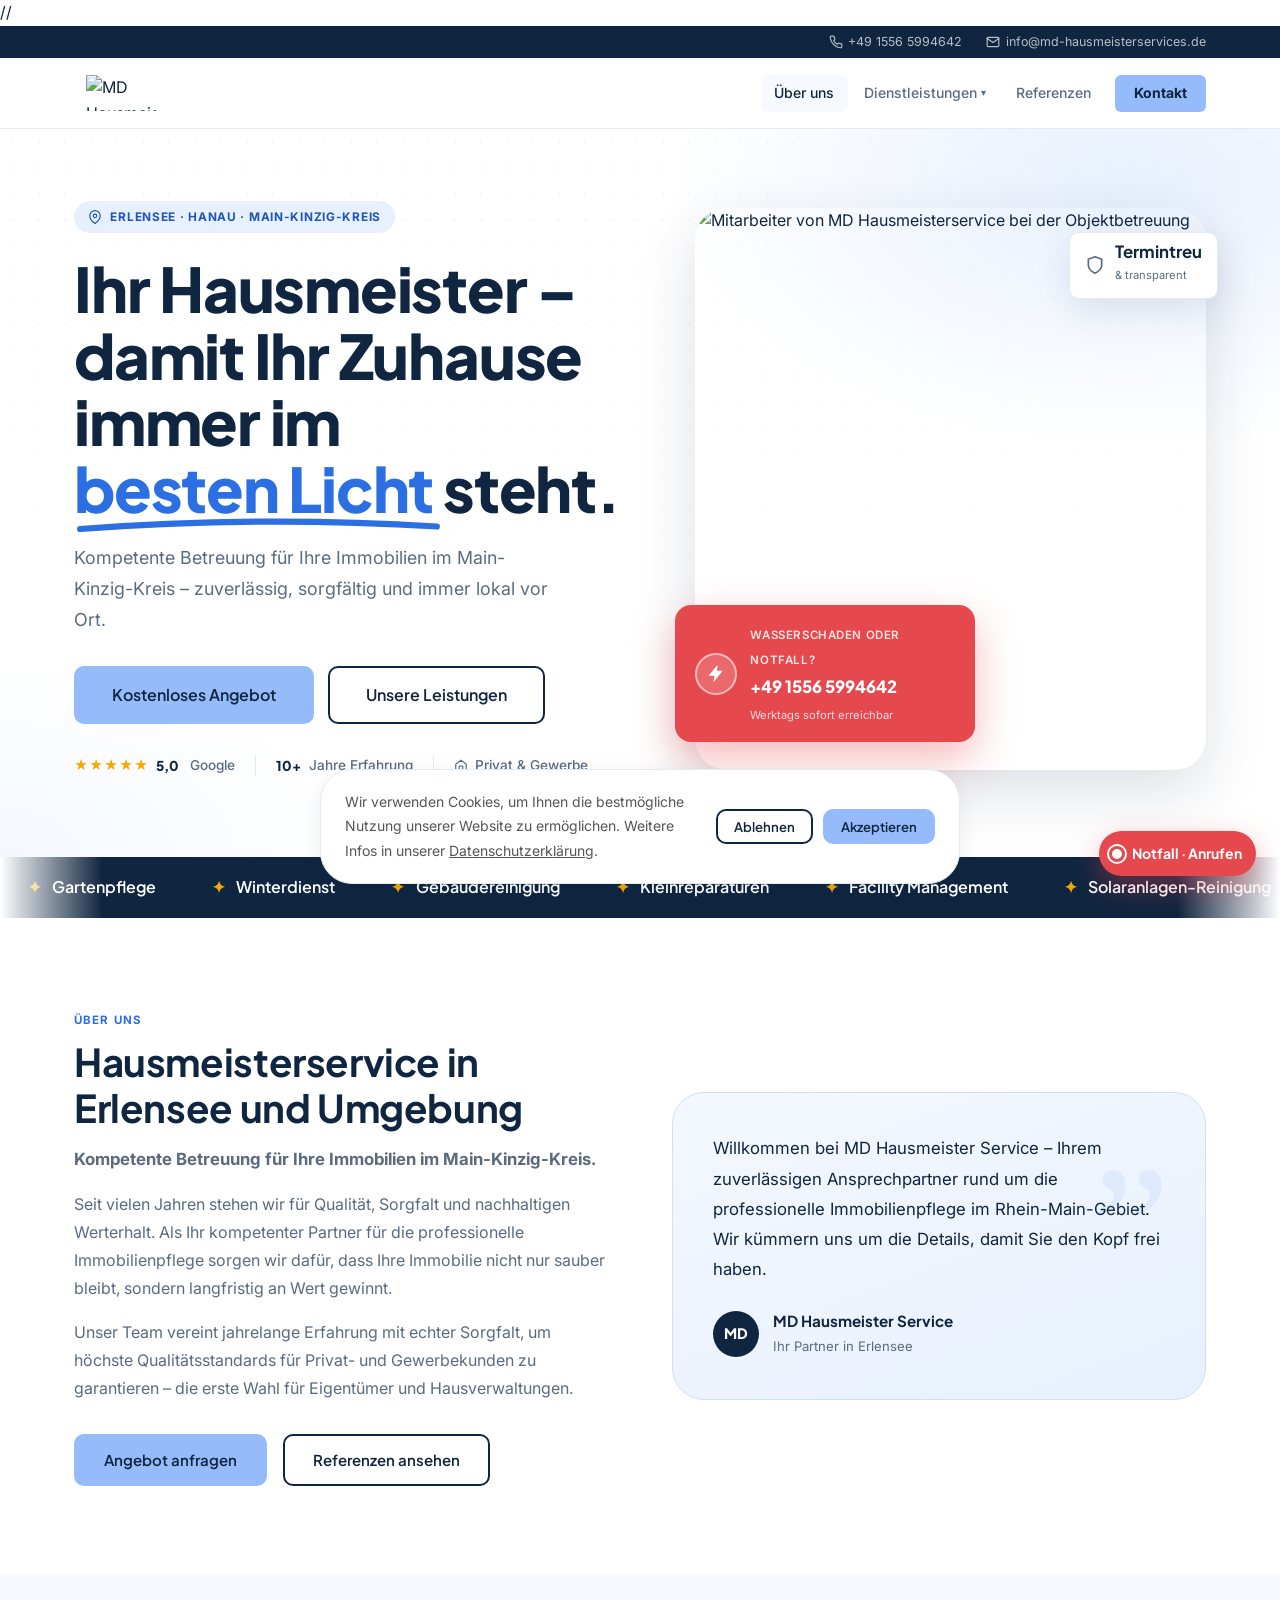
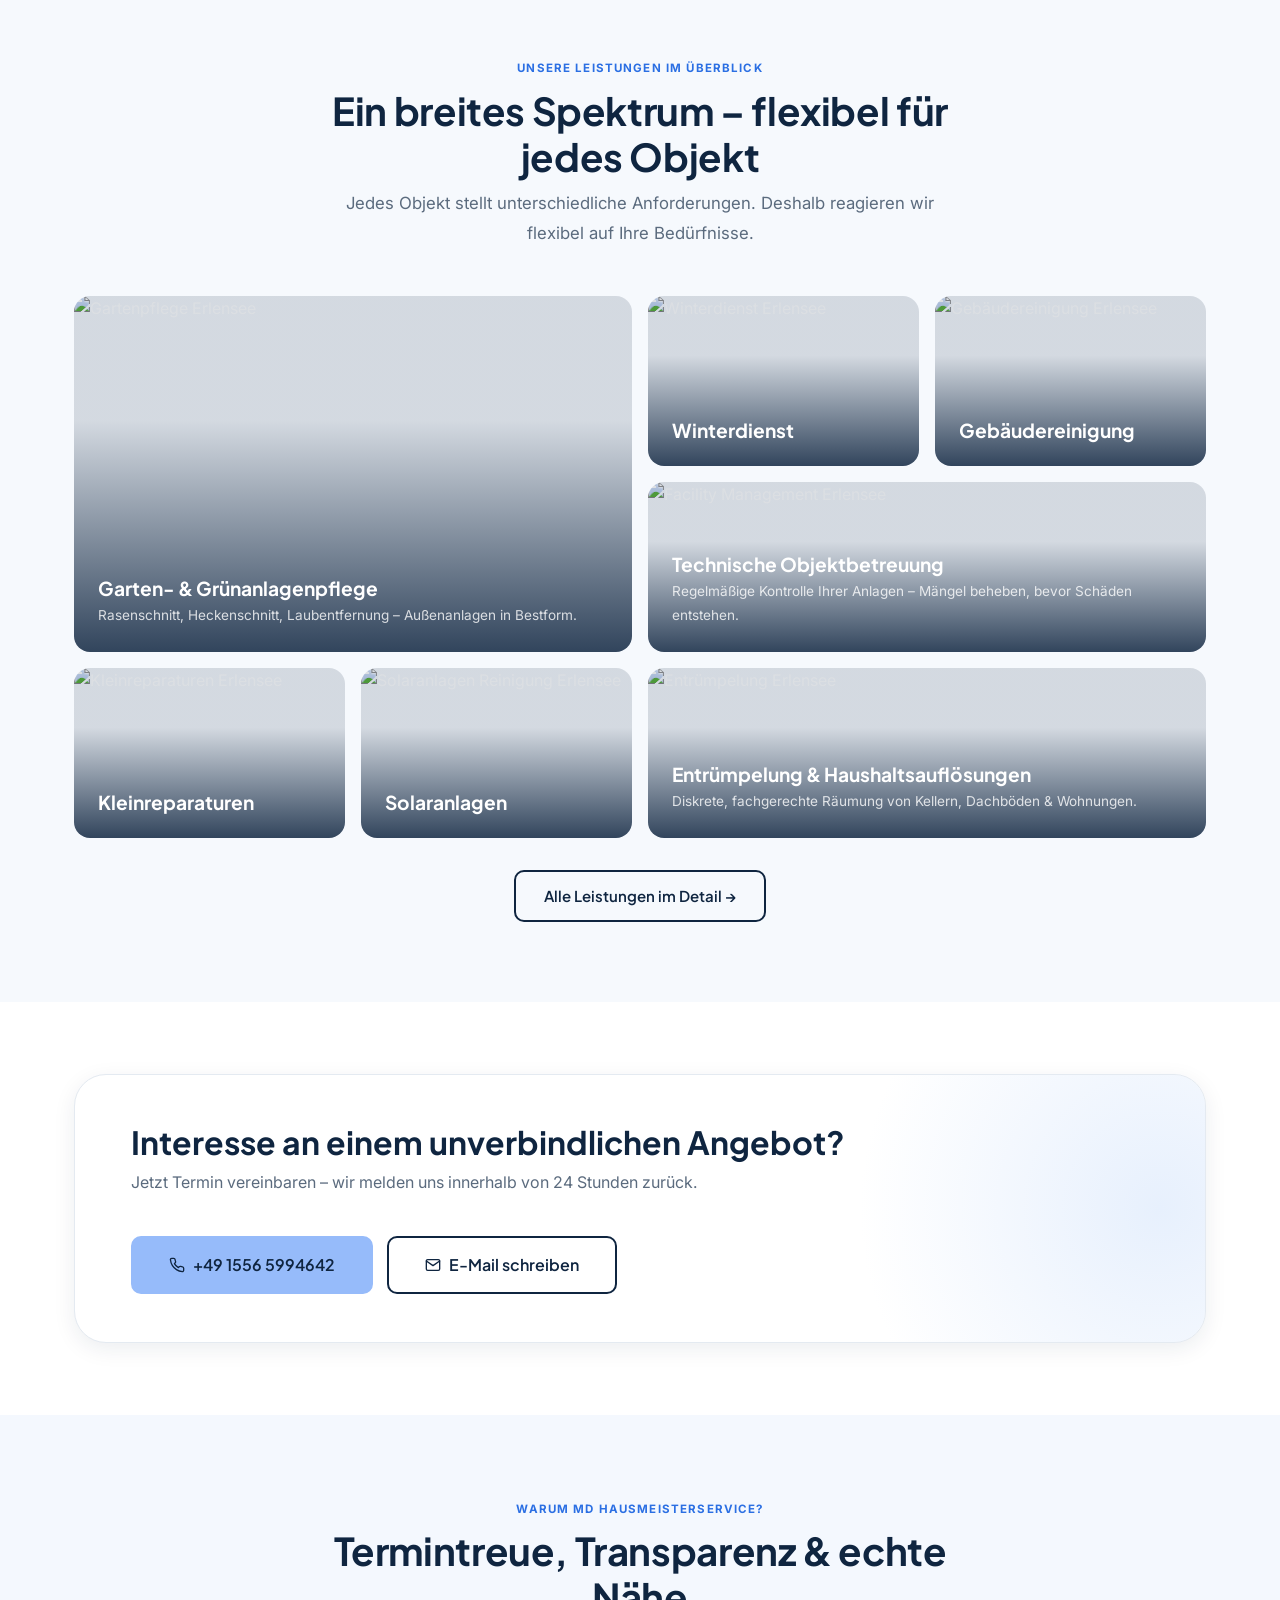
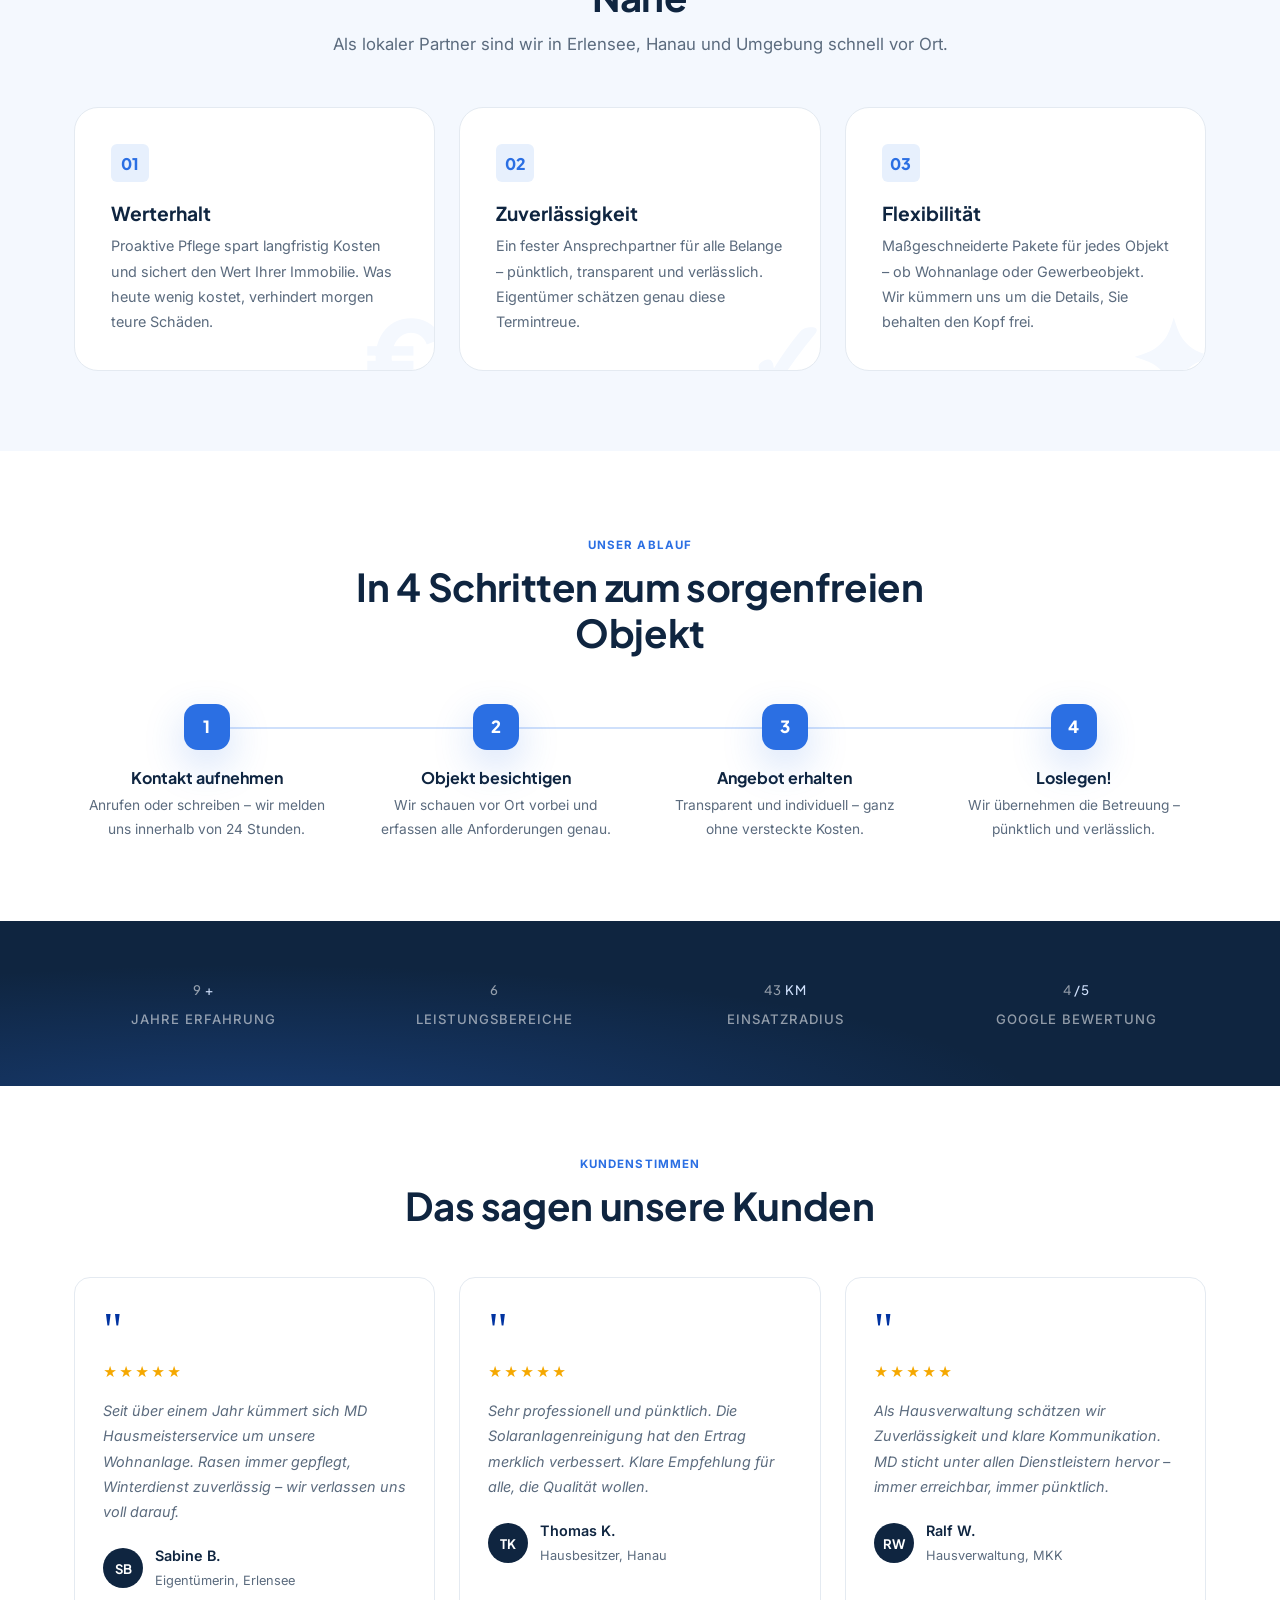
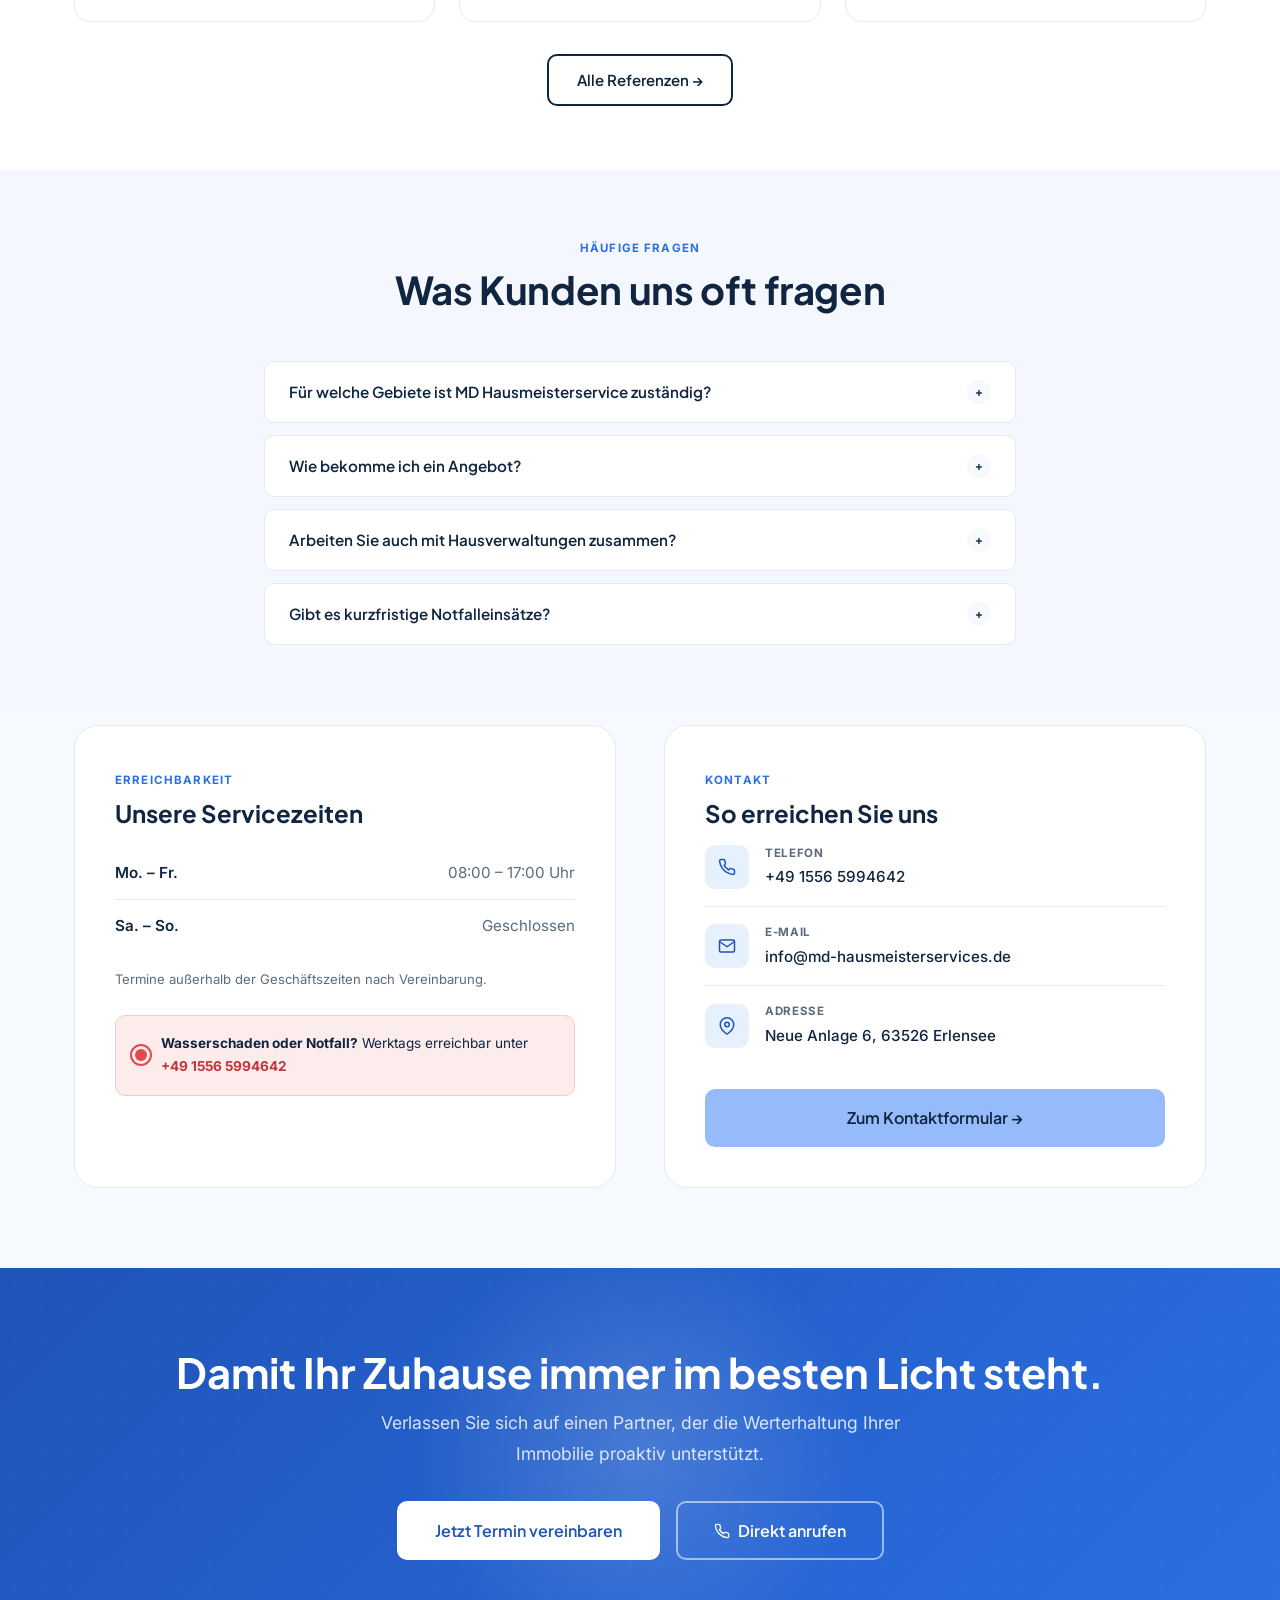
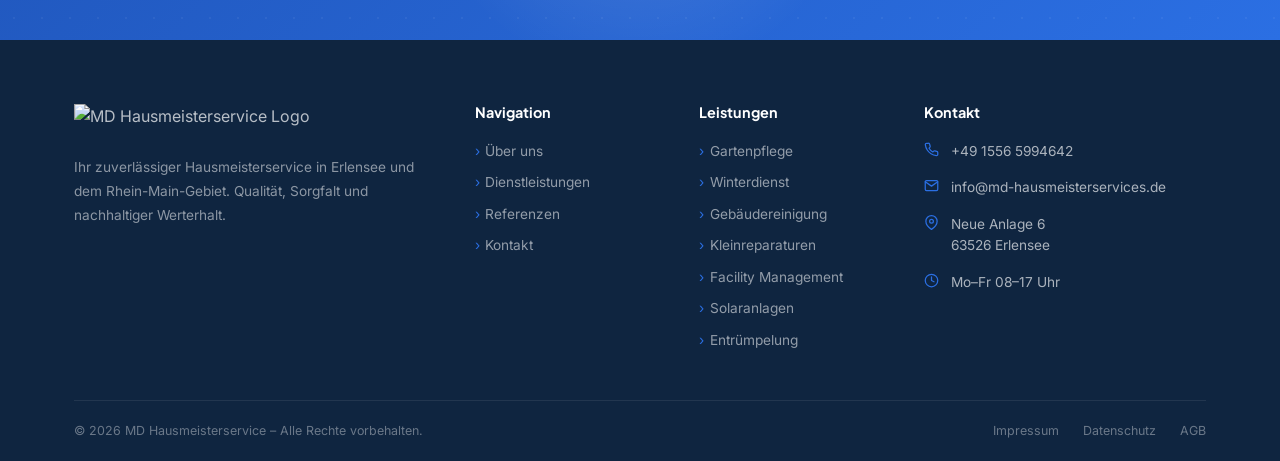
==== index.html @ 7825d95e "but now" ====
<!DOCTYPE html>
<!-- BUILD: 2026-07-04-v3 (Google-Bewertung neu, Abstände gefixt, keine Emojis) -->
<html lang="de">
<head>
  <meta charset="UTF-8">
  <meta name="viewport" content="width=device-width, initial-scale=1.0">
  <title>Hausmeisterservice Erlensee &amp; Hanau | MD Hausmeisterservice</title>
  <meta name="description" content="Ihr Hausmeisterservice in Erlensee, Hanau und dem Main-Kinzig-Kreis: Gartenpflege, Winterdienst, Gebäudereinigung, Kleinreparaturen &amp; Entrümpelung – zuverlässig und lokal.">
  <link rel="canonical" href="https://md-hausmeisterservices.de/">
  <meta property="og:type" content="website">
  <meta property="og:locale" content="de_DE">
  <meta property="og:site_name" content="MD Hausmeisterservice">
  <meta property="og:title" content="Hausmeisterservice Erlensee & Hanau">
  <meta property="og:description" content="Ihr Hausmeisterservice in Erlensee, Hanau und dem Main-Kinzig-Kreis: Gartenpflege, Winterdienst, Gebäudereinigung, Kleinreparaturen &amp; Entrümpelung – zuverlässig und lokal.">
  <meta property="og:url" content="https://md-hausmeisterservices.de/">
  <meta property="og:image" content="https://md-hausmeisterservices.de/wp-content/uploads/2026/02/MD-Hausmeisterservice-Logo-hell-NoBackground-200x102.png">
  <meta name="twitter:card" content="summary_large_image">
  <link rel="preconnect" href="https://fonts.googleapis.com">
  <link rel="preconnect" href="https://fonts.gstatic.com" crossorigin>
  <link href="https://fonts.googleapis.com/css2?family=Plus+Jakarta+Sans:wght@400;600;700;800&family=Inter:wght@400;500;600&display=swap" rel="stylesheet">
  <link rel="stylesheet" href="style.css">
  <script type="application/ld+json">
  {
    "@context": "https://schema.org",
    "@type": "LocalBusiness",
    "name": "MD Hausmeisterservice",
    "image": "https://md-hausmeisterservices.de/wp-content/uploads/2026/02/MD-Hausmeisterservice-Logo-hell-NoBackground-200x102.png",
    "url": "https://md-hausmeisterservices.de/",
    "telephone": "+4915565994642",
    "email": "info@md-hausmeisterservices.de",
    "address": {
      "@type": "PostalAddress",
      "streetAddress": "Neue Anlage 6",
      "postalCode": "63526",
      "addressLocality": "Erlensee",
      "addressCountry": "DE"
    },
    "areaServed": ["Erlensee", "Hanau", "Main-Kinzig-Kreis", "Rhein-Main-Gebiet"],
    "openingHoursSpecification": {
      "@type": "OpeningHoursSpecification",
      "dayOfWeek": ["Monday", "Tuesday", "Wednesday", "Thursday", "Friday"],
      "opens": "08:00",
      "closes": "17:00"
    }
  }
  </script>
</head>
<body>
//
<div id="progress-bar"></div>
<button id="back-to-top" title="Nach oben">↑</button>
<a href="tel:+4915565994642" class="x-sos" aria-label="Notfall anrufen">
  <span class="dot"></span>
  <span class="label-sos">Notfall · Anrufen</span>
</a>
<a href="kontakt.html" class="mobile-cta"><span class="ico"><svg viewBox="0 0 24 24" width="16" height="16" fill="none" stroke="currentColor" stroke-width="2" stroke-linecap="round" stroke-linejoin="round"><path d="M16 4h2a2 2 0 0 1 2 2v14a2 2 0 0 1-2 2H6a2 2 0 0 1-2-2V6a2 2 0 0 1 2-2h2"/><rect x="8" y="2" width="8" height="4" rx="1" ry="1"/></svg></span> Kostenloses Angebot anfragen</a>

<header>
  <div class="topbar">
    <div class="container">
      <a href="tel:+4915565994642"><span class="ico"><svg viewBox="0 0 24 24" width="14" height="14" fill="none" stroke="currentColor" stroke-width="2" stroke-linecap="round" stroke-linejoin="round"><path d="M22 16.92v3a2 2 0 0 1-2.18 2 19.79 19.79 0 0 1-8.63-3.07 19.5 19.5 0 0 1-6-6 19.79 19.79 0 0 1-3.07-8.67A2 2 0 0 1 4.11 2h3a2 2 0 0 1 2 1.72c.127.96.361 1.903.7 2.81a2 2 0 0 1-.45 2.11L8.09 9.91a16 16 0 0 0 6 6l1.27-1.27a2 2 0 0 1 2.11-.45c.907.339 1.85.573 2.81.7A2 2 0 0 1 22 16.92z"/></svg></span> +49 1556 5994642</a>
      <a href="mailto:info@md-hausmeisterservices.de"><span class="ico"><svg viewBox="0 0 24 24" width="14" height="14" fill="none" stroke="currentColor" stroke-width="2" stroke-linecap="round" stroke-linejoin="round"><path d="M4 4h16c1.1 0 2 .9 2 2v12c0 1.1-.9 2-2 2H4c-1.1 0-2-.9-2-2V6c0-1.1.9-2 2-2z"/><polyline points="22,6 12,13 2,6"/></svg></span> info@md-hausmeisterservices.de</a>
    </div>
  </div>
  <nav class="navbar" id="navbar">
    <div class="container">
      <a href="index.html" class="nav-logo" aria-label="MD Hausmeisterservice Startseite">
        <img src="https://md-hausmeisterservices.de/wp-content/uploads/2026/02/MD-Hausmeisterservice-Logo-hell-NoBackground-200x102.png"
             alt="MD Hausmeisterservice Logo" width="150" height="77" loading="eager">
      </a>
      <button class="nav-toggle" id="navToggle" aria-label="Menü öffnen" aria-expanded="false">
        <span></span><span></span><span></span>
      </button>
      <ul class="nav-menu" id="navMenu">
        <li><a href="index.html" class="active">Über uns</a></li>
        <li class="has-dropdown">
          <a href="dienstleistungen.html">Dienstleistungen <span class="arrow">▾</span></a>
          <ul class="dropdown">
            <li><a href="solaranlagen.html">Reinigung für Solaranlagen</a></li>
            <li><a href="facility-management.html">Facility Management</a></li>
            <li><a href="entruepelung.html">Entrümpelung &amp; Haushaltsauflösungen</a></li>
            <li><a href="gebaeudereinigung.html">Fensterreinigung &amp; Gebäudereinigung</a></li>
            <li><a href="gartenpflege.html">Gartenpflege</a></li>
            <li><a href="kleinreparaturen.html">Kleinreparaturen</a></li>
            <li><a href="winterdienst.html">Winterdienst</a></li>
          </ul>
        </li>
        <li><a href="referenzen.html">Referenzen</a></li>
        <li><a href="kontakt.html" class="nav-cta">Kontakt</a></li>
      </ul>
    </div>
  </nav>
  <div class="nav-overlay" id="navOverlay"></div>
</header>

<main>

  <!-- ═══════════ HERO ═══════════ -->
  <section class="x-hero">
    <div class="container">
      <div class="x-hero-copy reveal">
        <span class="x-eyebrow"><span class="ico"><svg viewBox="0 0 24 24" width="14" height="14" fill="none" stroke="currentColor" stroke-width="2" stroke-linecap="round" stroke-linejoin="round"><path d="M21 10c0 7-9 13-9 13s-9-6-9-13a9 9 0 0 1 18 0z"/><circle cx="12" cy="10" r="3"/></svg></span> Erlensee · Hanau · Main-Kinzig-Kreis</span>
        <h1>Ihr Hausmeister – damit Ihr Zuhause immer im
          <span class="x-mark">besten Licht
            <svg viewBox="0 0 300 20" preserveAspectRatio="none"><path d="M5,13 Q150,2 295,11"/></svg>
          </span> steht.</h1>
        <p class="x-hero-lead">Kompetente Betreuung für Ihre Immobilien im Main-Kinzig-Kreis – zuverlässig, sorgfältig und immer lokal vor Ort.</p>
        <div class="x-hero-cta">
          <a href="kontakt.html" class="btn btn-primary btn-lg">Kostenloses Angebot</a>
          <a href="dienstleistungen.html" class="btn btn-outline btn-lg">Unsere Leistungen</a>
        </div>
        <div class="x-trust">
          <span class="x-trust-item"><span class="stars">★★★★★</span> <b>5,0</b>&nbsp;Google</span>
          <span class="divider"></span>
          <span class="x-trust-item"><b>10+</b> Jahre Erfahrung</span>
          <span class="divider"></span>
          <span class="x-trust-item"><span class="ico"><svg viewBox="0 0 24 24" width="14" height="14" fill="none" stroke="currentColor" stroke-width="2" stroke-linecap="round" stroke-linejoin="round"><path d="M3 9l9-7 9 7v11a2 2 0 0 1-2 2H5a2 2 0 0 1-2-2z"/><polyline points="9 22 9 12 15 12 15 22"/></svg></span> Privat &amp; Gewerbe</span>
        </div>
      </div>

      <div class="x-hero-visual reveal d2">
        <div class="x-hero-img">
          <img src="https://md-hausmeisterservices.de/wp-content/uploads/2026/02/Hausmeister-Service.webp" alt="Mitarbeiter von MD Hausmeisterservice bei der Objektbetreuung" loading="eager">
        </div>
        <!-- Notfall-Karte (sticht ins Auge) -->
        <a href="tel:+4915565994642" class="x-emg">
          <div class="x-emg-icon"><svg viewBox="0 0 24 24" width="20" height="20" fill="currentColor" stroke="none"><path d="M13 2 3 14h7l-1 8 11-14h-7l1-6z"/></svg></div>
          <div>
            <span class="t">Wasserschaden oder Notfall?</span>
            <span class="n">+49 1556 5994642</span>
            <span class="sub">Werktags sofort erreichbar</span>
          </div>
        </a>
        <!-- Trust-Badge -->
        <div class="x-badge">
          <span class="em ico"><svg viewBox="0 0 24 24" width="20" height="20" fill="none" stroke="currentColor" stroke-width="2" stroke-linecap="round" stroke-linejoin="round"><path d="M12 22s8-4 8-10V5l-8-3-8 3v7c0 6 8 10 8 10z"/></svg></span>
          <div><b>Termintreu</b><span>&amp; transparent</span></div>
        </div>
      </div>
    </div>
  </section>

  <!-- ═══════════ MARQUEE ═══════════ -->
  <div class="x-marquee" aria-hidden="true">
    <div class="x-marquee-track">
      <span class="x-marquee-item"><span class="star">✦</span> Gartenpflege</span>
      <span class="x-marquee-item"><span class="star">✦</span> Winterdienst</span>
      <span class="x-marquee-item"><span class="star">✦</span> Gebäudereinigung</span>
      <span class="x-marquee-item"><span class="star">✦</span> Kleinreparaturen</span>
      <span class="x-marquee-item"><span class="star">✦</span> Facility Management</span>
      <span class="x-marquee-item"><span class="star">✦</span> Solaranlagen-Reinigung</span>
      <span class="x-marquee-item"><span class="star">✦</span> Entrümpelung</span>
      <!-- Duplikat für nahtlose Schleife -->
      <span class="x-marquee-item"><span class="star">✦</span> Gartenpflege</span>
      <span class="x-marquee-item"><span class="star">✦</span> Winterdienst</span>
      <span class="x-marquee-item"><span class="star">✦</span> Gebäudereinigung</span>
      <span class="x-marquee-item"><span class="star">✦</span> Kleinreparaturen</span>
      <span class="x-marquee-item"><span class="star">✦</span> Facility Management</span>
      <span class="x-marquee-item"><span class="star">✦</span> Solaranlagen-Reinigung</span>
      <span class="x-marquee-item"><span class="star">✦</span> Entrümpelung</span>
    </div>
  </div>

  <!-- ═══════════ ÜBER UNS ═══════════ -->
  <section class="x-about">
    <div class="container">
      <div class="reveal">
        <span class="label">Über uns</span>
        <h2 style="font-size:clamp(1.7rem,3vw,2.4rem);letter-spacing:-.01em;">Hausmeisterservice in Erlensee und Umgebung</h2>
        <p style="margin-top:.9rem;font-size:1.05rem;"><strong>Kompetente Betreuung für Ihre Immobilien im Main-Kinzig-Kreis.</strong></p>
        <p style="margin-top:1rem;">Seit vielen Jahren stehen wir für Qualität, Sorgfalt und nachhaltigen Werterhalt. Als Ihr kompetenter Partner für die professionelle Immobilienpflege sorgen wir dafür, dass Ihre Immobilie nicht nur sauber bleibt, sondern langfristig an Wert gewinnt.</p>
        <p style="margin-top:1rem;">Unser Team vereint jahrelange Erfahrung mit echter Sorgfalt, um höchste Qualitätsstandards für Privat- und Gewerbekunden zu garantieren – die erste Wahl für Eigentümer und Hausverwaltungen.</p>
        <div class="flex-gap mt-4">
          <a href="kontakt.html" class="btn btn-primary">Angebot anfragen</a>
          <a href="referenzen.html" class="btn btn-outline">Referenzen ansehen</a>
        </div>
      </div>
      <div class="x-about-panel reveal d2">
        <p>Willkommen bei MD Hausmeister Service – Ihrem zuverlässigen Ansprechpartner rund um die professionelle Immobilienpflege im Rhein-Main-Gebiet. Wir kümmern uns um die Details, damit Sie den Kopf frei haben.</p>
        <div class="x-about-sign">
          <div class="av">MD</div>
          <div>
            <b>MD Hausmeister Service</b>
            <span>Ihr Partner in Erlensee</span>
          </div>
        </div>
      </div>
    </div>
  </section>

  <!-- ═══════════ LEISTUNGEN — BENTO ═══════════ -->
  <section class="x-bento-wrap">
    <div class="container">
      <div class="x-section-head reveal">
        <span class="label">Unsere Leistungen im Überblick</span>
        <h2>Ein breites Spektrum – flexibel für jedes Objekt</h2>
        <p>Jedes Objekt stellt unterschiedliche Anforderungen. Deshalb reagieren wir flexibel auf Ihre Bedürfnisse.</p>
      </div>
      <div class="x-bento reveal">

        <a href="gartenpflege.html" class="x-tile img big">
          <img src="https://md-hausmeisterservices.de/wp-content/uploads/2026/02/Hausmeister-service-gartenarbeiten-1024x683.webp" alt="Gartenpflege Erlensee">
          <div class="tile-c">
            <h3>Garten- &amp; Grünanlagenpflege</h3>
            <p>Rasenschnitt, Heckenschnitt, Laubentfernung – Außenanlagen in Bestform.</p>
          </div>
        </a>

        <a href="winterdienst.html" class="x-tile img">
          <img src="https://md-hausmeisterservices.de/wp-content/uploads/2026/02/Hausmeister-schneebereinigen-1024x683.webp" alt="Winterdienst Erlensee">
          <div class="tile-c"><h3>Winterdienst</h3></div>
        </a>

        <a href="gebaeudereinigung.html" class="x-tile img">
          <img src="https://md-hausmeisterservices.de/wp-content/uploads/2026/02/fensterreinigung-erlensee-md-hausmeister-service-1024x683.webp" alt="Gebäudereinigung Erlensee">
          <div class="tile-c"><h3>Gebäudereinigung</h3></div>
        </a>

        <a href="facility-management.html" class="x-tile img wide">
          <img src="https://md-hausmeisterservices.de/wp-content/uploads/2026/02/gebaeudeservice-erlensee-md-hausmeister-service-1024x683.webp" alt="Facility Management Erlensee">
          <div class="tile-c">
            <h3>Technische Objektbetreuung</h3>
            <p>Regelmäßige Kontrolle Ihrer Anlagen – Mängel beheben, bevor Schäden entstehen.</p>
          </div>
        </a>

        <a href="kleinreparaturen.html" class="x-tile img">
          <img src="https://md-hausmeisterservices.de/wp-content/uploads/2026/02/hausmeister-kleine-reparaturen-1024x683.webp" alt="Kleinreparaturen Erlensee">
          <div class="tile-c"><h3>Kleinreparaturen</h3></div>
        </a>

        <a href="solaranlagen.html" class="x-tile img">
          <img src="https://md-hausmeisterservices.de/wp-content/uploads/2026/02/hausmeister-solaranlagen-reinigung-1024x683.webp" alt="Solaranlagen Reinigung Erlensee">
          <div class="tile-c"><h3>Solaranlagen</h3></div>
        </a>

        <a href="entruepelung.html" class="x-tile img wide">
          <img src="https://md-hausmeisterservices.de/wp-content/uploads/2026/02/entruempelung-main-kinzig-kreis-md-service-1024x683.webp" alt="Entrümpelung Erlensee">
          <div class="tile-c">
            <h3>Entrümpelung &amp; Haushaltsauflösungen</h3>
            <p>Diskrete, fachgerechte Räumung von Kellern, Dachböden &amp; Wohnungen.</p>
          </div>
        </a>

      </div>
      <div class="text-center mt-4">
        <a href="dienstleistungen.html" class="btn btn-outline">Alle Leistungen im Detail →</a>
      </div>
    </div>
  </section>

  <!-- ═══════════ MID CTA — Angebot ═══════════ -->
  <section class="x-midcta">
    <div class="container">
      <div class="x-midcta-box reveal">
        <div class="c">
          <h2>Interesse an einem unverbindlichen Angebot?</h2>
          <p>Jetzt Termin vereinbaren – wir melden uns innerhalb von 24 Stunden zurück.</p>
        </div>
        <div class="x-midcta-actions">
          <a href="tel:+4915565994642" class="btn btn-primary btn-lg"><span class="ico"><svg viewBox="0 0 24 24" width="16" height="16" fill="none" stroke="currentColor" stroke-width="2" stroke-linecap="round" stroke-linejoin="round"><path d="M22 16.92v3a2 2 0 0 1-2.18 2 19.79 19.79 0 0 1-8.63-3.07 19.5 19.5 0 0 1-6-6 19.79 19.79 0 0 1-3.07-8.67A2 2 0 0 1 4.11 2h3a2 2 0 0 1 2 1.72c.127.96.361 1.903.7 2.81a2 2 0 0 1-.45 2.11L8.09 9.91a16 16 0 0 0 6 6l1.27-1.27a2 2 0 0 1 2.11-.45c.907.339 1.85.573 2.81.7A2 2 0 0 1 22 16.92z"/></svg></span> +49 1556 5994642</a>
          <a href="mailto:info@md-hausmeisterservices.de" class="btn btn-outline btn-lg"><span class="ico"><svg viewBox="0 0 24 24" width="16" height="16" fill="none" stroke="currentColor" stroke-width="2" stroke-linecap="round" stroke-linejoin="round"><path d="M4 4h16c1.1 0 2 .9 2 2v12c0 1.1-.9 2-2 2H4c-1.1 0-2-.9-2-2V6c0-1.1.9-2 2-2z"/><polyline points="22,6 12,13 2,6"/></svg></span> E-Mail schreiben</a>
        </div>
      </div>
    </div>
  </section>

  <!-- ═══════════ WARUM MD ═══════════ -->
  <section class="x-why">
    <div class="container">
      <div class="x-section-head reveal">
        <span class="label">Warum MD Hausmeisterservice?</span>
        <h2>Termintreue, Transparenz &amp; echte Nähe</h2>
        <p>Als lokaler Partner sind wir in Erlensee, Hanau und Umgebung schnell vor Ort.</p>
      </div>
      <div class="x-why-grid">
        <div class="x-why-card reveal">
          <div class="num">01</div>
          <h3>Werterhalt</h3>
          <p>Proaktive Pflege spart langfristig Kosten und sichert den Wert Ihrer Immobilie. Was heute wenig kostet, verhindert morgen teure Schäden.</p>
          <span class="bigwm">€</span>
        </div>
        <div class="x-why-card reveal d1">
          <div class="num">02</div>
          <h3>Zuverlässigkeit</h3>
          <p>Ein fester Ansprechpartner für alle Belange – pünktlich, transparent und verlässlich. Eigentümer schätzen genau diese Termintreue.</p>
          <span class="bigwm">✓</span>
        </div>
        <div class="x-why-card reveal d2">
          <div class="num">03</div>
          <h3>Flexibilität</h3>
          <p>Maßgeschneiderte Pakete für jedes Objekt – ob Wohnanlage oder Gewerbeobjekt. Wir kümmern uns um die Details, Sie behalten den Kopf frei.</p>
          <span class="bigwm">✦</span>
        </div>
      </div>
    </div>
  </section>

  <!-- ═══════════ ABLAUF ═══════════ -->
  <section class="x-process">
    <div class="container">
      <div class="x-section-head reveal">
        <span class="label">Unser Ablauf</span>
        <h2>In 4 Schritten zum sorgenfreien Objekt</h2>
      </div>
      <div class="x-steps">
        <div class="x-step reveal">
          <div class="line"></div>
          <div class="badge">1</div>
          <h4>Kontakt aufnehmen</h4>
          <p>Anrufen oder schreiben – wir melden uns innerhalb von 24 Stunden.</p>
        </div>
        <div class="x-step reveal d1">
          <div class="line"></div>
          <div class="badge">2</div>
          <h4>Objekt besichtigen</h4>
          <p>Wir schauen vor Ort vorbei und erfassen alle Anforderungen genau.</p>
        </div>
        <div class="x-step reveal d2">
          <div class="line"></div>
          <div class="badge">3</div>
          <h4>Angebot erhalten</h4>
          <p>Transparent und individuell – ganz ohne versteckte Kosten.</p>
        </div>
        <div class="x-step reveal d3">
          <div class="badge">4</div>
          <h4>Loslegen!</h4>
          <p>Wir übernehmen die Betreuung – pünktlich und verlässlich.</p>
        </div>
      </div>
    </div>
  </section>

  <!-- ═══════════ STATS ═══════════ -->
  <section class="x-stats">
    <div class="container">
      <div class="x-stats-grid">
        <div class="x-stat reveal">
          <b><span data-counter="10">10</span><span class="u">+</span></b>
          <span>Jahre Erfahrung</span>
        </div>
        <div class="x-stat reveal d1">
          <b><span data-counter="7">7</span></b>
          <span>Leistungsbereiche</span>
        </div>
        <div class="x-stat reveal d2">
          <b><span data-counter="50">50</span><span class="u"> km</span></b>
          <span>Einsatzradius</span>
        </div>
        <div class="x-stat reveal d3">
          <b><span data-counter="5.0">5,0</span><span class="u">/5</span></b>
          <span>Google Bewertung</span>
        </div>
      </div>
    </div>
  </section>

  <!-- ═══════════ TESTIMONIALS ═══════════ -->
  <section class="section" style="background:var(--bg-white);">
    <div class="container">
      <div class="x-section-head reveal">
        <span class="label">Kundenstimmen</span>
        <h2>Das sagen unsere Kunden</h2>
      </div>
      <div class="t-grid">
        <div class="t-card reveal">
          <div class="t-quote">"</div>
          <div class="t-stars">★★★★★</div>
          <p class="t-text">Seit über einem Jahr kümmert sich MD Hausmeisterservice um unsere Wohnanlage. Rasen immer gepflegt, Winterdienst zuverlässig – wir verlassen uns voll darauf.</p>
          <div class="t-author"><div class="t-avatar">SB</div><div><strong>Sabine B.</strong><span>Eigentümerin, Erlensee</span></div></div>
        </div>
        <div class="t-card reveal d1">
          <div class="t-quote">"</div>
          <div class="t-stars">★★★★★</div>
          <p class="t-text">Sehr professionell und pünktlich. Die Solaranlagenreinigung hat den Ertrag merklich verbessert. Klare Empfehlung für alle, die Qualität wollen.</p>
          <div class="t-author"><div class="t-avatar">TK</div><div><strong>Thomas K.</strong><span>Hausbesitzer, Hanau</span></div></div>
        </div>
        <div class="t-card reveal d2">
          <div class="t-quote">"</div>
          <div class="t-stars">★★★★★</div>
          <p class="t-text">Als Hausverwaltung schätzen wir Zuverlässigkeit und klare Kommunikation. MD sticht unter allen Dienstleistern hervor – immer erreichbar, immer pünktlich.</p>
          <div class="t-author"><div class="t-avatar">RW</div><div><strong>Ralf W.</strong><span>Hausverwaltung, MKK</span></div></div>
        </div>
      </div>
      <div class="text-center mt-4"><a href="referenzen.html" class="btn btn-outline">Alle Referenzen →</a></div>
    </div>
  </section>

  <!-- ═══════════ FAQ ═══════════ -->
  <section class="section" style="background:var(--blue-50);">
    <div class="container" style="max-width:800px;">
      <div class="x-section-head reveal">
        <span class="label">Häufige Fragen</span>
        <h2>Was Kunden uns oft fragen</h2>
      </div>
      <div class="accordion reveal">
        <div class="acc-item">
          <button class="acc-btn">Für welche Gebiete ist MD Hausmeisterservice zuständig? <span class="acc-icon">+</span></button>
          <div class="acc-body"><div class="acc-body-inner">Wir sind im gesamten Rhein-Main-Gebiet tätig, Schwerpunkt Erlensee, Hanau und Main-Kinzig-Kreis. Unser Einsatzradius beträgt rund 50 km ab Erlensee.</div></div>
        </div>
        <div class="acc-item">
          <button class="acc-btn">Wie bekomme ich ein Angebot? <span class="acc-icon">+</span></button>
          <div class="acc-body"><div class="acc-body-inner">Am einfachsten per Telefon oder Kontaktformular. Wir vereinbaren eine Objektbesichtigung und erstellen ein individuelles, transparentes Angebot – kostenlos und unverbindlich.</div></div>
        </div>
        <div class="acc-item">
          <button class="acc-btn">Arbeiten Sie auch mit Hausverwaltungen zusammen? <span class="acc-icon">+</span></button>
          <div class="acc-body"><div class="acc-body-inner">Ja, wir sind zuverlässiger Partner für Hausverwaltungen – mit transparenter Kommunikation, regelmäßigen Berichten und termintreuer Ausführung.</div></div>
        </div>
        <div class="acc-item">
          <button class="acc-btn">Gibt es kurzfristige Notfalleinsätze? <span class="acc-icon">+</span></button>
          <div class="acc-body"><div class="acc-body-inner">Bei Wasserschäden und ähnlichen Notfällen sind wir werktags unter +49 1556 5994642 erreichbar und versuchen, schnellstmöglich vor Ort zu sein.</div></div>
        </div>
      </div>
    </div>
  </section>

  <!-- ═══════════ SERVICEZEITEN + KONTAKT ═══════════ -->
  <section class="x-times">
    <div class="container">
      <div class="x-times-card reveal">
        <span class="label">Erreichbarkeit</span>
        <h2 style="font-size:1.5rem;">Unsere Servicezeiten</h2>
        <table class="x-hours">
          <tr><td>Mo. – Fr.</td><td>08:00 – 17:00 Uhr</td></tr>
          <tr><td>Sa. – So.</td><td class="closed">Geschlossen</td></tr>
        </table>
        <p class="x-times-note">Termine außerhalb der Geschäftszeiten nach Vereinbarung.</p>
        <div class="x-emg-strip">
          <span class="pin"></span>
          <p><strong>Wasserschaden oder Notfall?</strong> Werktags erreichbar unter <a href="tel:+4915565994642">+49 1556 5994642</a></p>
        </div>
      </div>
      <div class="x-contact-card reveal d2">
        <span class="label">Kontakt</span>
        <h2 style="font-size:1.5rem;">So erreichen Sie uns</h2>
        <div class="x-cc-item">
          <div class="x-cc-ico"><svg viewBox="0 0 24 24" width="18" height="18" fill="none" stroke="currentColor" stroke-width="2" stroke-linecap="round" stroke-linejoin="round"><path d="M22 16.92v3a2 2 0 0 1-2.18 2 19.79 19.79 0 0 1-8.63-3.07 19.5 19.5 0 0 1-6-6 19.79 19.79 0 0 1-3.07-8.67A2 2 0 0 1 4.11 2h3a2 2 0 0 1 2 1.72c.127.96.361 1.903.7 2.81a2 2 0 0 1-.45 2.11L8.09 9.91a16 16 0 0 0 6 6l1.27-1.27a2 2 0 0 1 2.11-.45c.907.339 1.85.573 2.81.7A2 2 0 0 1 22 16.92z"/></svg></div>
          <div><strong>Telefon</strong><a href="tel:+4915565994642">+49 1556 5994642</a></div>
        </div>
        <div class="x-cc-item">
          <div class="x-cc-ico"><svg viewBox="0 0 24 24" width="18" height="18" fill="none" stroke="currentColor" stroke-width="2" stroke-linecap="round" stroke-linejoin="round"><path d="M4 4h16c1.1 0 2 .9 2 2v12c0 1.1-.9 2-2 2H4c-1.1 0-2-.9-2-2V6c0-1.1.9-2 2-2z"/><polyline points="22,6 12,13 2,6"/></svg></div>
          <div><strong>E-Mail</strong><a href="mailto:info@md-hausmeisterservices.de">info@md-hausmeisterservices.de</a></div>
        </div>
        <div class="x-cc-item">
          <div class="x-cc-ico"><svg viewBox="0 0 24 24" width="18" height="18" fill="none" stroke="currentColor" stroke-width="2" stroke-linecap="round" stroke-linejoin="round"><path d="M21 10c0 7-9 13-9 13s-9-6-9-13a9 9 0 0 1 18 0z"/><circle cx="12" cy="10" r="3"/></svg></div>
          <div><strong>Adresse</strong><span>Neue Anlage 6, 63526 Erlensee</span></div>
        </div>
        <a href="kontakt.html" class="btn btn-primary btn-lg" style="width:100%;justify-content:center;margin-top:1.5rem;">Zum Kontaktformular →</a>
      </div>
    </div>
  </section>

  <!-- ═══════════ FINAL CTA ═══════════ -->
  <section class="x-final" id="finalCta">
    <div class="container">
      <h2>Damit Ihr Zuhause immer im besten Licht steht.</h2>
      <p>Verlassen Sie sich auf einen Partner, der die Werterhaltung Ihrer Immobilie proaktiv unterstützt.</p>
      <div class="x-final-actions">
        <a href="kontakt.html" class="btn btn-white btn-lg">Jetzt Termin vereinbaren</a>
        <a href="tel:+4915565994642" class="btn btn-outline-white btn-lg"><span class="ico"><svg viewBox="0 0 24 24" width="16" height="16" fill="none" stroke="currentColor" stroke-width="2" stroke-linecap="round" stroke-linejoin="round"><path d="M22 16.92v3a2 2 0 0 1-2.18 2 19.79 19.79 0 0 1-8.63-3.07 19.5 19.5 0 0 1-6-6 19.79 19.79 0 0 1-3.07-8.67A2 2 0 0 1 4.11 2h3a2 2 0 0 1 2 1.72c.127.96.361 1.903.7 2.81a2 2 0 0 1-.45 2.11L8.09 9.91a16 16 0 0 0 6 6l1.27-1.27a2 2 0 0 1 2.11-.45c.907.339 1.85.573 2.81.7A2 2 0 0 1 22 16.92z"/></svg></span> Direkt anrufen</a>
      </div>
    </div>
  </section>

</main>

<!-- FOOTER -->
<footer class="footer">
  <div class="container">
    <div class="footer-grid">
      <div class="footer-brand">
        <img src="https://md-hausmeisterservices.de/wp-content/uploads/2026/02/MD-Hausmeisterservice-Logo-hell-NoBackground-200x102.png" alt="MD Hausmeisterservice Logo" loading="lazy">
        <p>Ihr zuverlässiger Hausmeisterservice in Erlensee und dem Rhein-Main-Gebiet. Qualität, Sorgfalt und nachhaltiger Werterhalt.</p>
      </div>
      <div class="footer-col">
        <h4>Navigation</h4>
        <ul class="footer-links">
          <li><a href="index.html">Über uns</a></li>
          <li><a href="dienstleistungen.html">Dienstleistungen</a></li>
          <li><a href="referenzen.html">Referenzen</a></li>
          <li><a href="kontakt.html">Kontakt</a></li>
        </ul>
      </div>
      <div class="footer-col">
        <h4>Leistungen</h4>
        <ul class="footer-links">
          <li><a href="gartenpflege.html">Gartenpflege</a></li>
          <li><a href="winterdienst.html">Winterdienst</a></li>
          <li><a href="gebaeudereinigung.html">Gebäudereinigung</a></li>
          <li><a href="kleinreparaturen.html">Kleinreparaturen</a></li>
          <li><a href="facility-management.html">Facility Management</a></li>
          <li><a href="solaranlagen.html">Solaranlagen</a></li>
          <li><a href="entruepelung.html">Entrümpelung</a></li>
        </ul>
      </div>
      <div class="footer-col">
        <h4>Kontakt</h4>
        <div class="fci"><i class="fi ico"><svg viewBox="0 0 24 24" width="15" height="15" fill="none" stroke="currentColor" stroke-width="2" stroke-linecap="round" stroke-linejoin="round"><path d="M22 16.92v3a2 2 0 0 1-2.18 2 19.79 19.79 0 0 1-8.63-3.07 19.5 19.5 0 0 1-6-6 19.79 19.79 0 0 1-3.07-8.67A2 2 0 0 1 4.11 2h3a2 2 0 0 1 2 1.72c.127.96.361 1.903.7 2.81a2 2 0 0 1-.45 2.11L8.09 9.91a16 16 0 0 0 6 6l1.27-1.27a2 2 0 0 1 2.11-.45c.907.339 1.85.573 2.81.7A2 2 0 0 1 22 16.92z"/></svg></i><div><a href="tel:+4915565994642">+49 1556 5994642</a></div></div>
        <div class="fci"><i class="fi ico"><svg viewBox="0 0 24 24" width="15" height="15" fill="none" stroke="currentColor" stroke-width="2" stroke-linecap="round" stroke-linejoin="round"><path d="M4 4h16c1.1 0 2 .9 2 2v12c0 1.1-.9 2-2 2H4c-1.1 0-2-.9-2-2V6c0-1.1.9-2 2-2z"/><polyline points="22,6 12,13 2,6"/></svg></i><div><a href="mailto:info@md-hausmeisterservices.de">info@md-hausmeisterservices.de</a></div></div>
        <div class="fci"><i class="fi ico"><svg viewBox="0 0 24 24" width="15" height="15" fill="none" stroke="currentColor" stroke-width="2" stroke-linecap="round" stroke-linejoin="round"><path d="M21 10c0 7-9 13-9 13s-9-6-9-13a9 9 0 0 1 18 0z"/><circle cx="12" cy="10" r="3"/></svg></i><div><span>Neue Anlage 6<br>63526 Erlensee</span></div></div>
        <div class="fci"><i class="fi ico"><svg viewBox="0 0 24 24" width="15" height="15" fill="none" stroke="currentColor" stroke-width="2" stroke-linecap="round" stroke-linejoin="round"><circle cx="12" cy="12" r="10"/><polyline points="12 6 12 12 16 14"/></svg></i><div><span>Mo–Fr 08–17 Uhr</span></div></div>
      </div>
    </div>
    <div class="footer-bottom">
      <p>© 2026 MD Hausmeisterservice – Alle Rechte vorbehalten.</p>
      <nav class="footer-legal">
        <a href="impressum.html">Impressum</a>
        <a href="datenschutz.html">Datenschutz</a>
        <a href="agb.html">AGB</a>
      </nav>
    </div>
  </div>
</footer>

<script src="main.js"></script>
<script>
  /* Index-spezifische Features */
  // Cursor-Spotlight auf Final-CTA
  const fc = document.getElementById('finalCta');
  if (fc) {
    fc.addEventListener('pointermove', e => {
      const r = fc.getBoundingClientRect();
      fc.style.setProperty('--mx', (e.clientX - r.left) + 'px');
      fc.style.setProperty('--my', (e.clientY - r.top) + 'px');
    });
  }
  // Sanftes Schweben der Hero-Elemente beim Scrollen
  const visual = document.querySelector('.x-hero-visual');
  if (visual && !window.matchMedia('(prefers-reduced-motion: reduce)').matches) {
    window.addEventListener('scroll', () => {
      const y = window.scrollY;
      if (y < 800) visual.style.transform = `translateY(${y * 0.04}px)`;
    }, { passive: true });
  }
</script>
</body>
</html>
---- style.css ----
@charset "UTF-8";
/* ================================================
   MD HAUSMEISTERSERVICE — Global Stylesheet v2
   ================================================ */

:root {
  --navy:        #0F2540;
  --navy-800:    #16314F;
  --navy-700:    #1E3F63;
  /* Accent = modernes, einladendes Blau */
  --blue:        #2B6FE3;
  --blue-700:    #1F54B8;
  --blue-50:     #F4F8FE;
  --blue-100:    #E7F0FD;
  --blue-200:    #CFE0FB;
  /* Alias auf die Legacy-Variablen, damit alle Seiten konsistent blau sind */
  --amber:       #2B6FE3;
  --amber-700:   #1F54B8;
  --amber-50:    #F4F8FE;
  --amber-100:   #E7F0FD;
  /* Notfall-Signalfarbe (nur für Wasserschaden/Notfall) */
  --alert:       #E5484D;
  --alert-700:   #C2363B;
  --alert-50:    #FDECEC;
  --green:       #22C55E;
  --bg:          #F6F9FD;
  --bg-white:    #FFFFFF;
  --text:        #0F2540;
  --text-muted:  #5B6B7E;
  --text-light:  #8A99AC;
  --border:      #E4EAF1;
  --shadow-xs:   0 1px 3px rgba(15,37,64,.05);
  --shadow-sm:   0 2px 10px rgba(15,37,64,.06);
  --shadow:      0 6px 22px rgba(15,37,64,.08);
  --shadow-md:   0 12px 36px rgba(15,37,64,.10);
  --shadow-lg:   0 22px 60px rgba(15,37,64,.14);
  --shadow-blue: 0 14px 40px rgba(43,111,227,.22);
  --r-sm:        6px;
  --r:           10px;
  --r-lg:        16px;
  --r-xl:        24px;
  --r-2xl:       32px;
  --font-d:      'Plus Jakarta Sans', sans-serif;
  --font-b:      'Inter', sans-serif;
  --ease:        cubic-bezier(.4,0,.2,1);
  --tr:          .22s var(--ease);
}

/* --- Reset --- */
*, *::before, *::after { box-sizing:border-box; margin:0; padding:0; }
html { scroll-behavior:smooth; font-size:16px; -webkit-text-size-adjust:100%; }
body { font-family:var(--font-b); color:var(--text); background:var(--bg-white); line-height:1.6; overflow-x:hidden; }
img  { max-width:100%; height:auto; display:block; }
a    { color:inherit; text-decoration:none; transition:color var(--tr); }
ul,ol { list-style:none; }
button { cursor:pointer; border:none; background:none; font-family:inherit; }
input, textarea, select { font-family:inherit; }

/* --- Typography --- */
h1,h2,h3,h4,h5 { font-family:var(--font-d); font-weight:700; line-height:1.2; color:var(--text); }
h1 { font-size:clamp(2rem,5vw,3.25rem); }
h2 { font-size:clamp(1.6rem,3vw,2.25rem); }
h3 { font-size:clamp(1.15rem,2.5vw,1.45rem); }
h4 { font-size:1.05rem; }
p  { line-height:1.75; color:var(--text-muted); }

/* --- Layout --- */
.container { width:100%; max-width:1180px; margin:0 auto; padding:0 1.5rem; }
.section    { padding:4rem 0; }

.abstand{
  padding : 1 rem 0 !important;
}

.label {
  display:inline-block;
  font-size:.72rem; font-weight:700;
  letter-spacing:.1em; text-transform:uppercase;
  color:var(--amber);
  margin-bottom:.6rem;
}

/* ================================================
   SCROLL PROGRESS BAR
   ================================================ */
#progress-bar {
  position:fixed; top:0; left:0; height:3px;
  background:var(--amber);
  z-index:9999; width:0%;
  transition:width .1s linear;
}

/* ================================================
   TOPBAR
   ================================================ */
.topbar {
  background:var(--navy);
  padding:.4rem 0;
}
.topbar .container {
  display:flex; align-items:center;
  justify-content:flex-end; gap:1.5rem;
}
.topbar a {
  color:rgba(255,255,255,.7);
  font-size:.78rem;
  display:flex; align-items:center; gap:.35rem;
}
.topbar a:hover { color:var(--amber); }

/* ================================================
   NAVBAR — WHITE
   ================================================ */
.navbar {
  background:#fff;
  border-bottom:1px solid var(--border);
  position:sticky; top:0; z-index:1000;
  transition:box-shadow var(--tr);
}
.navbar.scrolled { box-shadow:var(--shadow-md); border-bottom-color:transparent; }
.navbar > .container {
  display:flex; align-items:center;
  justify-content:space-between; height:70px;
}

/* Logo badge on white bg */
.nav-logo {
  display:flex; align-items:center;
 
  border-radius:var(--r);
  padding:6px 12px;
  flex-shrink:0;
}
.nav-logo img { height:36px; width:auto; }

/* Nav links */
.nav-menu { display:flex; align-items:center; gap:.15rem; }
.nav-menu > li > a {
  color:var(--text-muted);
  font-size:.875rem; font-weight:500;
  padding:.45rem .85rem;
  border-radius:var(--r-sm);
  transition:all var(--tr);
  display:flex; align-items:center; gap:.25rem;
  white-space:nowrap;
}
.nav-menu > li > a:hover,
.nav-menu > li > a.active { color:var(--navy); background:var(--bg); }
.nav-menu > li > a.nav-cta {
  background:var(--amber); color:var(--navy);
  font-weight:700; padding:.45rem 1.2rem; margin-left:.5rem;
}
.nav-menu > li > a.nav-cta:hover { background:var(--amber-700); }

/* Dropdown */
.has-dropdown { position:relative; }
.has-dropdown > a .arrow { font-size:.65rem; transition:transform var(--tr); display:inline-block; }
.has-dropdown:hover > a .arrow,
.has-dropdown.open > a .arrow { transform:rotate(180deg); }
.dropdown {
  position:absolute; top:calc(100% + .5rem); left:0;
  background:#fff; border-radius:var(--r);
  box-shadow:var(--shadow-lg); min-width:290px;
  opacity:0; visibility:hidden; transform:translateY(-8px);
  transition:all var(--tr);
  border:1px solid var(--border); overflow:hidden;
}
.has-dropdown:hover .dropdown,
.has-dropdown.open .dropdown { opacity:1; visibility:visible; transform:translateY(0); }
.dropdown li a {
  display:block; padding:.6rem 1.25rem;
  font-size:.875rem; color:var(--text); font-weight:500;
  border-left:3px solid transparent;
  transition:all var(--tr);
}
.dropdown li a:hover {
  background:var(--bg); color:var(--amber-700);
  border-left-color:var(--amber); padding-left:1.5rem;
}

/* Mobile toggle */
.nav-toggle { display:none; flex-direction:column; gap:5px; padding:.5rem; }
.nav-toggle span { display:block; width:24px; height:2px; background:var(--navy); border-radius:2px; transition:all var(--tr); }
.nav-toggle.open span:nth-child(1) { transform:translateY(7px) rotate(45deg); }
.nav-toggle.open span:nth-child(2) { opacity:0; }
.nav-toggle.open span:nth-child(3) { transform:translateY(-7px) rotate(-45deg); }
.nav-overlay { display:none; position:fixed; inset:0; background:rgba(0,0,0,.45); z-index:998; }
.nav-overlay.show { display:block; }

/* ================================================
   BUTTONS
   ================================================ */
.btn {
  display:inline-flex; align-items:center; gap:.5rem;
  padding:.75rem 1.75rem;
  border-radius:var(--r); font-family:var(--font-d);
  font-weight:600; font-size:.9375rem;
  transition:all var(--tr); cursor:pointer;
  border:2px solid transparent; white-space:nowrap;
}
.btn-primary { background:var(--amber); color:var(--navy); border-color:var(--amber); }
.btn-primary:hover { background:var(--amber-700); border-color:var(--amber-700); transform:translateY(-2px); box-shadow:0 6px 20px rgba(43,111,227,.35); }
.btn-dark { background:var(--navy); color:#fff; border-color:var(--navy); }
.btn-dark:hover { background:var(--navy-700); border-color:var(--navy-700); transform:translateY(-2px); }
.btn-outline { background:transparent; color:var(--navy); border-color:var(--navy); }
.btn-outline:hover { background:var(--navy); color:#fff; transform:translateY(-2px); }
.btn-outline-white { background:transparent; color:#fff; border-color:rgba(255,255,255,.55); }
.btn-outline-white:hover { background:#fff; color:var(--navy); border-color:#fff; }
.btn-outline-amber { background:transparent; color:var(--amber); border-color:var(--amber); }
.btn-outline-amber:hover { background:var(--amber); color:var(--navy); }
.btn-lg { padding:.9rem 2.25rem; font-size:1rem; }
.btn-sm { padding:.45rem 1rem; font-size:.82rem; }

/* ================================================
   BACK TO TOP
   ================================================ */
#back-to-top {
  position:fixed; bottom:1.75rem; right:1.75rem;
  width:46px; height:46px;
  background:var(--navy); color:#fff;
  border-radius:50%; border:none;
  display:flex; align-items:center; justify-content:center;
  font-size:1.1rem; cursor:pointer;
  opacity:0; pointer-events:none;
  transform:translateY(12px);
  transition:all var(--tr);
  z-index:900; box-shadow:var(--shadow-md);
}
#back-to-top.show { opacity:1; pointer-events:all; transform:translateY(0); }
#back-to-top:hover { background:var(--amber); transform:translateY(-3px); }

/* ================================================
   FLOATING MOBILE CTA
   ================================================ */
.mobile-cta {
  display:none;
  position:fixed; bottom:0; left:0; right:0;
  background:var(--amber); color:var(--navy);
  font-family:var(--font-d); font-weight:700; font-size:.95rem;
  padding:1rem; text-align:center;
  z-index:900; box-shadow:0 -4px 16px rgba(13,27,42,.15);
  transition:transform var(--tr);
}
.mobile-cta:hover { background:var(--amber-700); }

/* ================================================
   PAGE BANNER (Unterseiten)
   ================================================ */
.page-banner {
  background:var(--navy);
  padding:3rem 0 2.75rem;
  position:relative; overflow:hidden;
}
.page-banner::before {
  content:''; position:absolute;
  inset:0; 
  background: radial-gradient(ellipse at 80% 50%, rgba(43,111,227,.06) 0%, transparent 60%);
}
.page-banner-content { position:relative; z-index:1; }
.breadcrumb { display:flex; align-items:center; gap:.4rem; font-size:.78rem; color:rgba(255,255,255,.5); margin-bottom:.75rem; }
.breadcrumb a { color:rgba(255,255,255,.5); }
.breadcrumb a:hover { color:var(--amber); }
.breadcrumb .sep { color:rgba(255,255,255,.25); }
.page-banner h1 { color:#fff; }
.page-banner .lead { color:rgba(255,255,255,.7); font-size:1.0625rem; margin-top:.75rem; max-width:600px; }

/* ================================================
   HERO
   ================================================ */
.hero {
  position:relative; min-height:600px;
  background:var(--navy);
  display:flex; align-items:center;
  overflow:hidden;
}
.hero-bg {
  position:absolute; inset:0;
  background-image:url('https://md-hausmeisterservices.de/wp-content/uploads/2026/02/Hausmeister-Service.webp');
  background-size:cover; background-position:center 22%;
  will-change:transform;
}
.hero-bg::after {
  content:''; position:absolute; inset:0;
  background:linear-gradient(108deg, rgba(13,27,42,.93) 38%, rgba(13,27,42,.55) 100%);
}
.hero-content { position:relative; z-index:1; padding:5.5rem 0; max-width:660px; }
.hero-badge {
  display:inline-flex; align-items:center; gap:.45rem;
  background:rgba(43,111,227,.14); border:1px solid rgba(43,111,227,.3);
  color:var(--amber); font-size:.72rem; font-weight:700;
  letter-spacing:.08em; text-transform:uppercase;
  padding:.35rem .9rem; border-radius:100px; margin-bottom:1rem;
}
.hero h1 { color:#fff; font-weight:800; margin-bottom:1rem; }
.hero h1 em { color:var(--amber); font-style:normal; }
.hero-lead { color:rgba(255,255,255,.78); font-size:1.0625rem; margin-bottom:2rem; max-width:520px; }
.hero-actions { display:flex; gap:1rem; flex-wrap:wrap; margin-bottom:2rem; }
.hero-emergency {
  display:inline-flex; align-items:center; gap:.6rem;
  background:rgba(255,255,255,.06); border:1px solid rgba(255,255,255,.15);
  border-radius:var(--r); padding:.75rem 1rem;
  color:rgba(255,255,255,.85); font-size:.855rem;
}
.hero-emergency strong { color:var(--amber); }
.hero::after {
  content:''; position:absolute; bottom:-1px; left:0; right:0;
  height:64px; background:#fff;
  clip-path:polygon(0 100%, 100% 0, 100% 100%);
}

/* ================================================
   SERVICE ICON STRIP
   ================================================ */
.services-strip {
  background:#fff; padding:1.5rem 0;
  border-bottom:1px solid var(--border);
}
.services-strip .container {
  display:flex; align-items:center;
  gap:.5rem; overflow-x:auto;
  scrollbar-width:none; -ms-overflow-style:none;
}
.services-strip .container::-webkit-scrollbar { display:none; }
.svc-chip {
  display:inline-flex; align-items:center; gap:.5rem;
  padding:.55rem 1rem;
  background:var(--bg); border:1px solid var(--border);
  border-radius:100px; white-space:nowrap;
  font-size:.83rem; font-weight:600; color:var(--text);
  transition:all var(--tr); flex-shrink:0;
}
.svc-chip:hover { background:var(--navy); color:#fff; border-color:var(--navy); }
.svc-chip .ico { font-size:1rem; }

/* ================================================
   SECTION — INTRO (gray split)
   ================================================ */
.section-intro { background:var(--bg); padding:5rem 0; }
.intro-grid { display:grid; grid-template-columns:1fr 1fr; gap:4rem; align-items:center; }

/* ── Stats block: connected dark grid ── */
.intro-highlights {
  display:grid; grid-template-columns:1fr 1fr;
  gap:2px; /* thin navy gap = visual divider */
  background:var(--navy);
  border-radius:var(--r-xl);
  overflow:hidden;
  box-shadow:var(--shadow-lg);
}
.hl-card {
  background:var(--navy-800);
  padding:2.25rem 1.75rem;
  position:relative; overflow:hidden;
  display:flex; flex-direction:column;
  align-items:center; justify-content:center;
  text-align:center;
  transition:background var(--tr);
  cursor:default;
}
.hl-card:hover { background:var(--navy-700); }

/* Amber top-accent bar */
.hl-card::before {
  content:''; position:absolute;
  top:0; left:0; right:0; height:3px;
  background:var(--amber);
  transform:scaleX(0); transform-origin:left;
  transition:transform .4s var(--ease);
}
.hl-card:hover::before { transform:scaleX(1); }

/* Giant background watermark number */
.hl-card::after {
  content:attr(data-bg);
  position:absolute;
  right:-0.15em; bottom:-0.3em;
  font-family:var(--font-d); font-weight:800;
  font-size:8rem; line-height:1;
  color:rgba(255,255,255,.03);
  pointer-events:none; user-select:none;
  letter-spacing:-.05em;
}

.hl-card .ico {
  font-size:1.5rem; margin-bottom:.625rem;
  filter:grayscale(1) brightness(10) opacity(.45);
}
.hl-card strong {
  display:block;
  font-family:var(--font-d); font-size:3.25rem; font-weight:800;
  color:var(--amber); line-height:1;
  letter-spacing:-.02em;
  margin-bottom:.375rem;
}
.hl-card span {
  font-size:.72rem; font-weight:600;
  color:rgba(255,255,255,.45);
  text-transform:uppercase; letter-spacing:.1em;
}

/* ================================================
   SECTION — SERVICES GRID (white)
   ================================================ */
.services-grid {
  display:grid;
  grid-template-columns:repeat(auto-fill, minmax(310px,1fr));
  gap:1.5rem;
}
.service-card {
  background:#fff; border-radius:var(--r-lg); overflow:hidden;
  border:1px solid var(--border); display:block;
  transition:all var(--tr);
  position:relative;
}
.service-card:hover { box-shadow:var(--shadow-lg); transform:translateY(-5px); border-color:transparent; }

.sc-img-wrap { overflow:hidden; height:210px; position:relative; }
.sc-img { width:100%; height:100%; object-fit:cover; transition:transform .45s var(--ease); }
.service-card:hover .sc-img { transform:scale(1.06); }

/* Overlay on hover */
.sc-overlay {
  position:absolute; inset:0;
  background:linear-gradient(0deg, rgba(13,27,42,.82) 0%, rgba(13,27,42,.0) 60%);
  display:flex; align-items:flex-end;
  padding:1.25rem;
  opacity:0; transition:opacity var(--tr);
}
.service-card:hover .sc-overlay { opacity:1; }
.sc-overlay span {
  color:#fff; font-size:.83rem; font-weight:500;
  display:flex; align-items:center; gap:.375rem;
}
.sc-overlay span::after { content:'→'; }

.sc-body {
  padding:1.5rem;
  border-top:3px solid var(--amber);
}
.sc-body h3 { font-size:1.05rem; margin-bottom:.4rem; }
.sc-body p  { font-size:.855rem; margin-bottom:0; }
.sc-link { display:inline-flex; align-items:center; gap:.35rem; font-size:.83rem; font-weight:600; color:var(--blue-700); }
.sc-link::after { content:'→'; transition:transform var(--tr); }
.service-card:hover .sc-link::after { transform:translateX(3px); }

/* ================================================
   SHARED SECTION SCAFFOLDING (subpages)
   Used across dienstleistungen.html, referenzen.html
   and every service-detail page.
   ================================================ */
.section-label {
  display:inline-block;
  font-size:.72rem; font-weight:700;
  letter-spacing:.1em; text-transform:uppercase;
  color:var(--blue);
  margin-bottom:.7rem;
}
.section-header { max-width:660px; margin-bottom:2.75rem; }
.section-header--center { margin-left:auto; margin-right:auto; text-align:center; }
.section-header h2 { margin-bottom:.7rem; }
.section-header p { font-size:1.05rem; }

.section--gray { background:var(--bg); }

.detail-grid { display:grid; grid-template-columns:1.05fr .95fr; gap:3.5rem; align-items:center; }
.detail-grid > *:first-child { order:1; }
.detail-grid > *:last-child  { order:2; }
.detail-grid.reverse > *:first-child { order:2; }
.detail-grid.reverse > *:last-child  { order:1; }
.detail-img {
  border-radius:var(--r-lg); overflow:hidden;
  box-shadow:var(--shadow-md);
  max-height:400px;
}
.detail-img img { width:100%; height:100%; max-height:400px; object-fit:cover; display:block; }
@media (max-width:900px){
  .detail-grid { grid-template-columns:1fr; gap:2rem; }
  .detail-grid > *:first-child,
  .detail-grid > *:last-child,
  .detail-grid.reverse > *:first-child,
  .detail-grid.reverse > *:last-child { order:initial; }
  .detail-img { max-height:320px; }
}

/* ================================================
   SECTION — WHY US (dark navy)
   ================================================ */
.section-dark { background:var(--navy); padding:5rem 0; }
.why-grid {
  display:grid;
  grid-template-columns:repeat(3,1fr);
  gap:0;
  border:1px solid rgba(255,255,255,.08);
  border-radius:var(--r-xl);
  overflow:hidden;
}
.why-item {
  padding:2.5rem 2rem;
  border-right:1px solid rgba(255,255,255,.08);
  transition:background var(--tr);
}
.why-item:last-child { border-right:none; }
.why-item:hover { background:rgba(255,255,255,.04); }
.why-num {
  font-family:var(--font-d); font-size:3.5rem; font-weight:800;
  color:var(--amber); line-height:1; margin-bottom:1rem;
  opacity:.9;
}
.why-item h3 { color:#fff; font-size:1.1rem; margin-bottom:.6rem; }
.why-item p  { color:rgba(255,255,255,.6); font-size:.875rem; }

/* ================================================
   SECTION — PROCESS STEPS
   ================================================ */
.section-process { background:var(--amber-50); padding:5rem 0; }
.steps-grid {
  display:grid;
  grid-template-columns:repeat(auto-fit, minmax(200px,1fr));
  gap:0;
  position:relative;
}
.steps-grid::before {
  content:''; position:absolute;
  top:28px; left:calc(100% / 8); right:calc(100% / 8);
  height:2px; background:var(--amber);
  z-index:0;
}
.step-item {
  text-align:center; padding:0 1.5rem;
  position:relative; z-index:1;
}
.step-num {
  width:56px; height:56px;
  background:var(--amber); color:var(--navy);
  border-radius:50%;
  display:flex; align-items:center; justify-content:center;
  font-family:var(--font-d); font-size:1.2rem; font-weight:800;
  margin:0 auto 1.25rem;
  box-shadow:0 0 0 6px var(--amber-50);
}
.step-item h4 { font-size:.95rem; margin-bottom:.35rem; }
.step-item p  { font-size:.83rem; }

/* ================================================
   SECTION — LEISTUNGEN (2-col split with image)
   ================================================ */
.leistungen-split {
  display:grid; grid-template-columns:1fr 1fr;
  gap:0; min-height:500px;
}
.ls-text {
  padding:4rem 3.5rem;
  display:flex; flex-direction:column;
  justify-content:center;
}
.ls-img { overflow:hidden; position:relative; }
.ls-img img { width:100%; height:100%; object-fit:cover; }
.checklist { display:flex; flex-direction:column; gap:.7rem; margin:1.5rem 0; }
.checklist li {
  display:flex; align-items:flex-start; gap:.75rem;
  font-size:.9375rem; color:var(--text-muted);
}
.checklist li::before {
  content:'✓'; width:20px; height:20px;
  background:var(--amber-100); color:var(--amber-700);
  border-radius:50%;
  display:flex; align-items:center; justify-content:center;
  font-size:.7rem; font-weight:700;
  flex-shrink:0; margin-top:2px;
}

/* ================================================
   SECTION — TESTIMONIALS (white)
   ================================================ */
/* ================================================
   GOOGLE RATING CARD (referenzen.html)
   ================================================ */
.google-rating {
  display:flex; align-items:center; gap:2rem; flex-wrap:wrap;
  background:#fff; border:1px solid var(--border);
  border-radius:var(--r-xl); padding:2rem 2.25rem;
  box-shadow:var(--shadow-sm);
}
.google-rating-score { display:flex; align-items:center; gap:1.25rem; }
.google-rating-num { font-family:var(--font-d); font-weight:800; font-size:2.75rem; color:var(--navy); line-height:1; }
.google-rating-stars-wrap { display:flex; flex-direction:column; gap:.3rem; }
.google-rating-stars { color:#F5A800; letter-spacing:2px; font-size:1.15rem; line-height:1; }
.google-rating-label { display:flex; align-items:center; gap:.4rem; font-size:.78rem; color:var(--text-muted); font-weight:600; text-transform:uppercase; letter-spacing:.05em; }
.google-g {
  width:18px; height:18px; border-radius:50%; flex-shrink:0;
  background:conic-gradient(#4285F4 0deg 90deg, #34A853 90deg 180deg, #FBBC05 180deg 270deg, #EA4335 270deg 360deg);
}
.google-rating-divider { width:1px; align-self:stretch; background:var(--border); }
.google-rating-text { font-size:.9375rem; color:var(--text); font-weight:500; line-height:1.7; }
.google-rating-text strong { color:var(--navy); }
@media (max-width:640px){
  .google-rating { flex-direction:column; align-items:flex-start; gap:1.25rem; }
  .google-rating-divider { display:none; }
}

/* Image variant of usp-card, used where "mehr Bilder" is wanted instead of plain icon badges */
.img-card { background:#fff; border:1px solid var(--border); border-radius:var(--r-lg); overflow:hidden; transition:all var(--tr); }
.img-card:hover { box-shadow:var(--shadow-md); transform:translateY(-4px); }
.img-card-photo { height:150px; overflow:hidden; }
.img-card-photo img { width:100%; height:100%; object-fit:cover; }
.img-card-body { padding:1.5rem; text-align:center; }
.img-card-body h4 { margin-bottom:.4rem; font-size:.97rem; }
.img-card-body p { font-size:.84rem; }

.t-grid { display:grid; grid-template-columns:repeat(auto-fill, minmax(280px,1fr)); gap:1.5rem; }
.t-card {
  background:#fff; border-radius:var(--r-lg);
  padding:1.75rem; border:1px solid var(--border);
  transition:all var(--tr); position:relative;
}
.t-card:hover { box-shadow:var(--shadow-md); transform:translateY(-3px); }
.t-quote {
  font-size:3rem; line-height:1;
  color:#0133a1; font-family:Georgia, serif;
  margin-bottom:.5rem;
}
.t-stars { color:#F5A800; letter-spacing:2px; font-size:.85rem; margin-bottom:.875rem; }
.t-text { font-size:.9rem; color:var(--text-muted); line-height:1.75; margin-bottom:1.25rem; font-style:italic; }
.t-author { display:flex; align-items:center; gap:.75rem; }
.t-avatar {
  width:40px; height:40px; background:var(--navy); color:#fff;
  border-radius:50%;
  display:flex; align-items:center; justify-content:center;
  font-family:var(--font-d); font-weight:700; font-size:.82rem;
  flex-shrink:0;
}
.t-author strong { display:block; font-size:.9rem; font-weight:600; }
.t-author span   { font-size:.8rem; color:var(--text-muted); }

/* ================================================
   SECTION — SERVICEZEITEN + CTA (dark)
   ================================================ */
.section-times { background:var(--navy-800); padding:5rem 0; }
.times-grid { display:grid; grid-template-columns:1fr 1fr; gap:4rem; align-items:center; }
.hours-table { width:100%; border-collapse:collapse; }
.hours-table td { padding:.75rem 0; border-bottom:1px solid rgba(255,255,255,.1); font-size:.9375rem; }
.hours-table td:first-child { font-weight:600; color:#fff; }
.hours-table td:last-child   { color:rgba(255,255,255,.65); }
.hours-table tr:last-child td { border-bottom:none; }
/* light-background variant — used when the table sits on a white/light card instead of a dark section */
.hours-table--light td { border-bottom-color:var(--border); }
.hours-table--light td:first-child { color:var(--navy); }
.hours-table--light td:last-child  { color:var(--text-muted); }

.contact-quick { display:flex; flex-direction:column; gap:1.25rem; }
.cq-item {
  display:flex; align-items:center; gap:1rem;
  padding:1.25rem; border-radius:var(--r-lg);
  background:rgba(255,255,255,.06);
  border:1px solid rgba(255,255,255,.08);
  transition:all var(--tr);
}
.cq-item:hover { background:rgba(255,255,255,.1); }
.cq-ico {
  width:44px; height:44px; border-radius:var(--r);
  background:var(--amber); color:var(--navy);
  display:flex; align-items:center; justify-content:center;
  font-size:1.25rem; flex-shrink:0;
}
.cq-item strong { display:block; font-size:.75rem; color:rgba(255,255,255,.55); letter-spacing:.05em; text-transform:uppercase; margin-bottom:.2rem; }
.cq-item a,
.cq-item span { color:#fff; font-size:.9375rem; font-weight:500; }
.cq-item a:hover { color:var(--amber); }

/* ================================================
   CTA BANNER
   ================================================ */
.cta-banner {
  background:var(--navy);
  padding:4rem 0;
  position:relative; overflow:hidden;
}
.cta-banner::before {
  content:''; position:absolute; inset:0;
  background:radial-gradient(ellipse at 78% 50%, rgba(43,111,227,.18) 0%, transparent 58%);
}
.cta-inner { position:relative; display:flex; align-items:center; justify-content:space-between; gap:2rem; flex-wrap:wrap; }
.cta-inner h2 { color:#fff; margin-bottom:.4rem; }
.cta-inner p  { color:rgba(255,255,255,.62); }
.cta-actions  { display:flex; gap:1rem; flex-wrap:wrap; flex-shrink:0; }

/* ================================================
   FEATURE ITEMS
   ================================================ */
.features-grid { display:grid; grid-template-columns:repeat(auto-fill, minmax(240px,1fr)); gap:1rem; }
.feature-item {
  display:flex; align-items:flex-start; gap:.875rem;
  padding:1.1rem; background:#fff;
  border-radius:var(--r); border:1px solid var(--border);
  transition:all var(--tr);
}
.feature-item:hover { border-color:var(--amber); box-shadow:var(--shadow-xs); }
.fi-ico {
  width:36px; height:36px;
  background:var(--amber-100); color:var(--amber-700);
  border-radius:var(--r-sm);
  display:flex; align-items:center; justify-content:center;
  font-size:.95rem; flex-shrink:0;
}
.fi-text strong { display:block; font-size:.9rem; font-weight:600; color:var(--text); margin-bottom:.2rem; }
.fi-text span   { font-size:.82rem; color:var(--text-muted); }

/* ================================================
   USP CARDS
   ================================================ */
.usp-grid { display:grid; grid-template-columns:repeat(auto-fill, minmax(220px,1fr)); gap:1.5rem; }
.usp-card {
  text-align:center; padding:2rem 1.5rem;
  background:#fff; border-radius:var(--r-lg);
  border:1px solid var(--border);
  transition:all var(--tr);
}
.usp-card:hover { box-shadow:var(--shadow-md); border-color:var(--amber); }
.usp-ico {
  width:54px; height:54px; background:var(--amber-100);
  color:var(--amber-700); border-radius:var(--r-lg);
  display:flex; align-items:center; justify-content:center;
  font-size:1.5rem; margin:0 auto 1rem;
}
.usp-card h4 { margin-bottom:.4rem; font-size:.97rem; }
.usp-card p  { font-size:.84rem; }

/* ================================================
   ACCORDION / FAQ
   ================================================ */
.accordion { display:flex; flex-direction:column; gap:.75rem; }
.acc-item {
  background:#fff; border:1px solid var(--border);
  border-radius:var(--r); overflow:hidden;
  transition:box-shadow var(--tr);
}
.acc-item.open { box-shadow:var(--shadow); }
.acc-btn {
  width:100%; display:flex; align-items:center;
  justify-content:space-between; gap:1rem;
  padding:1.125rem 1.5rem;
  font-family:var(--font-d); font-weight:600;
  font-size:.95rem; color:var(--text);
  cursor:pointer; background:none; border:none;
  text-align:left;
}
.acc-icon {
  width:24px; height:24px; flex-shrink:0;
  background:var(--bg); border-radius:50%;
  display:flex; align-items:center; justify-content:center;
  font-size:.75rem; font-weight:700;
  transition:all var(--tr);
}
.acc-item.open .acc-icon { background:var(--amber); color:var(--navy); transform:rotate(45deg); }
.acc-body { max-height:0; overflow:hidden; transition:max-height .35s var(--ease), padding .35s var(--ease); }
.acc-body-inner { padding:0 1.5rem 1.25rem; font-size:.9rem; color:var(--text-muted); line-height:1.75; }

/* ================================================
   CONTACT
   ================================================ */
.contact-grid { display:grid; grid-template-columns:1fr 1.5fr; gap:3rem; align-items:start; }
.contact-detail { display:flex; gap:1rem; margin-bottom:1.25rem; align-items:flex-start; }
.c-ico {
  width:40px; height:40px; background:var(--amber-100);
  color:var(--amber-700); border-radius:var(--r-sm);
  display:flex; align-items:center; justify-content:center;
  font-size:1.1rem; flex-shrink:0;
}
.c-info strong { display:block; font-size:.73rem; font-weight:700; color:var(--text-muted); text-transform:uppercase; letter-spacing:.06em; margin-bottom:.2rem; }
.c-info a,
.c-info span { font-size:.9375rem; color:var(--text); font-weight:500; }
.c-info a:hover { color:var(--amber-700); }

.form-box { background:#fff; border-radius:var(--r-lg); padding:2rem; border:1px solid var(--border); box-shadow:var(--shadow); }
.form-box h3 { margin-bottom:1.5rem; }
.form-row { display:grid; grid-template-columns:1fr 1fr; gap:1rem; }
.form-group { margin-bottom:1rem; }
.form-group label { display:block; font-size:.84rem; font-weight:600; color:var(--text); margin-bottom:.375rem; }
.req { color:var(--amber-700); }
.form-control {
  width:100%; padding:.7rem 1rem;
  border:1.5px solid var(--border); border-radius:var(--r);
  font-size:.9375rem; color:var(--text); background:#fff;
  transition:border-color var(--tr), box-shadow var(--tr); outline:none;
}
.form-control:focus { border-color:var(--amber); box-shadow:0 0 0 3px rgba(43,111,227,.14); }
textarea.form-control { resize:vertical; min-height:130px; }
.form-check { display:flex; align-items:flex-start; gap:.75rem; margin-bottom:1.25rem; }
.form-check input[type="checkbox"] { width:16px; height:16px; flex-shrink:0; margin-top:3px; accent-color:var(--amber); }
.form-check label { font-size:.8rem; color:var(--text-muted); }
.form-check label a { color:var(--amber-700); text-decoration:underline; }

/* ================================================
   COUNTER ANIMATION
   ================================================ */
[data-counter] { display:inline; }

/* ================================================
   FOOTER
   ================================================ */
.footer { background:var(--navy); color:rgba(255,255,255,.7); padding:4rem 0 0; }
.footer-grid {
  display:grid; grid-template-columns:2fr 1fr 1fr 1.6fr;
  gap:3rem; padding-bottom:3rem;
  border-bottom:1px solid rgba(255,255,255,.08);
}
.footer-brand img { height:36px; width:auto; margin-bottom:1rem; }
.footer-brand p   { color:rgba(255,255,255,.52); font-size:.855rem; line-height:1.75; margin-bottom:1.25rem; }
.footer-col h4 { color:#fff; font-size:.9rem; margin-bottom:1.25rem; }
.footer-links { display:flex; flex-direction:column; gap:.6rem; }
.footer-links a { color:rgba(255,255,255,.55); font-size:.855rem; display:flex; align-items:center; gap:.35rem; transition:color var(--tr); }
.footer-links a::before { content:'›'; color:var(--amber); }
.footer-links a:hover { color:#fff; }
.fci { display:flex; align-items:flex-start; gap:.75rem; margin-bottom:.9rem; font-size:.855rem; }
.fci .fi { color:var(--amber); flex-shrink:0; font-style:normal; margin-top:1px; }
.fci a { color:rgba(255,255,255,.65); } .fci a:hover { color:#fff; }
.fci span { color:rgba(255,255,255,.65); }
.footer-bottom { display:flex; align-items:center; justify-content:space-between; gap:1rem; padding:1.2rem 0; flex-wrap:wrap; }
.footer-bottom p { font-size:.78rem; color:rgba(255,255,255,.38); }
.footer-legal { display:flex; gap:1.5rem; flex-wrap:wrap; }
.footer-legal a { font-size:.78rem; color:rgba(255,255,255,.38); } .footer-legal a:hover { color:rgba(255,255,255,.75); }

/* ================================================
   LEGAL
   ================================================ */
.legal-content { max-width:860px; }
.legal-content h2 { font-size:1.375rem; margin:2.5rem 0 .9rem; padding-left:1rem; border-left:4px solid var(--blue); }
.legal-content h2:first-child { margin-top:0; }
.legal-content h3 { font-size:1.1rem; margin:1.5rem 0 .5rem; color:var(--navy); }
.legal-content p  { margin-bottom:1rem; }
.legal-content a  { color:var(--blue-700); text-decoration:none; border-bottom:1px solid var(--blue-200); transition:border-color var(--tr); }
.legal-content a:hover { border-color:var(--blue-700); }
.legal-content ul { list-style:none; padding-left:0; display:flex; flex-direction:column; gap:.5rem; margin-bottom:1rem; }
.legal-content ul li { margin-bottom:0; color:var(--text-muted); font-size:.9375rem; padding-left:1.5rem; position:relative; }
.legal-content ul li::before { content:''; position:absolute; left:0; top:.55em; width:6px; height:6px; border-radius:50%; background:var(--blue); }

/* ================================================
   SCROLL REVEAL
   ================================================ */
.reveal { opacity:0; transform:translateY(24px); transition:opacity .65s var(--ease), transform .65s var(--ease); }
.reveal.visible { opacity:1; transform:translateY(0); }
.d1, .delay-1 { transition-delay:.1s; } .d2, .delay-2 { transition-delay:.2s; }
.d3, .delay-3 { transition-delay:.3s; } .d4, .delay-4 { transition-delay:.4s; }

/* ================================================
   UTILS
   ================================================ */
.text-center { text-align:center; }
.text-white  { color:#fff !important; }
.flex-gap { display:flex; gap:1rem; flex-wrap:wrap; }
.mt-2 { margin-top:1rem; } .mt-3 { margin-top:1.5rem; } .mt-4 { margin-top:2rem; }
.mb-0 { margin-bottom:0; }

/* ================================================
   RESPONSIVE
   ================================================ */
@media (max-width:1024px) {
  .footer-grid { grid-template-columns:1fr 1fr; }
  .contact-grid { grid-template-columns:1fr; }
  .why-grid { grid-template-columns:1fr 1fr; }
  .why-item:nth-child(2) { border-right:none; }
  .why-item:nth-child(3) { border-top:1px solid rgba(255,255,255,.08); grid-column:1/-1; }
  .leistungen-split { grid-template-columns:1fr; }
  .ls-img { min-height:320px; }
  .times-grid { grid-template-columns:1fr; gap:3rem; }
  .intro-grid { grid-template-columns:1fr; }
}

@media (max-width:768px) {
  .nav-toggle { display:flex; }
  .nav-menu {
    position:fixed; top:0; right:-100%;
    width:min(320px,85vw); height:100vh;
    background:var(--navy); flex-direction:column;
    align-items:stretch; padding:5rem 1.5rem 2rem;
    gap:.15rem; transition:right var(--tr);
    z-index:999; overflow-y:auto;
    border-left:1px solid rgba(255,255,255,.08);
  }
  .nav-menu.open { right:0; }
  .nav-menu > li > a { padding:.75rem 1rem; font-size:.95rem; color:rgba(255,255,255,.8); }
  .nav-menu > li > a:hover { color:#fff; background:rgba(255,255,255,.08); }
  .nav-menu > li > a.nav-cta { margin-left:0; margin-top:.75rem; justify-content:center; background:var(--amber); color:var(--navy); }
  .has-dropdown > a .arrow { margin-left:auto; }
  .dropdown {
    position:static; opacity:1; visibility:visible; transform:none;
    box-shadow:none; border:none; background:rgba(255,255,255,.05);
    max-height:0; overflow:hidden; transition:max-height .3s var(--ease);
  }
  .has-dropdown.open .dropdown { max-height:500px; }
  .dropdown li a { color:rgba(255,255,255,.7); }

  .section { padding:3.5rem 0; }
  .hero { min-height:500px; }
  .hero::after { height:40px; }
  .hero-content { padding:3.5rem 0; }
  .why-grid { grid-template-columns:1fr; }
  .why-item { border-right:none !important; border-bottom:1px solid rgba(255,255,255,.08); }
  .why-item:last-child { border-bottom:none; }
  .steps-grid { grid-template-columns:1fr 1fr; }
  .steps-grid::before { display:none; }
  .services-grid { grid-template-columns:1fr; }
  .footer-grid { grid-template-columns:1fr; gap:2rem; }
  .footer-bottom { flex-direction:column; text-align:center; }
  .form-row { grid-template-columns:1fr; }
  .cta-inner { flex-direction:column; text-align:center; }
  .cta-actions { justify-content:center; }
  .mobile-cta { display:block; }
  body { padding-bottom:60px; }
  .intro-highlights { grid-template-columns:1fr 1fr; }
}

@media (max-width:480px) {
  .hero-actions { flex-direction:column; }
  .steps-grid { grid-template-columns:1fr; }
  .intro-highlights { grid-template-columns:1fr 1fr; gap:.75rem; }
}

@media (prefers-reduced-motion:reduce) {
  *, *::before, *::after { transition-duration:.01ms !important; animation-duration:.01ms !important; }
}

/* ████████████████████████████████████████████████
   INDEX V3 — light, inviting, blue, creative
   (scoped with x- prefix; shared atoms reused)
   ████████████████████████████████████████████████ */

/* ── Floating Notfall button (always visible) ── */
.x-sos {
  position:fixed; right:1.5rem; bottom:1.5rem;
  z-index:950;
  display:flex; align-items:center; gap:.6rem;
  background:var(--alert); color:#fff;
  font-family:var(--font-d); font-weight:700; font-size:.875rem;
  padding:.7rem .9rem .7rem .8rem;
  border-radius:100px;
  box-shadow:0 10px 30px rgba(229,72,77,.4);
  transition:all var(--tr);
}
.x-sos:hover { background:var(--alert-700); color:#fff; transform:translateY(-2px); box-shadow:0 14px 36px rgba(229,72,77,.5); }
.x-sos .dot {
  position:relative; width:10px; height:10px;
  background:#fff; border-radius:50%; flex-shrink:0;
}
.x-sos .dot::after {
  content:''; position:absolute; inset:-5px;
  border:2px solid #fff; border-radius:50%;
  animation:sosPulse 1.8s ease-out infinite;
}
@keyframes sosPulse {
  0%   { transform:scale(.6); opacity:.9; }
  100% { transform:scale(1.8); opacity:0; }
}
.x-sos .label-sos { white-space:nowrap; }
@media (max-width:768px){ .x-sos .label-sos{ display:none; } .x-sos{ right:1rem; bottom:5rem; padding:.85rem; } }

/* back-to-top sits above sos */
#back-to-top { bottom:5.5rem; }
@media (max-width:768px){ #back-to-top{ bottom:9.5rem; } }

/* ════════════════════════════════════════════════
   HERO
   ════════════════════════════════════════════════ */
.x-hero {
  position:relative; overflow:hidden;
  background:
    radial-gradient(60% 60% at 88% 8%, var(--blue-100) 0%, transparent 60%),
    radial-gradient(50% 50% at 0% 100%, var(--blue-50) 0%, transparent 55%),
    var(--bg-white);
  padding:4.5rem 0 5rem;
}
/* faint dotted grid texture */
.x-hero::before {
  content:''; position:absolute; inset:0;
  background-image:radial-gradient(var(--blue-200) 1px, transparent 1px);
  background-size:26px 26px;
  opacity:.35; -webkit-mask-image:linear-gradient(180deg,#000 0%,transparent 70%);
          mask-image:linear-gradient(180deg,#000 0%,transparent 70%);
  pointer-events:none;
}
.x-hero .container {
  position:relative; z-index:1;
  display:grid; grid-template-columns:1.05fr .95fr;
  gap:3.5rem; align-items:center;
}
.x-eyebrow {
  display:inline-flex; align-items:center; gap:.5rem;
  background:var(--blue-100); color:var(--blue-700);
  font-size:.74rem; font-weight:700; letter-spacing:.06em;
  text-transform:uppercase;
  padding:.4rem .9rem; border-radius:100px;
  margin-bottom:1.4rem;
}
.x-hero h1 {
  font-size:clamp(2.3rem, 5.2vw, 3.85rem);
  font-weight:800; line-height:1.08; letter-spacing:-.02em;
  color:var(--navy); margin-bottom:1.25rem;
}
.x-mark { position:relative; white-space:nowrap; color:var(--blue); }
.x-mark svg { position:absolute; left:0; right:0; bottom:-.18em; width:100%; height:.4em; }
.x-mark svg path { stroke:var(--blue); stroke-width:5; fill:none; stroke-linecap:round;
  stroke-dasharray:340; stroke-dashoffset:340; animation:drawLine 1s var(--ease) .5s forwards; }
@keyframes drawLine { to { stroke-dashoffset:0; } }
.x-hero-lead { font-size:1.12rem; color:var(--text-muted); max-width:480px; margin-bottom:1.9rem; }
.x-hero-cta { display:flex; gap:.9rem; flex-wrap:wrap; margin-bottom:1.9rem; }

/* trust row */
.x-trust { display:flex; align-items:center; gap:1.25rem; flex-wrap:wrap; }
.x-trust-item { display:flex; align-items:center; gap:.45rem; font-size:.85rem; color:var(--text-muted); font-weight:500; }
.x-trust-item b { color:var(--navy); font-family:var(--font-d); font-weight:800; }
.x-trust .stars { color:#F5A800; letter-spacing:1px; }
.x-trust .divider { width:1px; height:22px; background:var(--border); }

/* hero visual */
.x-hero-visual { position:relative; }
.x-hero-img {
  border-radius:var(--r-2xl); overflow:hidden;
  box-shadow:var(--shadow-lg);
  aspect-ratio:4/4.4; position:relative;
}
.x-hero-img img { width:100%; height:100%; object-fit:cover; }

/* floating emergency card overlapping image */
.x-emg {
  position:absolute; left:-1.25rem; bottom:1.75rem;
  background:var(--alert); color:#fff;
  border-radius:var(--r-lg);
  padding:1rem 1.25rem;
  box-shadow:0 16px 40px rgba(229,72,77,.38);
  display:flex; align-items:center; gap:.85rem;
  max-width:300px;
  animation:floatY 5s ease-in-out infinite;
}
.x-emg-icon {
  position:relative; width:42px; height:42px; flex-shrink:0;
  background:rgba(255,255,255,.18); border-radius:50%;
  display:flex; align-items:center; justify-content:center; font-size:1.2rem;
}
.x-emg-icon::after {
  content:''; position:absolute; inset:0; border-radius:50%;
  border:2px solid rgba(255,255,255,.55);
  animation:sosPulse 1.8s ease-out infinite;
}
.x-emg .t { font-size:.72rem; font-weight:600; text-transform:uppercase; letter-spacing:.05em; opacity:.85; }
.x-emg .n { font-family:var(--font-d); font-weight:800; font-size:1.05rem; color:#fff; display:block; margin-top:.1rem; }
.x-emg .n:hover { color:#fff; }
.x-emg .sub { font-size:.7rem; opacity:.8; }

/* floating trust badge top */
.x-badge {
  position:absolute; right:-.75rem; top:1.5rem;
  background:#fff; border:1px solid var(--border);
  border-radius:var(--r); padding:.7rem .95rem;
  box-shadow:var(--shadow-md);
  display:flex; align-items:center; gap:.6rem;
  animation:floatY 6s ease-in-out infinite .5s;
}
.x-badge .em { font-size:1.4rem; display:flex; align-items:center; }
.x-badge b { font-family:var(--font-d); font-size:1.05rem; color:var(--navy); display:block; line-height:1; }
.x-badge span { font-size:.7rem; color:var(--text-muted); }
@keyframes floatY { 0%,100%{ transform:translateY(0);} 50%{ transform:translateY(-9px);} }

/* ════════════════════════════════════════════════
   MARQUEE
   ════════════════════════════════════════════════ */
.x-marquee {
  background:var(--navy); color:#fff;
  padding:1.1rem 0; overflow:hidden;
  -webkit-mask-image:linear-gradient(90deg,transparent,#000 8%,#000 92%,transparent);
          mask-image:linear-gradient(90deg,transparent,#000 8%,#000 92%,transparent);
}
.x-marquee-track { display:flex; gap:0; width:max-content; animation:marquee 28s linear infinite; }
.x-marquee:hover .x-marquee-track { animation-play-state:paused; }
.x-marquee-item { display:inline-flex; align-items:center; gap:.7rem; padding:0 1.75rem; font-family:var(--font-d); font-weight:600; font-size:1rem; white-space:nowrap; }
.x-marquee-item .star { color:#F5A800; }
@keyframes marquee { to { transform:translateX(-50%); } }

/* ════════════════════════════════════════════════
   ABOUT
   ════════════════════════════════════════════════ */
.x-about { padding:5.5rem 0; }
.x-about .container { display:grid; grid-template-columns:1fr 1fr; gap:4rem; align-items:center; }
.x-about-panel {
  background:linear-gradient(160deg, var(--blue-50), var(--blue-100));
  border:1px solid var(--blue-200);
  border-radius:var(--r-2xl);
  padding:2.5rem; position:relative; overflow:hidden;
}
.x-about-panel::before {
  content:'„'; position:absolute; top:-.3em; right:.2em;
  font-family:Georgia,serif; font-size:11rem; line-height:1;
  color:var(--blue-200); opacity:.5;
}
.x-about-panel p { position:relative; font-size:1.05rem; color:var(--navy); line-height:1.8; }
.x-about-sign { position:relative; margin-top:1.5rem; display:flex; align-items:center; gap:.85rem; }
.x-about-sign .av { width:46px; height:46px; border-radius:50%; background:var(--navy); color:#fff; display:flex; align-items:center; justify-content:center; font-family:var(--font-d); font-weight:800; font-size:.9rem; }
.x-about-sign b { display:block; font-family:var(--font-d); font-size:.95rem; color:var(--navy); }
.x-about-sign span { font-size:.82rem; color:var(--text-muted); }

/* ════════════════════════════════════════════════
   BENTO — Leistungen
   ════════════════════════════════════════════════ */
.x-bento-wrap { padding:5rem 0; background:var(--bg); }
.x-section-head { max-width:620px; margin:0 auto 3rem; text-align:center; }
.x-section-head h2 { font-size:clamp(1.7rem,3vw,2.4rem); letter-spacing:-.01em; }
.x-section-head p { font-size:1.05rem; margin-top:.6rem; }

.x-bento {
  display:grid;
  grid-template-columns:repeat(4,1fr);
  grid-auto-rows:170px;
  gap:1rem;
}
.x-tile {
  position:relative; overflow:hidden;
  border-radius:var(--r-lg);
  display:flex; flex-direction:column; justify-content:flex-end;
  padding:1.5rem;
  transition:transform var(--tr), box-shadow var(--tr);
  border:1px solid var(--border);
}
.x-tile:hover { transform:translateY(-4px); box-shadow:var(--shadow-md); }
/* areas */
.x-tile.big   { grid-column:span 2; grid-row:span 2; }
.x-tile.wide  { grid-column:span 2; }
/* image tiles */
.x-tile.img { color:#fff; border:none; }
.x-tile.img img { position:absolute; inset:0; width:100%; height:100%; object-fit:cover; transition:transform .5s var(--ease); z-index:0; }
.x-tile.img::after { content:''; position:absolute; inset:0; background:linear-gradient(0deg, rgba(15,37,64,.85) 0%, rgba(15,37,64,.15) 65%); z-index:1; }
.x-tile.img:hover img { transform:scale(1.07); }
.x-tile.img .tile-c { position:relative; z-index:2; }
.x-tile.img h3 { color:#fff; font-size:1.2rem; }
.x-tile.img p { color:rgba(255,255,255,.8); font-size:.85rem; margin-top:.25rem; }
/* flat tiles */
.x-tile.flat { background:#fff; }
.x-tile.flat .tile-ico {
  width:46px; height:46px; border-radius:var(--r);
  background:var(--blue-100); color:var(--blue-700);
  display:flex; align-items:center; justify-content:center; font-size:1.35rem;
  position:absolute; top:1.25rem; left:1.25rem;
  transition:all var(--tr);
}
.x-tile.flat:hover .tile-ico { background:var(--blue); color:#fff; }
.x-tile.flat h3 { font-size:1.05rem; color:var(--navy); }
.x-tile.flat .arrow {
  position:absolute; top:1.4rem; right:1.4rem;
  width:26px; height:26px; border-radius:50%;
  border:1.5px solid var(--border); color:var(--text-muted);
  display:flex; align-items:center; justify-content:center; font-size:.8rem;
  transition:all var(--tr);
}
.x-tile.flat:hover .arrow { background:var(--blue); border-color:var(--blue); color:#fff; transform:rotate(-45deg); }

/* ════════════════════════════════════════════════
   MID CTA (unverbindliches Angebot)
   ════════════════════════════════════════════════ */
.x-midcta { padding:4.5rem 0; }
.x-midcta-box {
  background:var(--bg-white);
  border:1px solid var(--border);
  border-radius:var(--r-2xl);
  padding:3rem 3.5rem;
  display:flex; align-items:center; justify-content:space-between;
  gap:2.5rem; flex-wrap:wrap;
  box-shadow:var(--shadow);
  position:relative; overflow:hidden;
}
.x-midcta-box::before {
  content:''; position:absolute; right:0; top:0; bottom:0; width:40%;
  background:radial-gradient(circle at 90% 50%, var(--blue-100), transparent 70%);
}
.x-midcta-box .c { position:relative; }
.x-midcta-box h2 { font-size:clamp(1.5rem,2.5vw,2rem); margin-bottom:.4rem; }
.x-midcta-box p { font-size:1rem; }
.x-midcta-actions { position:relative; display:flex; gap:.9rem; flex-wrap:wrap; flex-shrink:0; }

/* ════════════════════════════════════════════════
   WHY — Vorteile (light cards, big numerals)
   ════════════════════════════════════════════════ */
.x-why { padding:5rem 0; background:var(--blue-50); }
.x-why-grid { display:grid; grid-template-columns:repeat(3,1fr); gap:1.5rem; }
.x-why-card {
  background:#fff; border:1px solid var(--border);
  border-radius:var(--r-xl); padding:2.25rem;
  position:relative; overflow:hidden;
  transition:all var(--tr);
}
.x-why-card:hover { transform:translateY(-5px); box-shadow:var(--shadow-md); border-color:var(--blue-200); }
.x-why-card .num {
  font-family:var(--font-d); font-weight:800; font-size:1rem;
  color:var(--blue); display:inline-flex;
  width:38px; height:38px; border-radius:var(--r-sm);
  background:var(--blue-100);
  align-items:center; justify-content:center; margin-bottom:1.25rem;
}
.x-why-card h3 { font-size:1.2rem; margin-bottom:.5rem; }
.x-why-card p { font-size:.9rem; }
.x-why-card .bigwm {
  position:absolute; right:-.1em; bottom:-.35em;
  font-family:var(--font-d); font-weight:800; font-size:6.5rem;
  color:var(--blue-50); z-index:0; line-height:1; pointer-events:none;
}

/* ════════════════════════════════════════════════
   PROCESS — horizontal timeline (light)
   ════════════════════════════════════════════════ */
.x-process { padding:5rem 0; }
.x-steps { display:grid; grid-template-columns:repeat(4,1fr); gap:1.5rem; position:relative; counter-reset:step; }
.x-steps::before {
  content:''; position:absolute;
  top:23px;
  left:calc((100% - 4.5rem) / 8);
  right:calc((100% - 4.5rem) / 8);
  height:2px; background:var(--blue-200); z-index:0;
}
.x-step { position:relative; text-align:center; padding:0 .5rem; }
.x-step .line { display:none; }
.x-step .badge {
  position:relative; z-index:1;
  width:46px; height:46px; border-radius:14px;
  background:var(--blue); color:#fff;
  display:flex; align-items:center; justify-content:center;
  font-family:var(--font-d); font-weight:800; font-size:1.05rem;
  box-shadow:var(--shadow-blue); margin:0 auto 1.1rem;
  transition:transform var(--tr);
}
.x-step:hover .badge { transform:translateY(-3px) rotate(-6deg); }
.x-step h4 { font-size:1rem; margin-bottom:.35rem; }
.x-step p { font-size:.86rem; }

/* ════════════════════════════════════════════════
   STATS band (light blue)
   ════════════════════════════════════════════════ */
.x-stats { padding:3.5rem 0; background:var(--navy); position:relative; overflow:hidden; }
.x-stats::before { content:''; position:absolute; inset:0; background:radial-gradient(ellipse at 20% 120%, rgba(43,111,227,.3), transparent 55%); }
.x-stats .container { position:relative; }
.x-stats-grid { display:grid; grid-template-columns:repeat(4,1fr); gap:2rem; }
.x-stat { text-align:center; }
.x-stat b { display:inline-flex; align-items:baseline; gap:.05em; white-space:nowrap; font-family:var(--font-d); font-weight:800; font-size:2.8rem; color:#fff; line-height:1; letter-spacing:-.02em; }
.x-stat b .u { color:var(--blue-200); }
.x-stat span { font-size:.82rem; color:rgba(255,255,255,.55); font-weight:500; text-transform:uppercase; letter-spacing:.08em; margin-top:.4rem; display:block; }

/* ════════════════════════════════════════════════
   SERVICEZEITEN + KONTAKT (light)
   ════════════════════════════════════════════════ */
.x-times { padding-top: 1rem;
    padding-bottom: 5rem; background:var(--bg); }
.x-times .container { display:grid; grid-template-columns:1fr 1fr; gap:3rem; align-items:stretch; }
.x-times-card, .x-contact-card {
  background:#fff; border:1px solid var(--border);
  border-radius:var(--r-xl); padding:2.5rem;
}
.x-hours { width:100%; border-collapse:collapse; margin-top:1.25rem; }
.x-hours td { padding:.85rem 0; border-bottom:1px solid var(--border); font-size:.95rem; }
.x-hours td:first-child { font-weight:600; color:var(--navy); }
.x-hours td:last-child { color:var(--text-muted); text-align:right; }
.x-hours tr:last-child td { border-bottom:none; }
.x-hours .closed { color:var(--text-light); }
.x-times-note { margin-top:1rem; font-size:.82rem; color:var(--text-muted); }
.x-emg-strip {
  margin-top:1.5rem; display:flex; align-items:center; gap:.85rem;
  background:var(--alert-50); border:1px solid #F6C9CB;
  border-radius:var(--r); padding:1rem 1.2rem;
}
.x-emg-strip .pin { position:relative; width:12px; height:12px; background:var(--alert); border-radius:50%; flex-shrink:0; }
.x-emg-strip .pin::after { content:''; position:absolute; inset:-5px; border:2px solid var(--alert); border-radius:50%; animation:sosPulse 1.8s ease-out infinite; }
.x-emg-strip p { font-size:.85rem; color:var(--navy); margin:0; }
.x-emg-strip a { color:var(--alert-700); font-weight:700; }

.x-cc-item { display:flex; align-items:center; gap:1rem; padding:1rem 0; border-bottom:1px solid var(--border); }
.x-cc-item:last-of-type { border-bottom:none; }
.x-cc-ico { width:44px; height:44px; border-radius:var(--r); background:var(--blue-100); color:var(--blue-700); display:flex; align-items:center; justify-content:center; font-size:1.2rem; flex-shrink:0; }
.x-cc-item strong { display:block; font-size:.72rem; text-transform:uppercase; letter-spacing:.06em; color:var(--text-muted); margin-bottom:.15rem; }
.x-cc-item a, .x-cc-item span { font-size:.95rem; color:var(--navy); font-weight:500; }
.x-cc-item a:hover { color:var(--blue); }

/* ════════════════════════════════════════════════
   FINAL CTA — rich blue + cursor spotlight
   ════════════════════════════════════════════════ */
.x-final {
  position:relative; overflow:hidden;
  background:linear-gradient(135deg, var(--blue-700), var(--blue));
  padding:5rem 0; text-align:center;
}
.x-final::before {
  content:''; position:absolute; inset:0;
  background:radial-gradient(circle 320px at var(--mx,50%) var(--my,50%), rgba(255,255,255,.16), transparent 70%);
  transition:background .1s;
}
.x-final::after {
  content:''; position:absolute; inset:0;
  background-image:radial-gradient(rgba(255,255,255,.1) 1px, transparent 1px);
  background-size:28px 28px; opacity:.5;
}
.x-final .container { position:relative; z-index:1; }
.x-final h2 { color:#fff; font-size:clamp(1.8rem,3.5vw,2.6rem); margin-bottom:.6rem; }
.x-final p { color:rgba(255,255,255,.82); font-size:1.1rem; max-width:520px; margin:0 auto 2rem; }
.x-final-actions { display:flex; gap:1rem; justify-content:center; flex-wrap:wrap; }
.btn-white { background:#fff; color:var(--blue-700); border-color:#fff; }
.btn-white:hover { background:var(--navy); color:#fff; border-color:var(--navy); transform:translateY(-2px); }

/* ════════════════════════════════════════════════
   RESPONSIVE — index v3
   ════════════════════════════════════════════════ */
@media (max-width:980px){
  .x-hero .container { grid-template-columns:1fr; gap:3rem; }
  .x-hero-visual { max-width:460px; margin:0 auto; width:100%; }
  .x-about .container { grid-template-columns:1fr; gap:2.5rem; }
  .x-why-grid { grid-template-columns:1fr; }
  .x-steps { grid-template-columns:1fr 1fr; gap:2rem; }
  .x-steps::before { display:none; }
  .x-stats-grid { grid-template-columns:1fr 1fr; gap:2.5rem 1rem; }
  .x-times .container { grid-template-columns:1fr; }
  .x-bento { grid-auto-rows:150px; }
}
@media (max-width:600px){
  .x-hero { padding:3rem 0 3.5rem; }
  .x-bento { grid-template-columns:1fr 1fr; grid-auto-rows:140px; }
  .x-tile.big { grid-column:span 2; grid-row:span 2; }
  .x-tile.wide { grid-column:span 2; }
  .x-midcta-box { padding:2rem; }
  .x-midcta-actions { flex-direction:column; align-items:stretch; width:100%; }
  .x-midcta-actions .btn { justify-content:center; white-space:normal; }
  .x-steps { grid-template-columns:1fr; }
  .x-stats-grid { grid-template-columns:1fr 1fr; }
  .x-emg { left:0; right:0; max-width:none; margin:0 .5rem; }
  .x-badge { right:.25rem; }
}

/* ████ Override: Button-Farbe #96bbfa + Sterne ████ */
:root { --btn:#96BBFA; --btn-hover:#7DA8F5; }
.btn-primary { background:var(--btn); color:var(--navy); border-color:var(--btn); }
.btn-primary:hover { background:var(--btn-hover); border-color:var(--btn-hover); color:var(--navy); box-shadow:0 8px 22px rgba(150,187,250,.55); }
.nav-menu > li > a.nav-cta { background:var(--btn); color:var(--navy); }
.nav-menu > li > a.nav-cta:hover { background:var(--btn-hover); color:var(--navy); }
/* Hero-Bewertungssterne nicht mehr gold, sondern blau */
.x-trust .stars { color:var(--#F5A800); }

/* ████ Inline-Icons (ersetzen Emojis) ████ */
.ico { display:inline-flex; align-items:center; justify-content:center; flex-shrink:0; }
.ico svg { display:block; }

/* ════════════════════════════════════════════════
   COOKIE BANNER
   ════════════════════════════════════════════════ */
.cookie-banner {
  position:fixed; left:1rem; right:1rem; bottom:1rem; z-index:2000;
  max-width:640px; margin:0 auto;
  background:var(--bg-white); border:1px solid var(--border); border-radius:var(--r-2xl);
  box-shadow:var(--shadow);
  padding:1.25rem 1.5rem;
  display:flex; align-items:center; gap:1rem; flex-wrap:wrap;
  transform:translateY(120%); opacity:0;
  transition:transform .35s ease, opacity .35s ease;
}
.cookie-banner.show { transform:translateY(0); opacity:1; }
.cookie-banner p { font-size:.875rem; color:var(--text-2, #555); margin:0; flex:1 1 260px; }
.cookie-banner a { text-decoration:underline; }
.cookie-actions { display:flex; gap:.6rem; flex-shrink:0; }
@media (max-width:480px){
  .cookie-banner { flex-direction:column; align-items:stretch; }
  .cookie-actions { justify-content:stretch; }
  .cookie-actions .btn { flex:1; justify-content:center; }
}
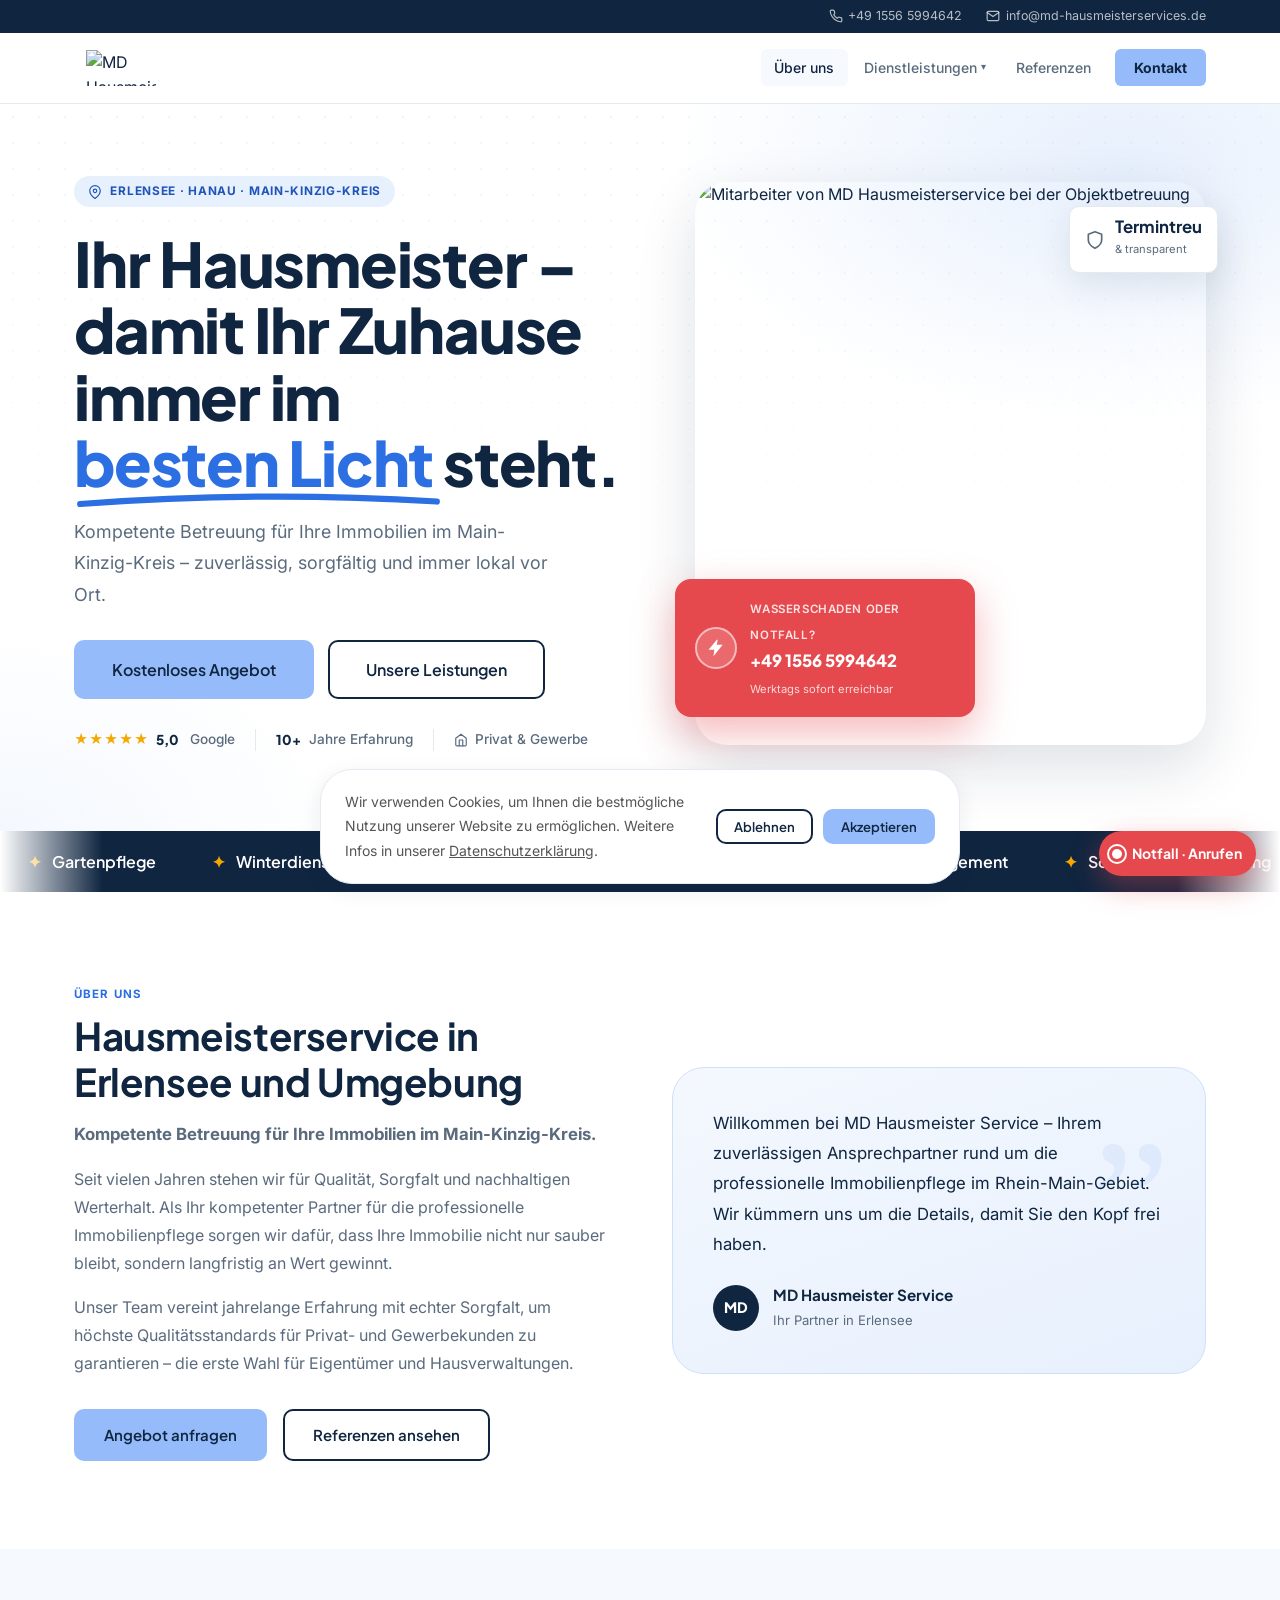
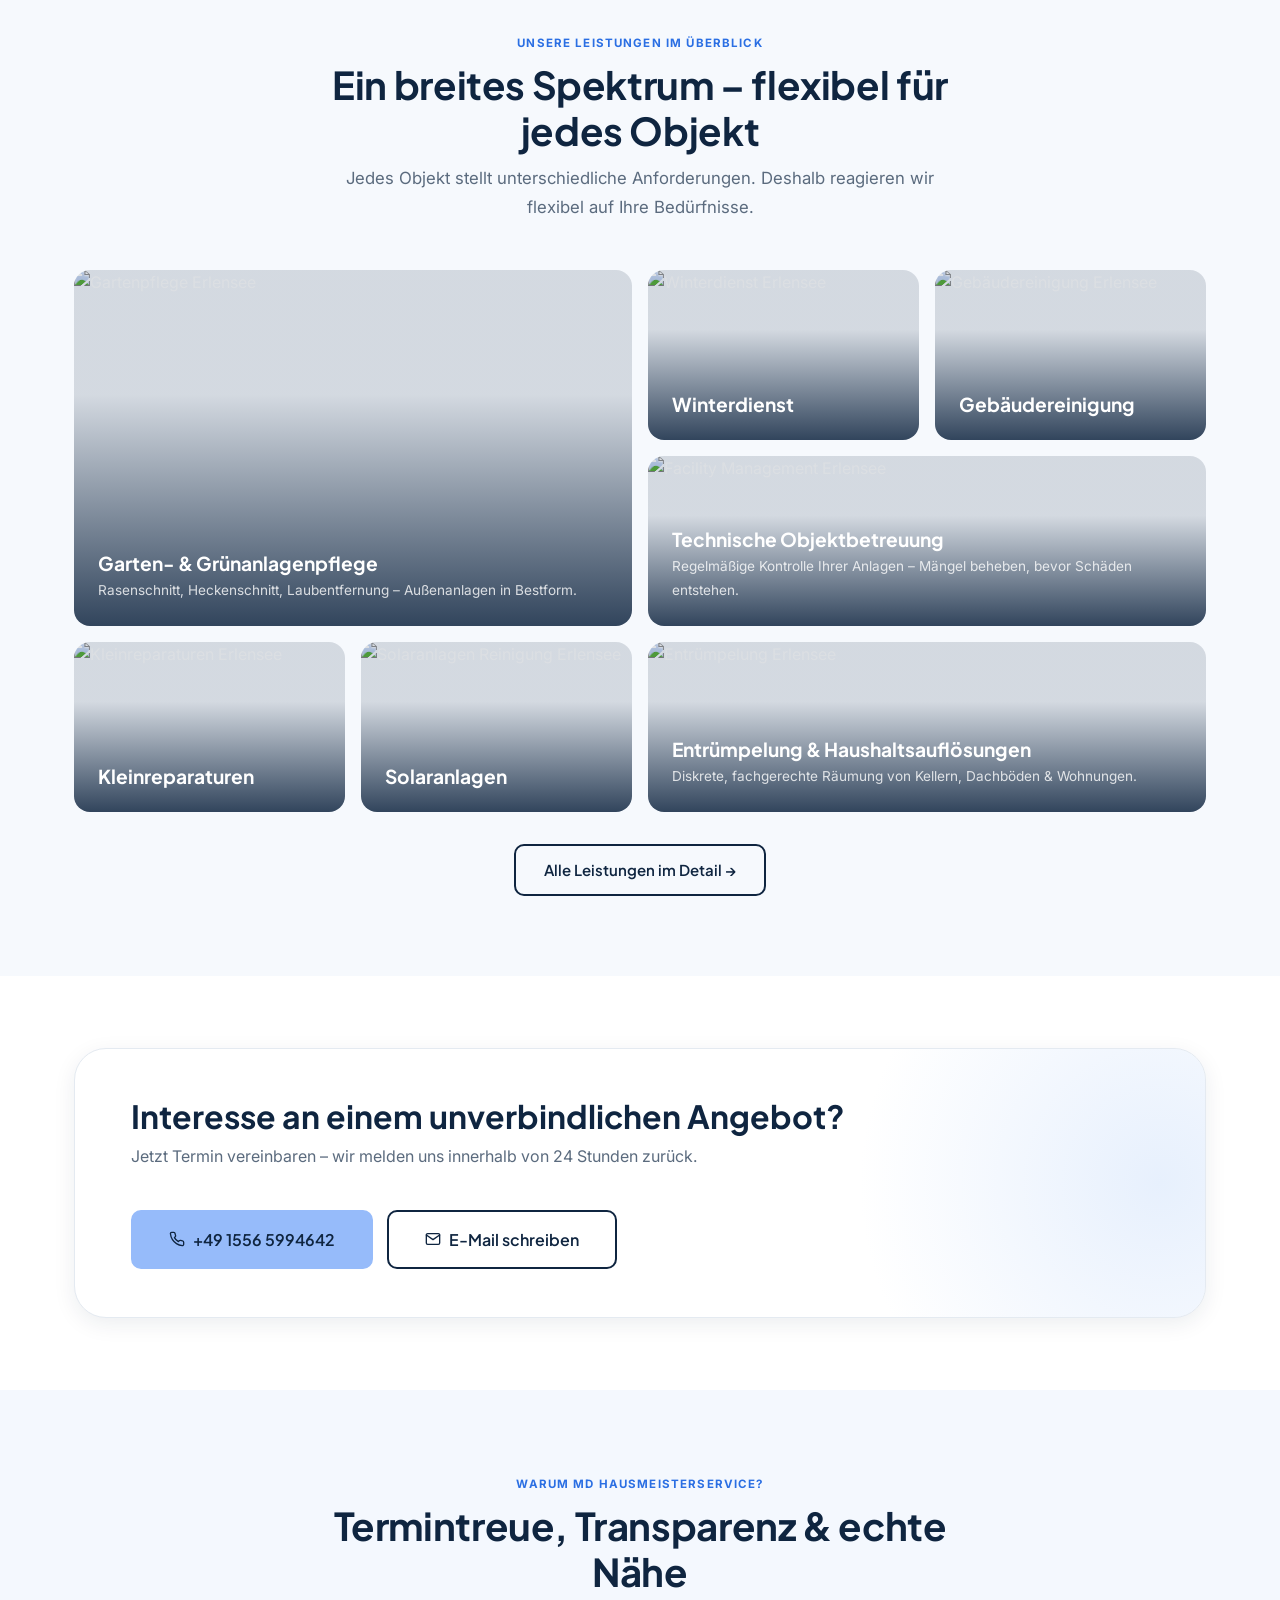
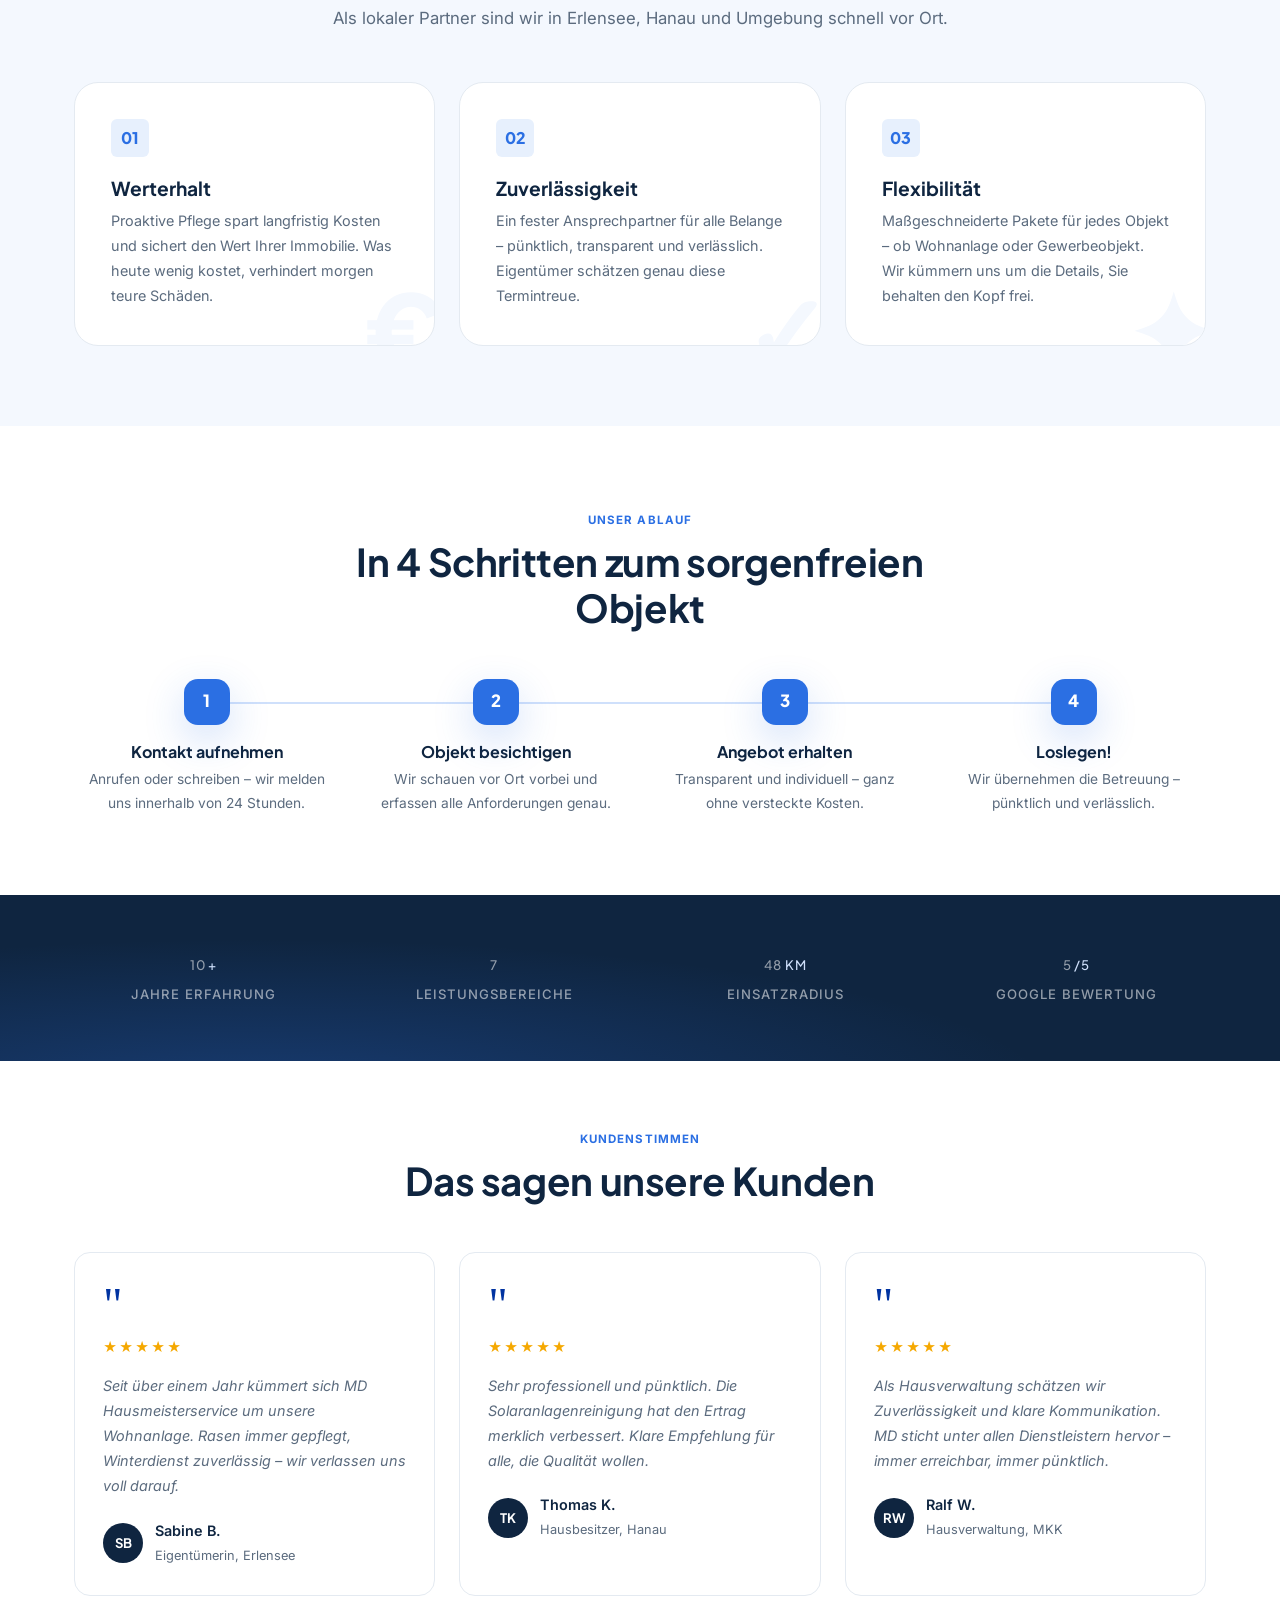
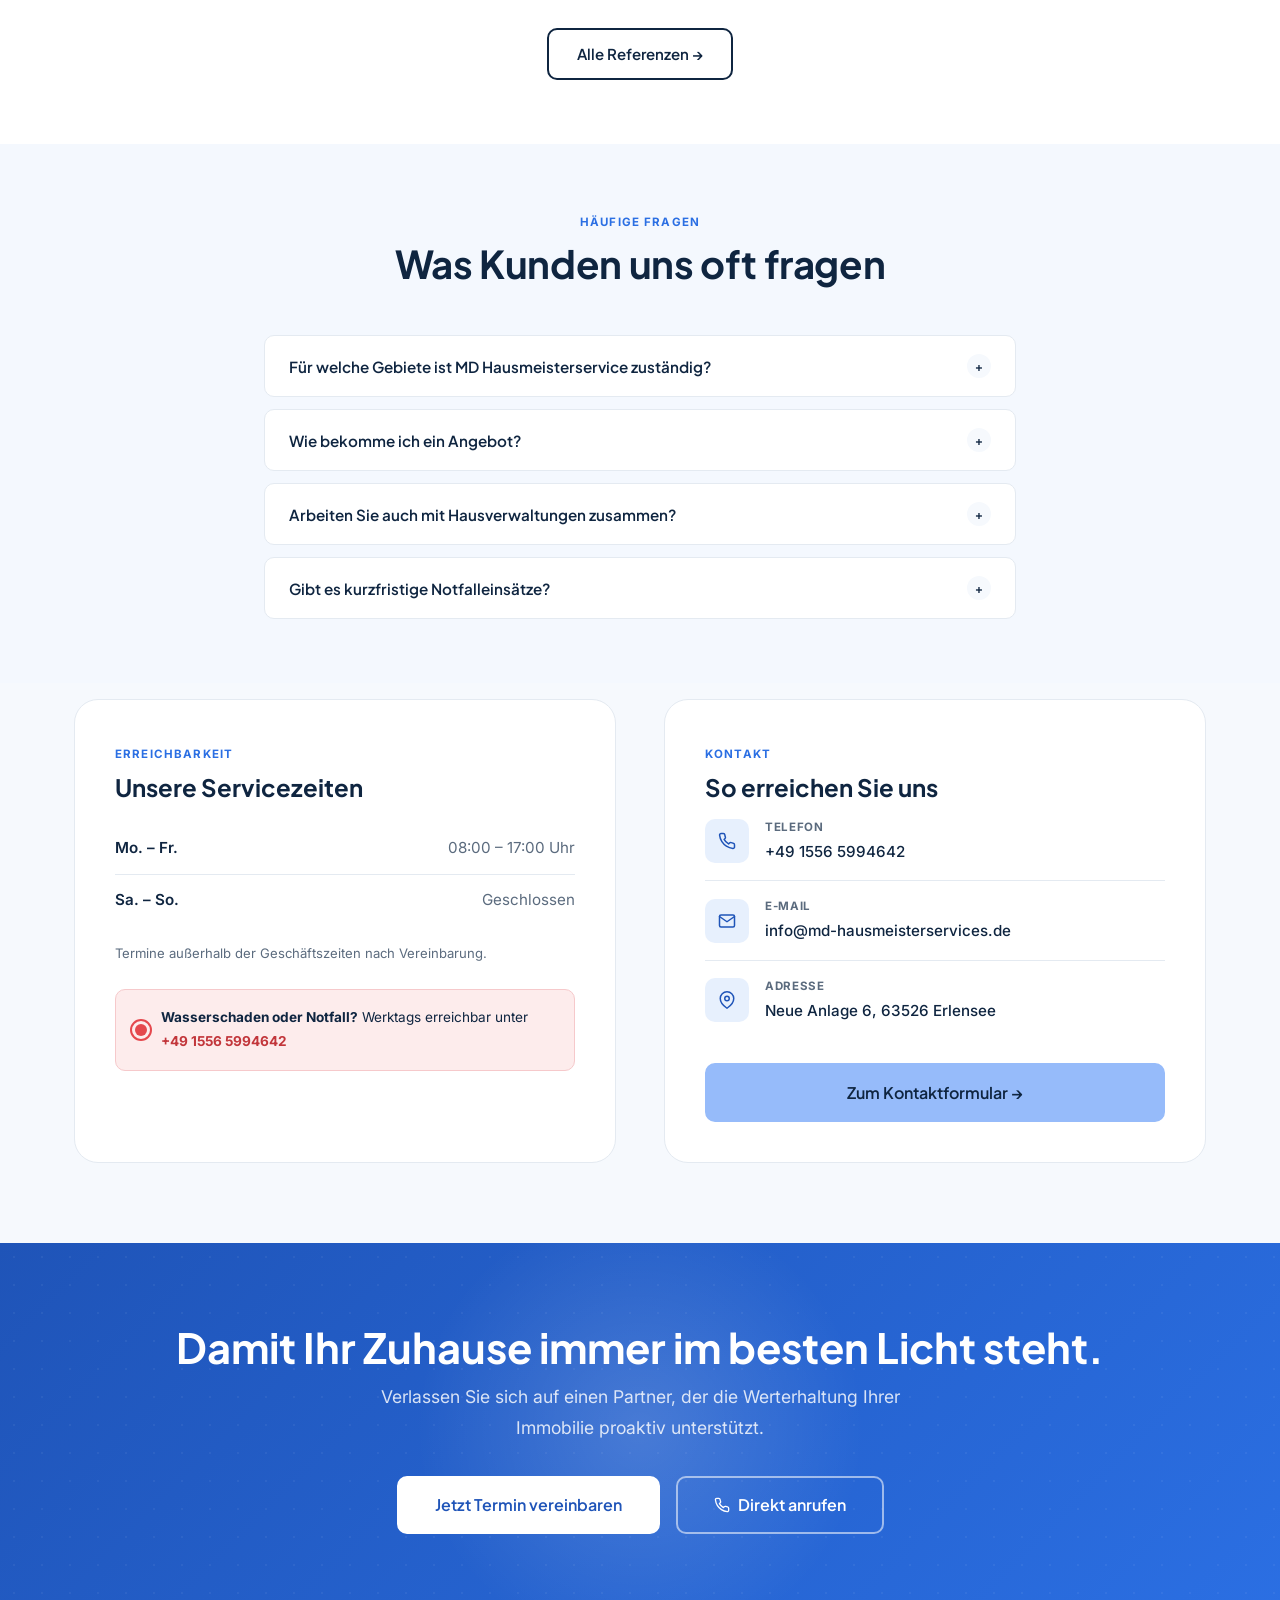
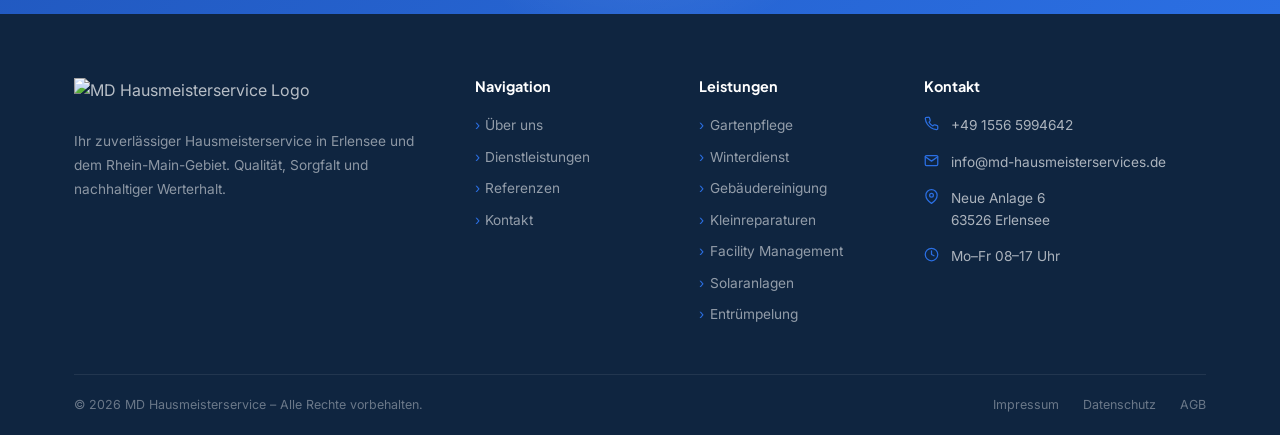
==== commit b3fbb8ac: "now pages works" ====
--- a/index.html
+++ b/index.html
@@ -46,7 +46,6 @@
   </script>
 </head>
 <body>
-//
 <div id="progress-bar"></div>
 <button id="back-to-top" title="Nach oben">↑</button>
 <a href="tel:+4915565994642" class="x-sos" aria-label="Notfall anrufen">
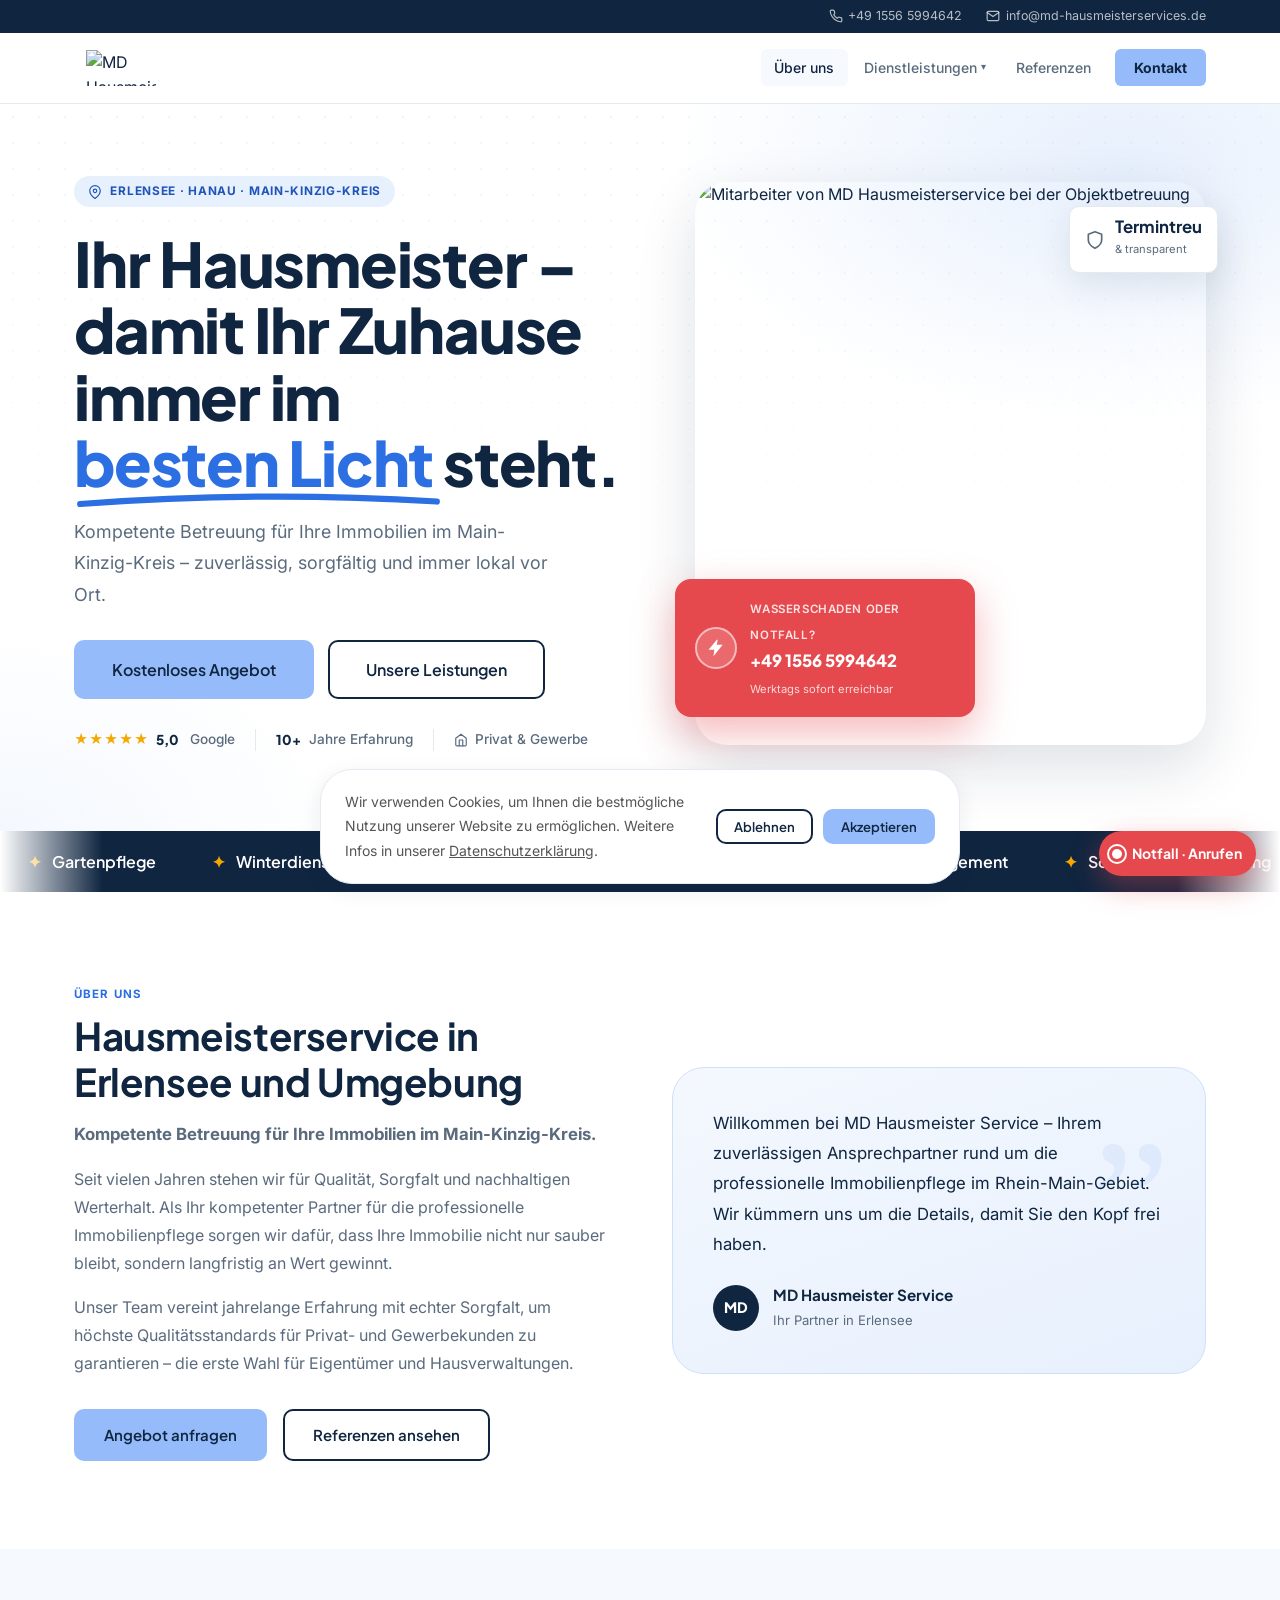
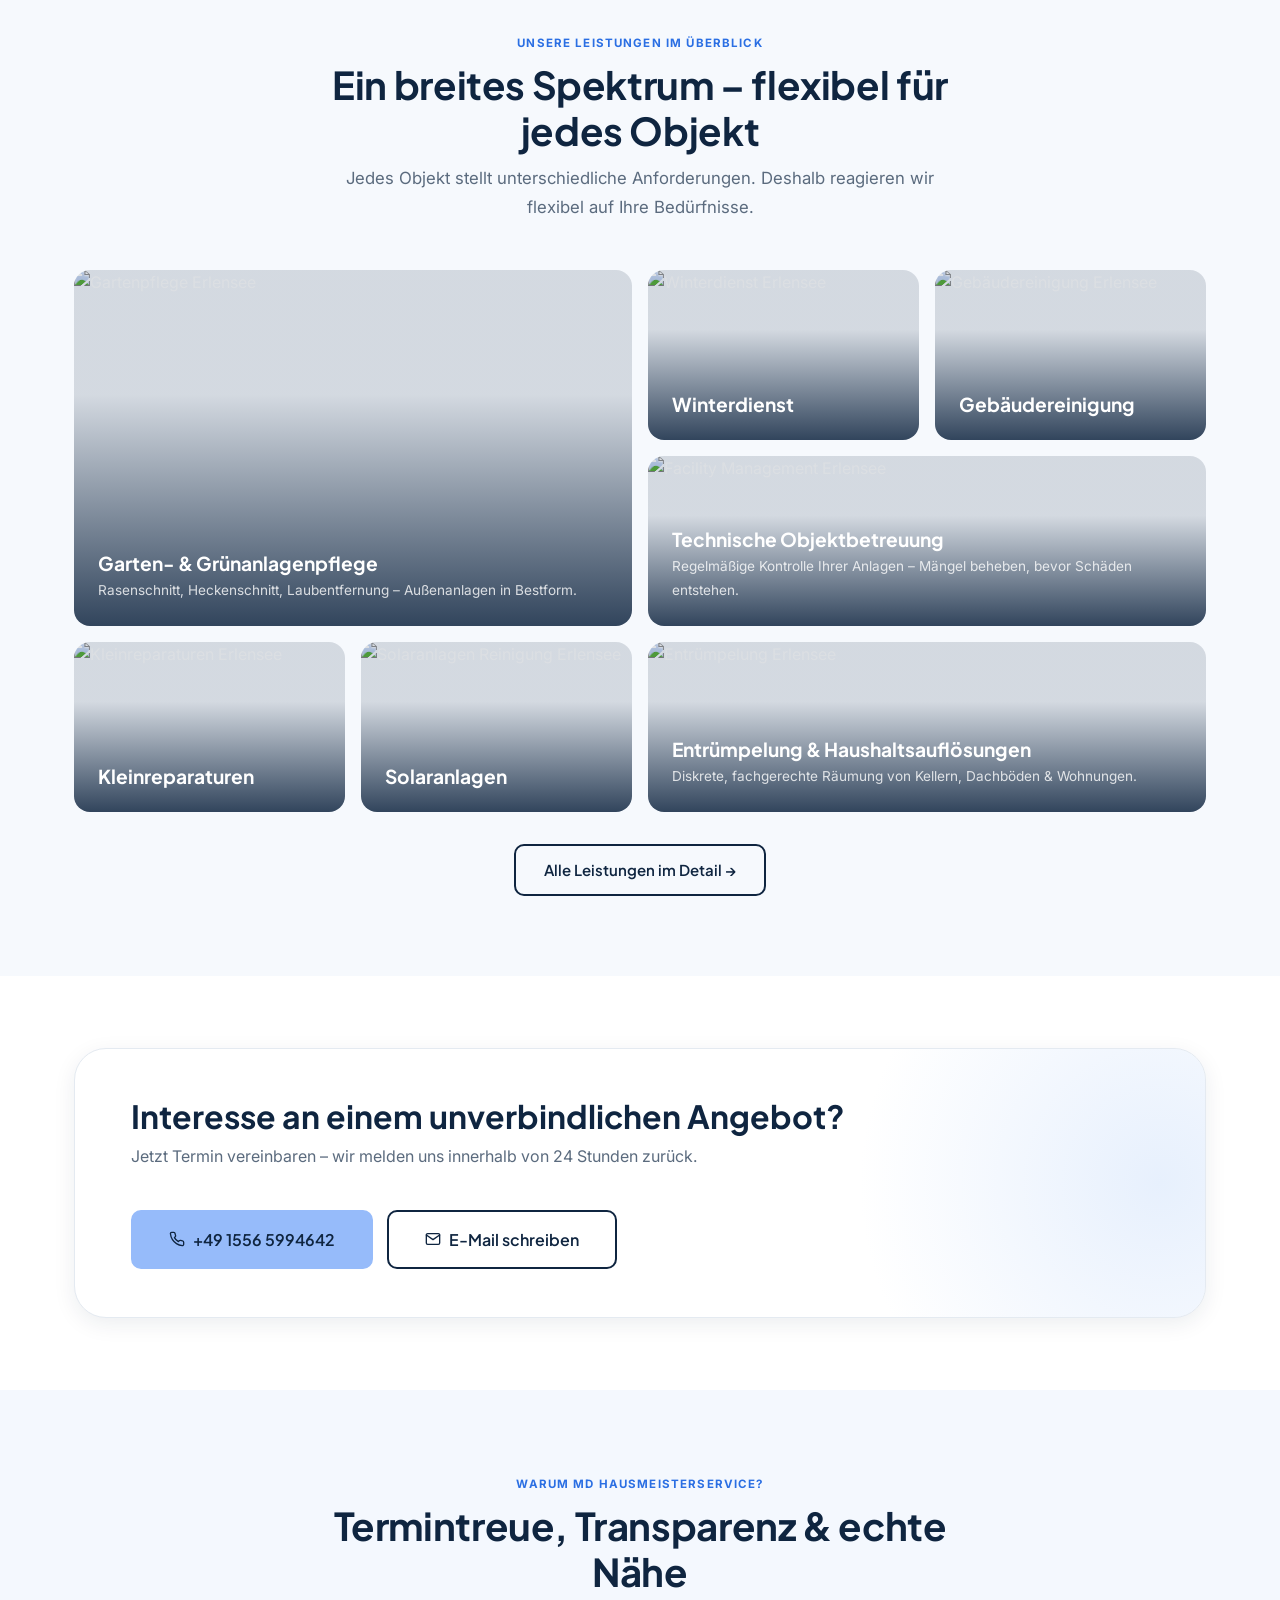
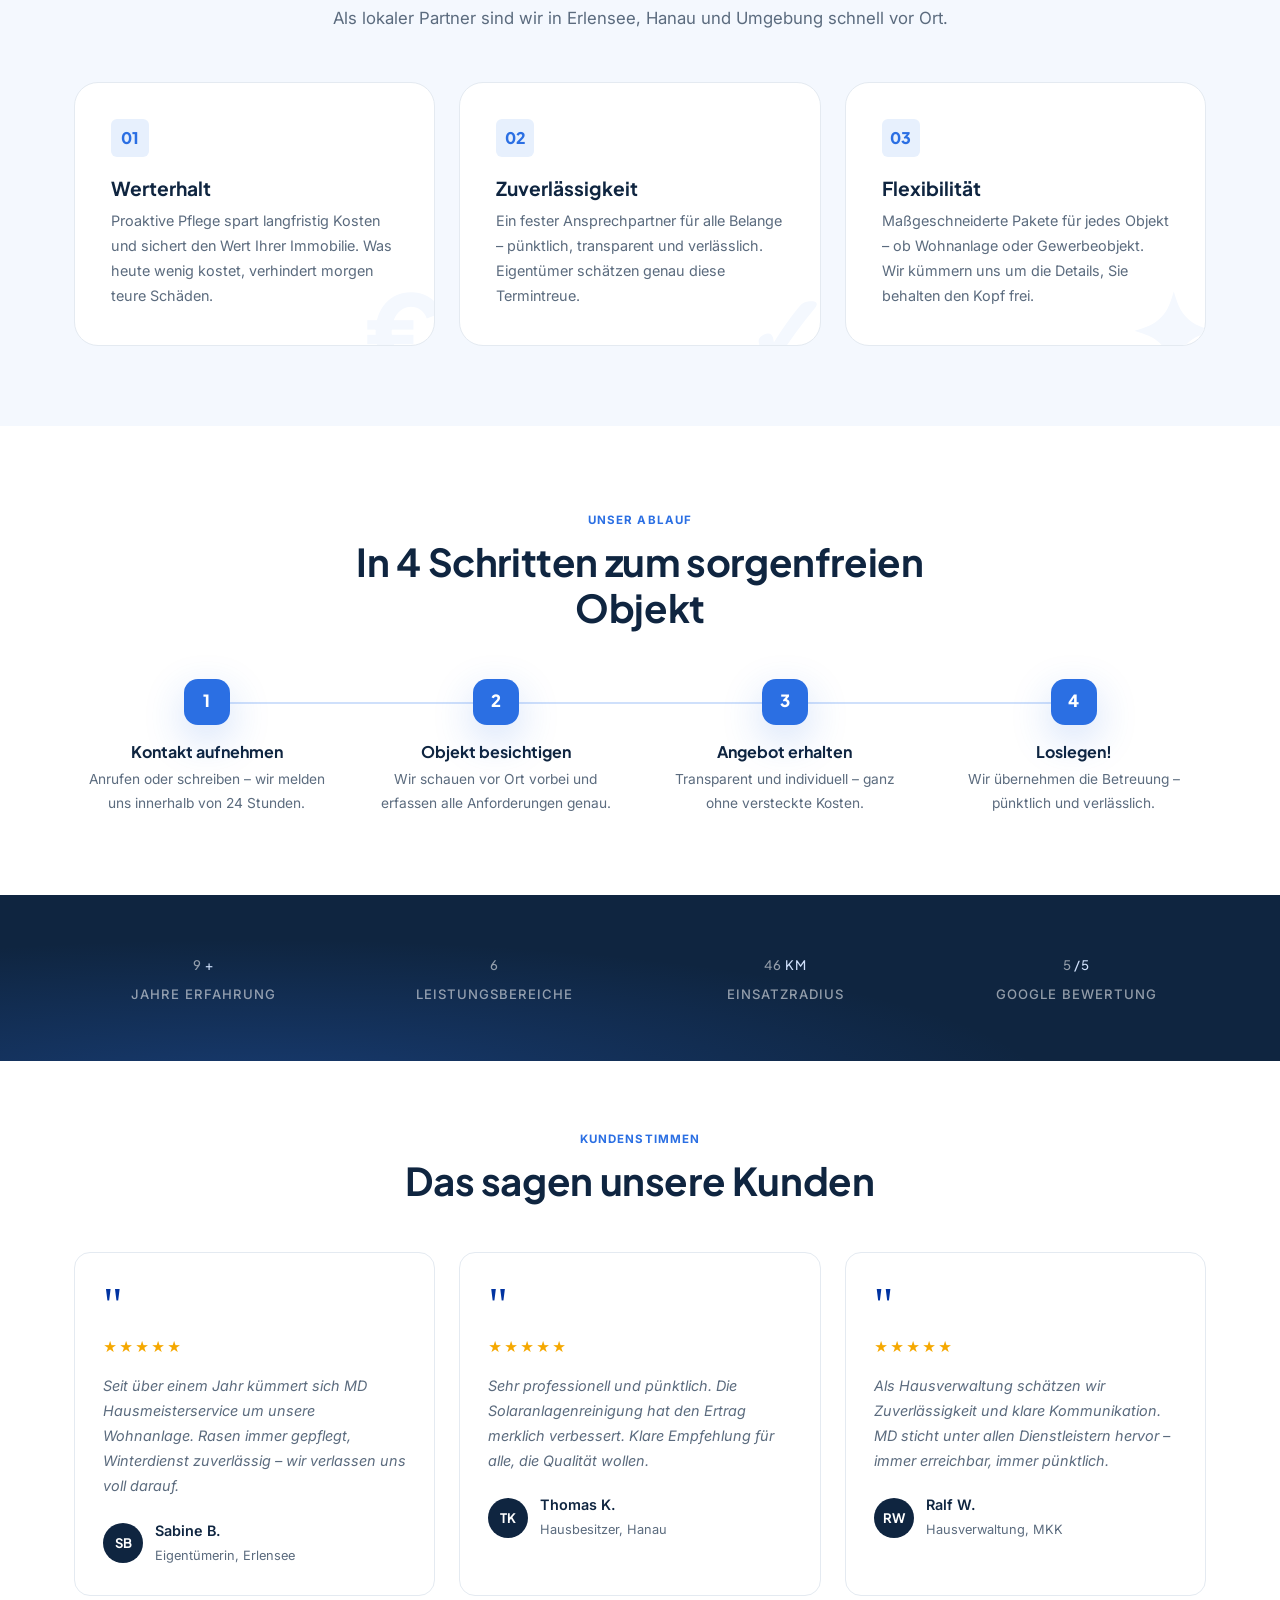
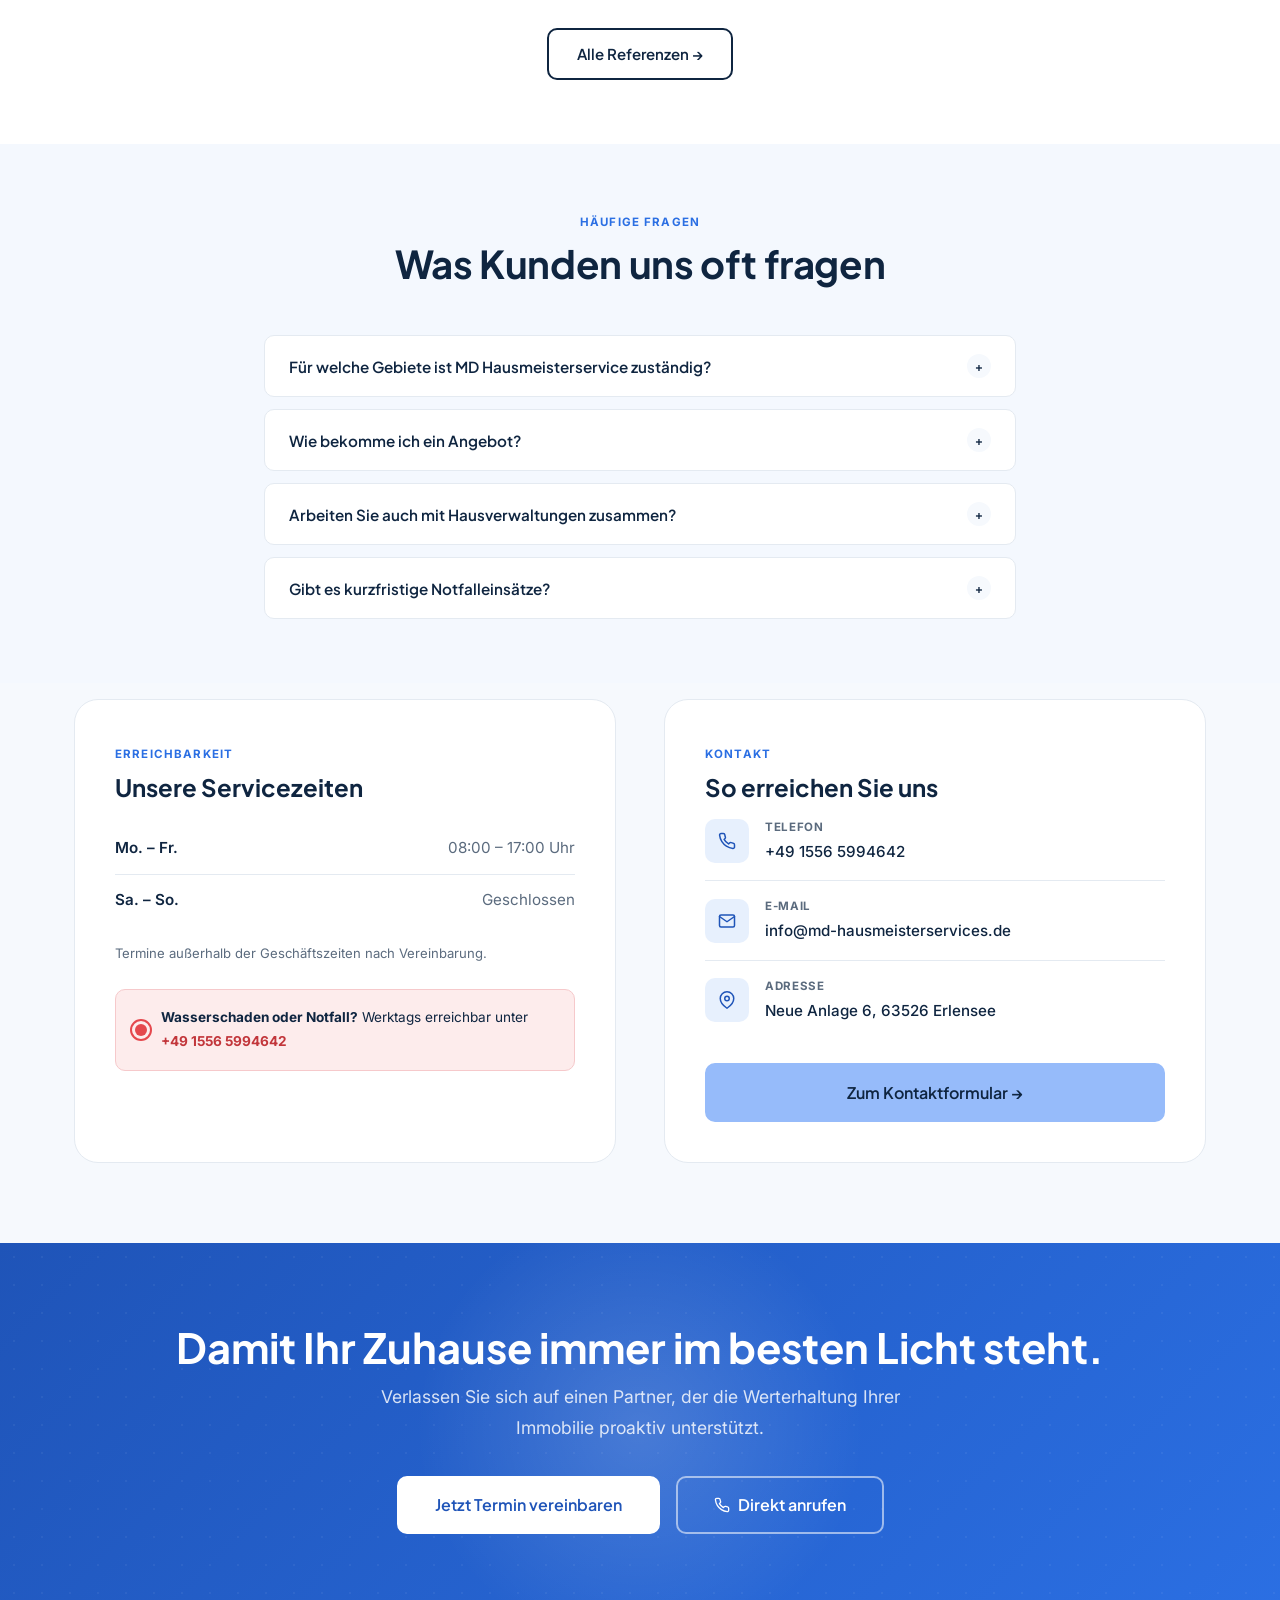
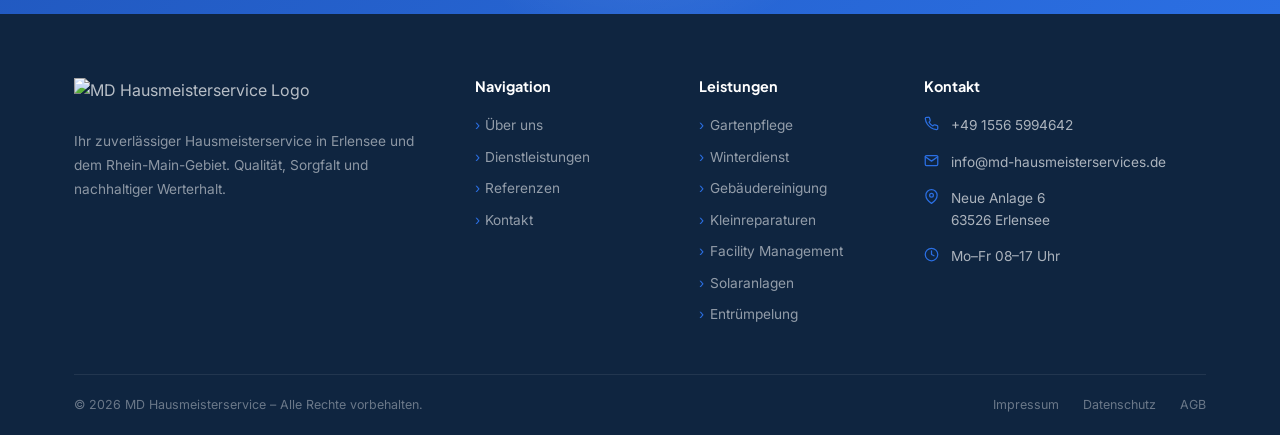
==== commit 45d0f71a: "jlk" ====
--- a/index.html
+++ b/index.html
@@ -94,7 +94,7 @@
 
 <main>
 
-  <!-- ═══════════ HERO ═══════════ -->
+  <!-- ═══════════ HERO-Section═══════════ -->
   <section class="x-hero">
     <div class="container">
       <div class="x-hero-copy reveal">
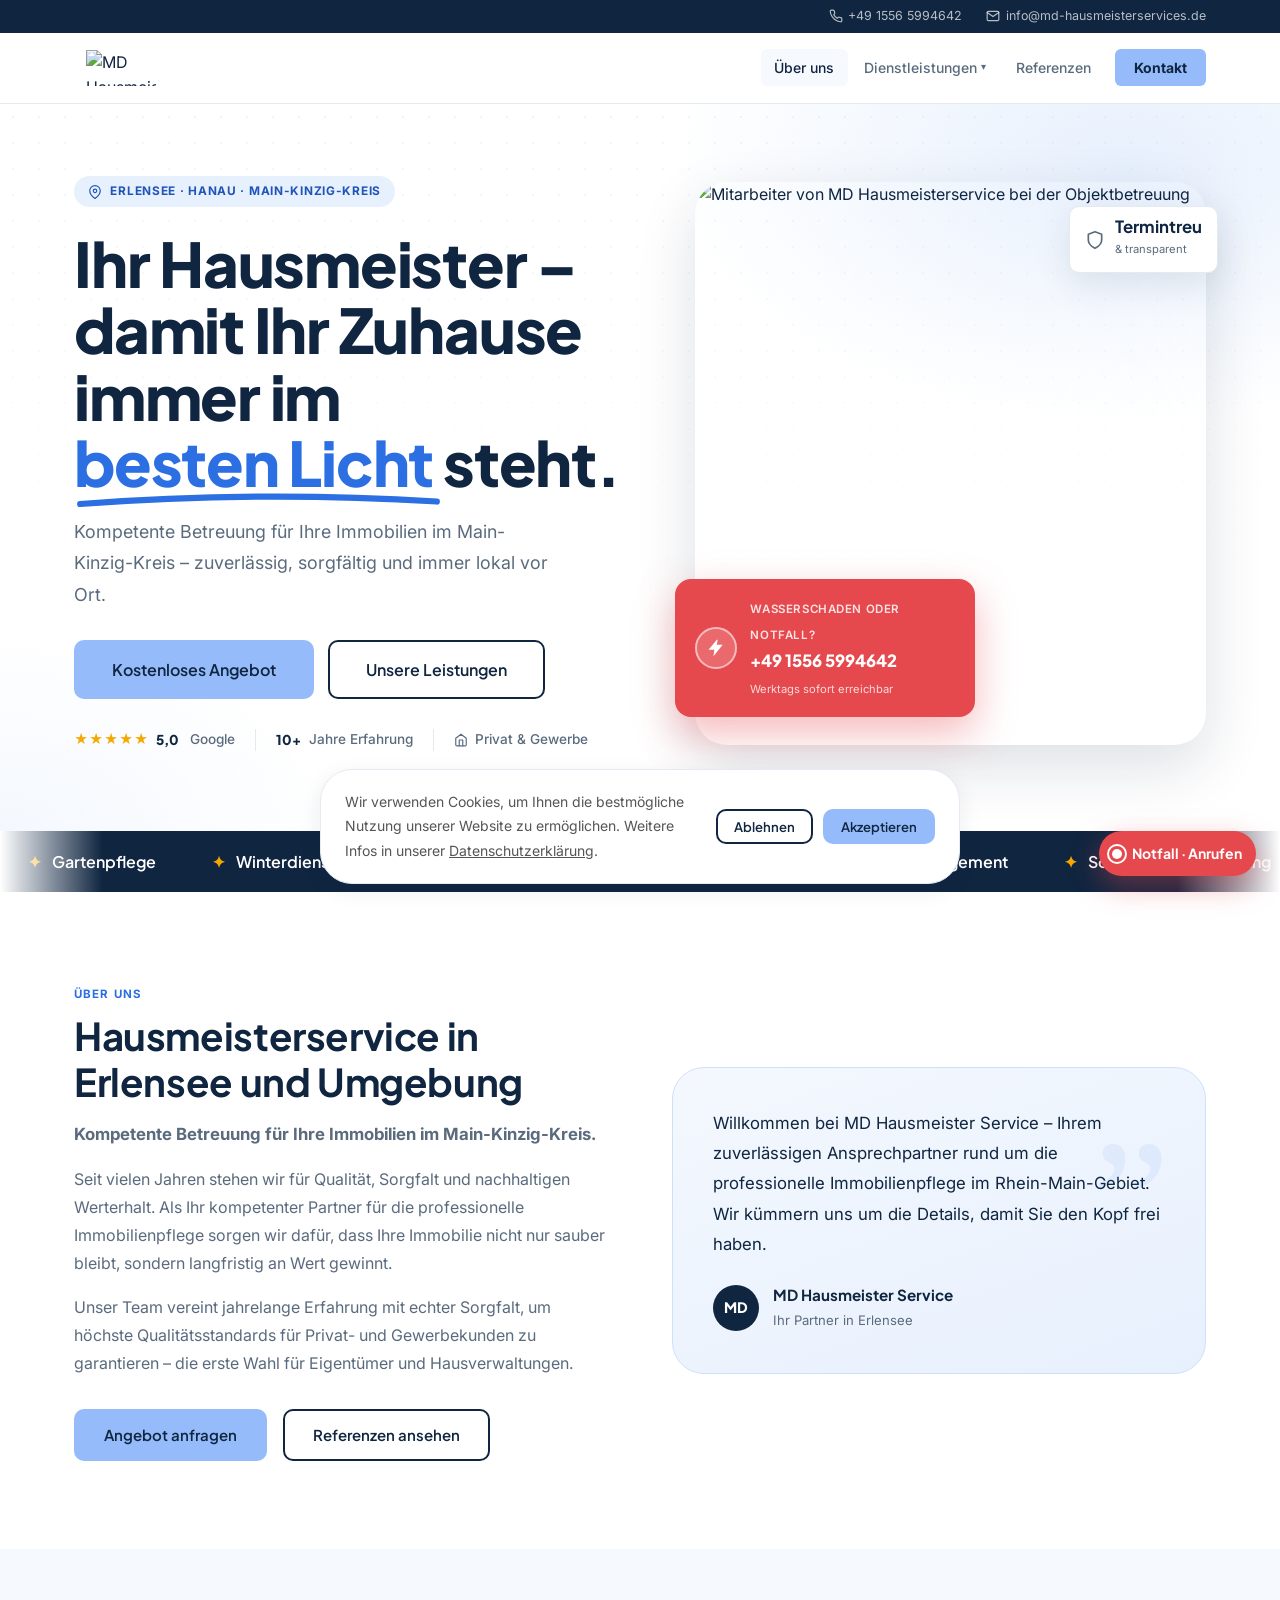
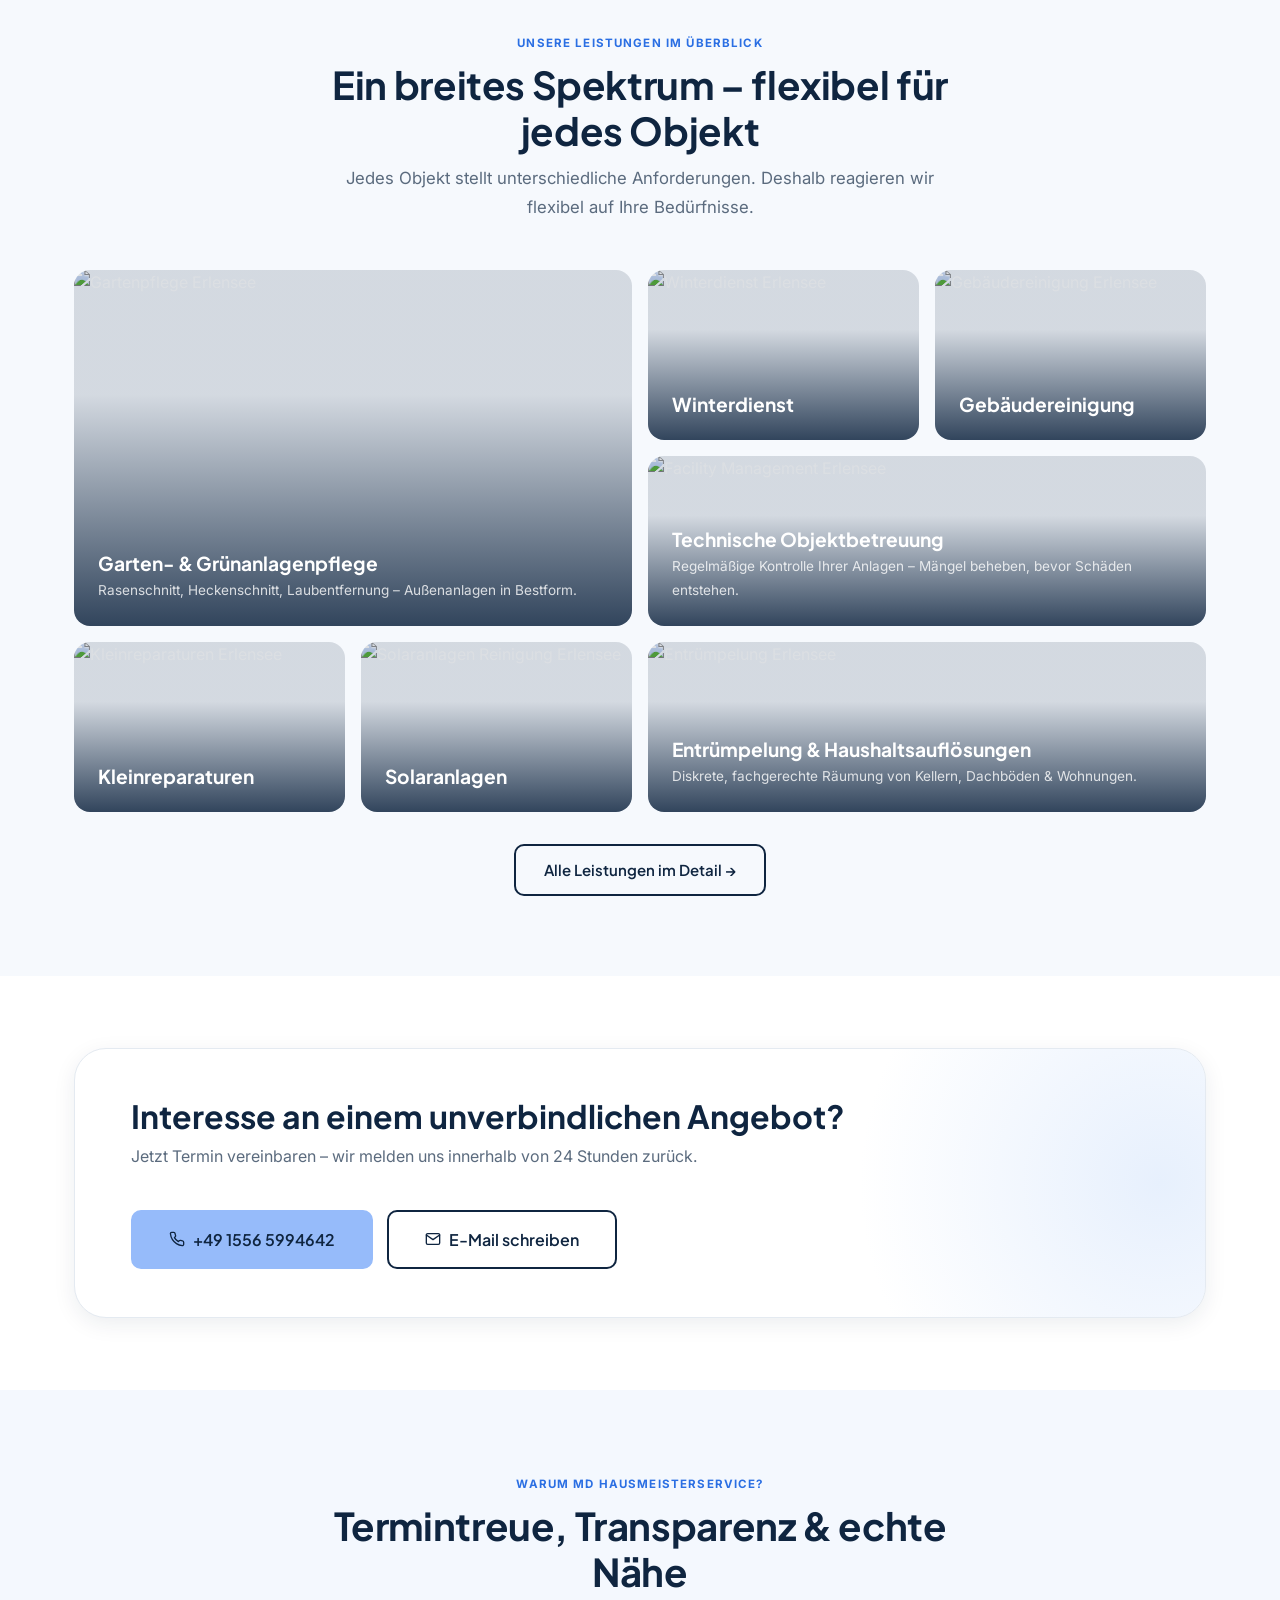
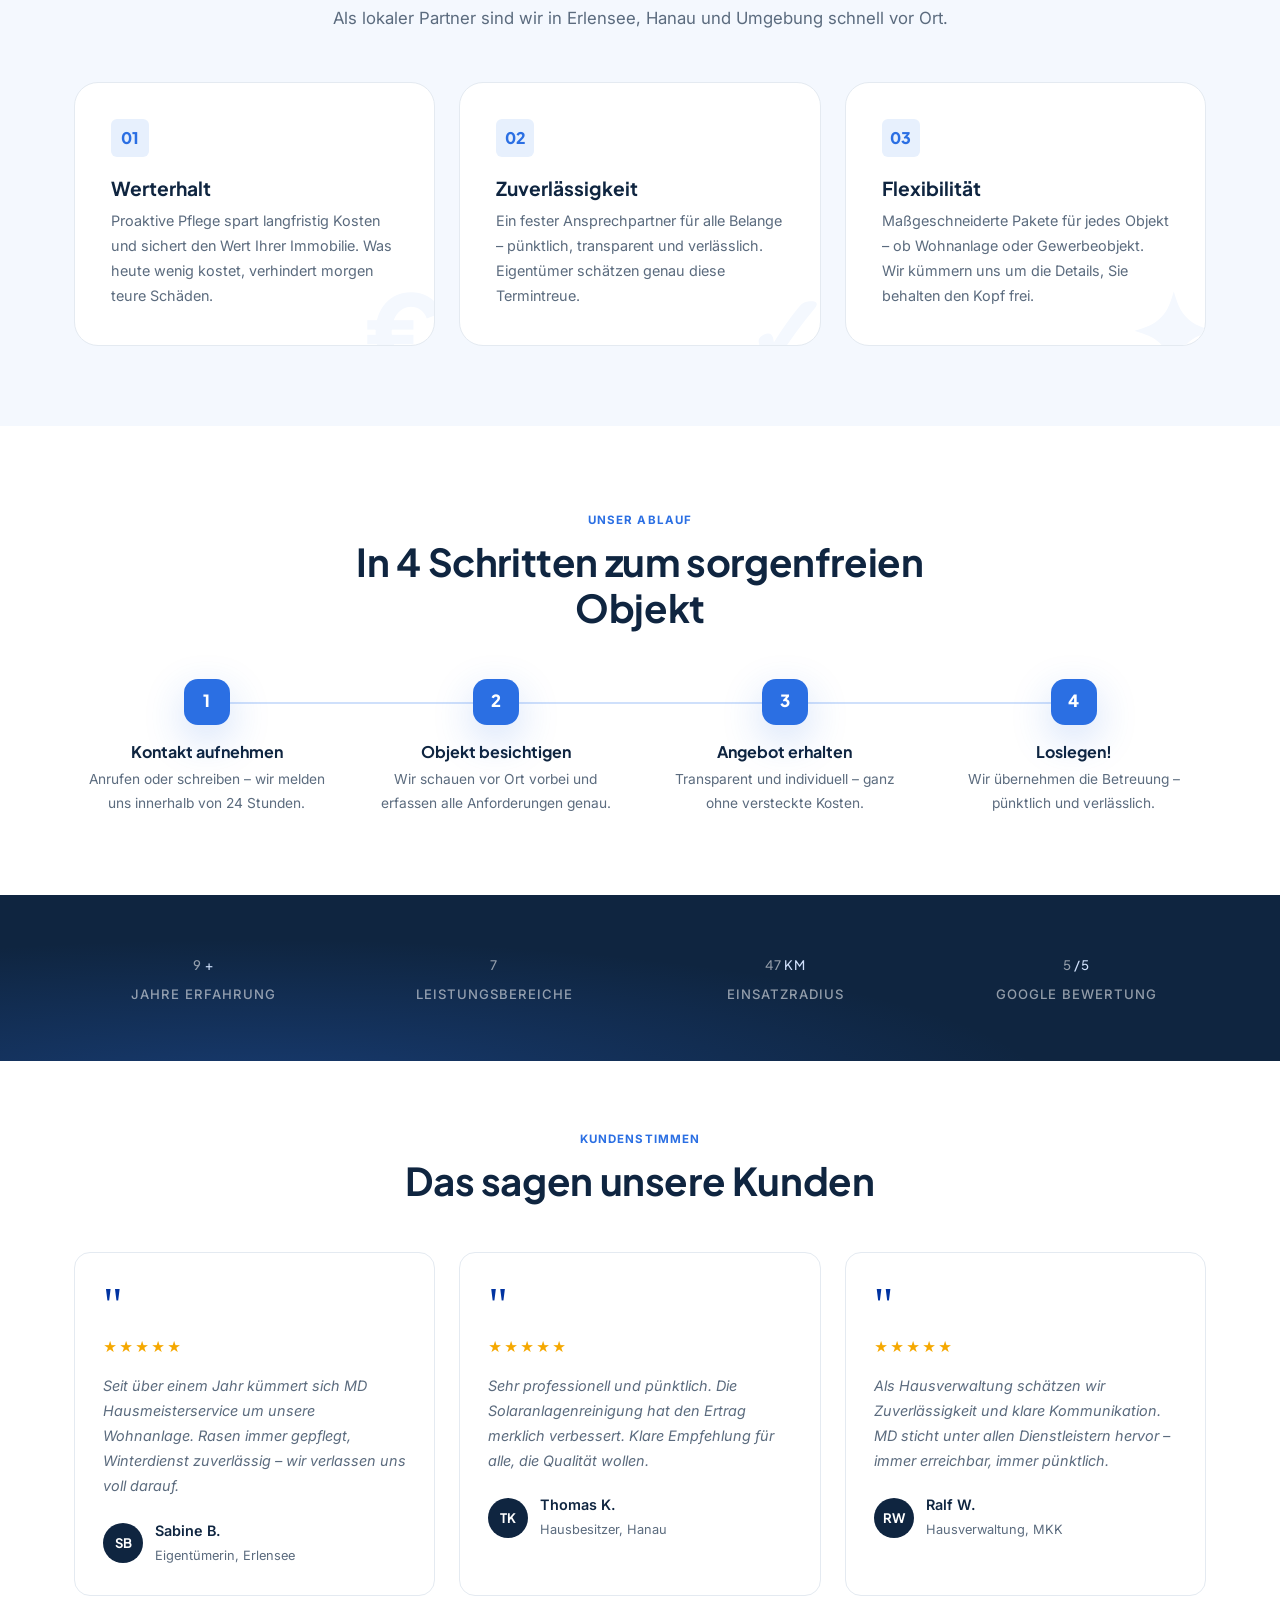
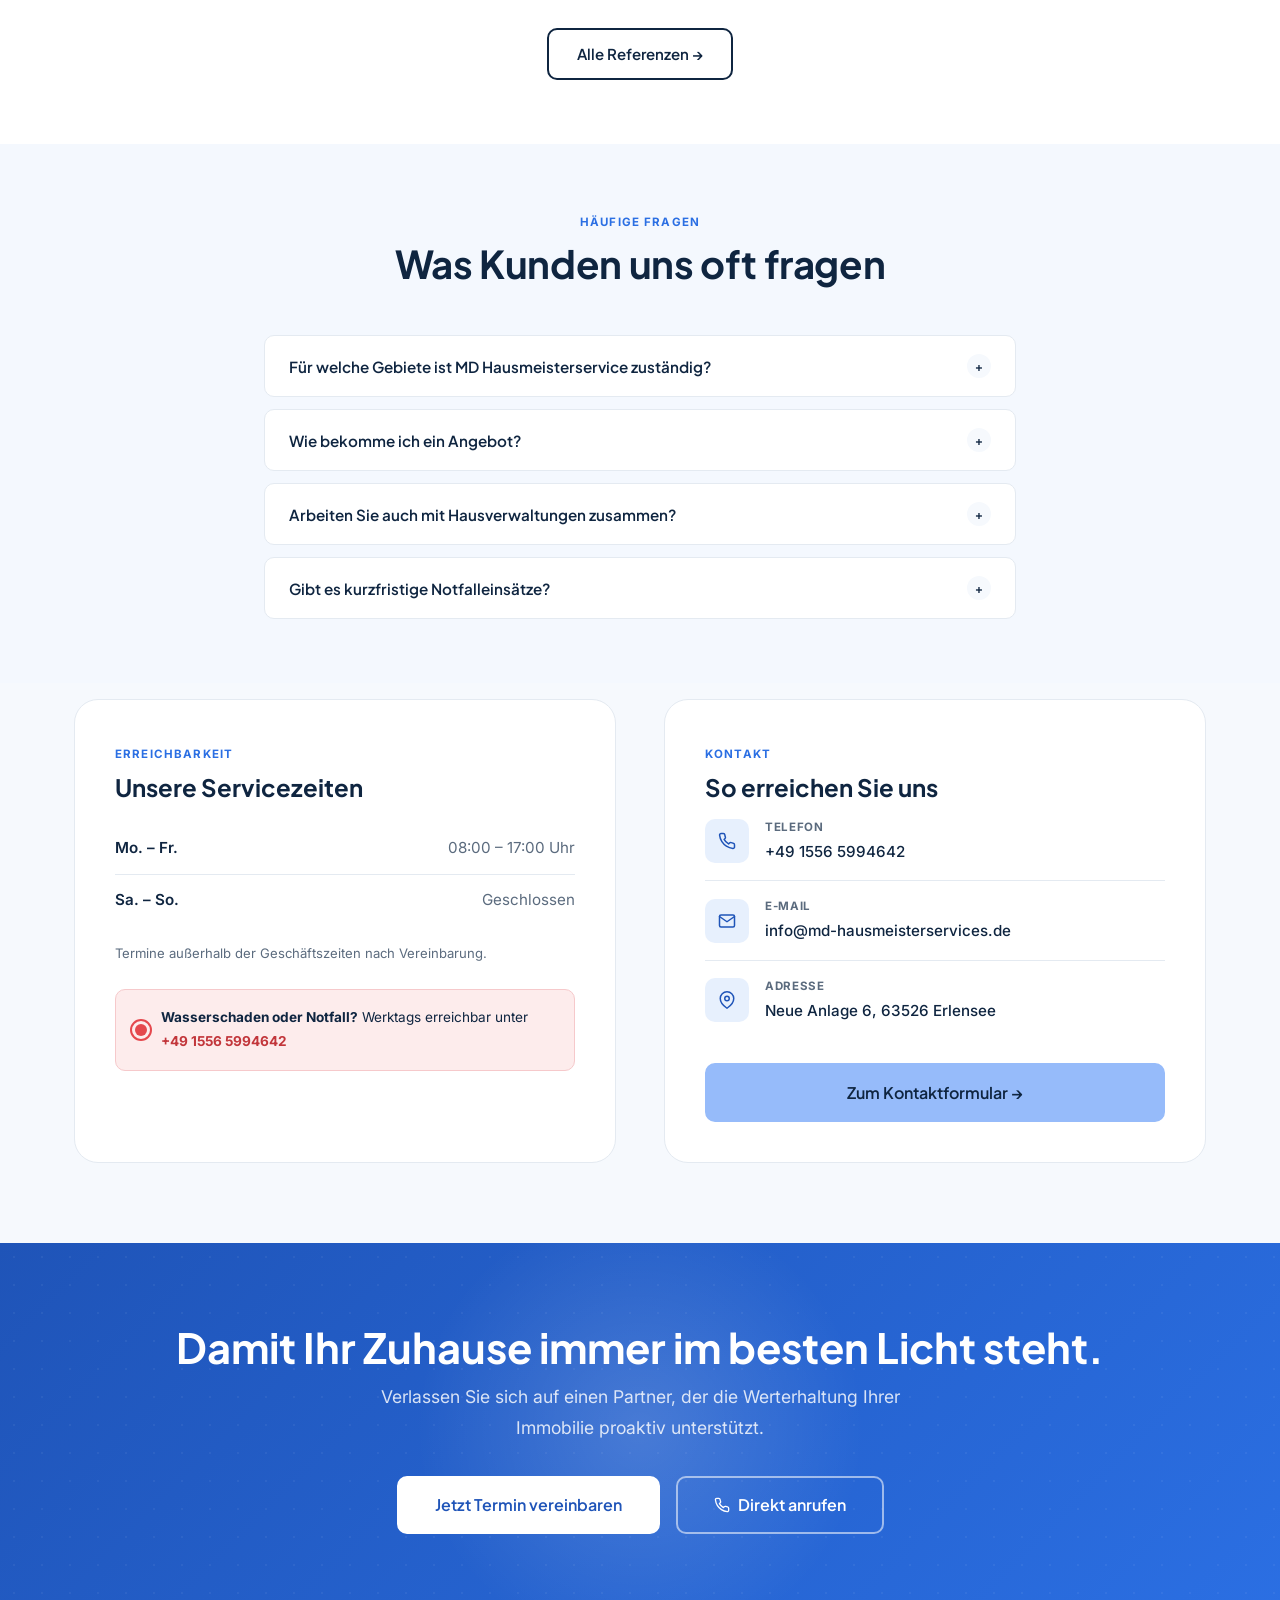
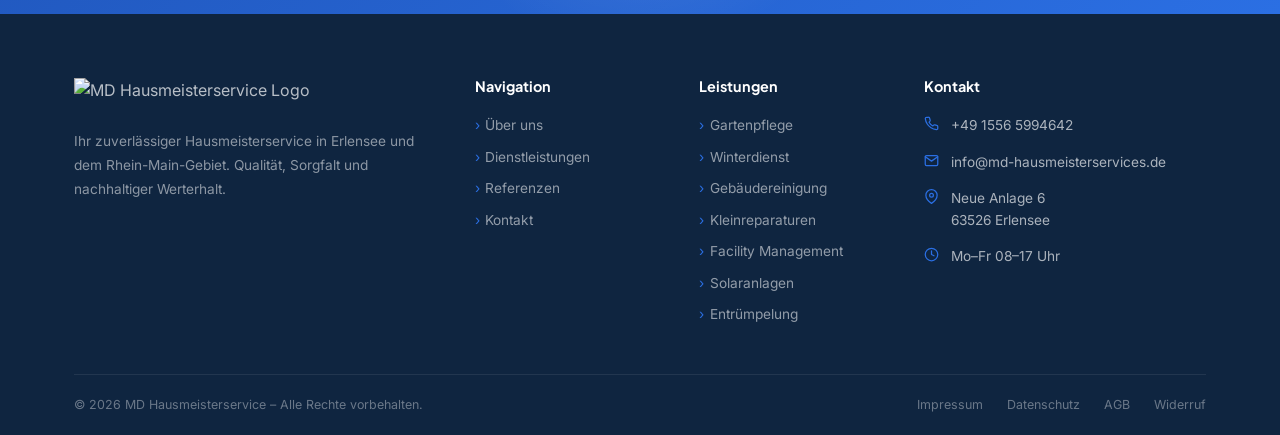
==== commit c7bc046e: "widerruf, etc. hinzugefügt" ====
--- a/index.html
+++ b/index.html
@@ -361,6 +361,11 @@
         <span class="label">Kundenstimmen</span>
         <h2>Das sagen unsere Kunden</h2>
       </div>
+      <div class="x-reviews-widget">
+        <!-- Elfsight Google Reviews | Untitled Google Reviews 2 -->
+        <script src="https://elfsightcdn.com/platform.js" async></script>
+        <div class="elfsight-app-1c384962-af17-41f5-b83c-f71d1304368a" data-elfsight-app-lazy></div>
+      </div>
       <div class="t-grid">
         <div class="t-card reveal">
           <div class="t-quote">"</div>
@@ -506,6 +511,7 @@
         <a href="impressum.html">Impressum</a>
         <a href="datenschutz.html">Datenschutz</a>
         <a href="agb.html">AGB</a>
+        <a href="widerruf.html">Widerruf</a>
       </nav>
     </div>
   </div>
--- a/style.css
+++ b/style.css
@@ -1362,3 +1362,8 @@
   .cookie-actions { justify-content:stretch; }
   .cookie-actions .btn { flex:1; justify-content:center; }
 }
+
+/* ════════════════════════════════════════════════
+   TESTIMONIALS — Google Reviews Widget
+   ════════════════════════════════════════════════ */
+.x-reviews-widget { margin-top:2.5rem; }
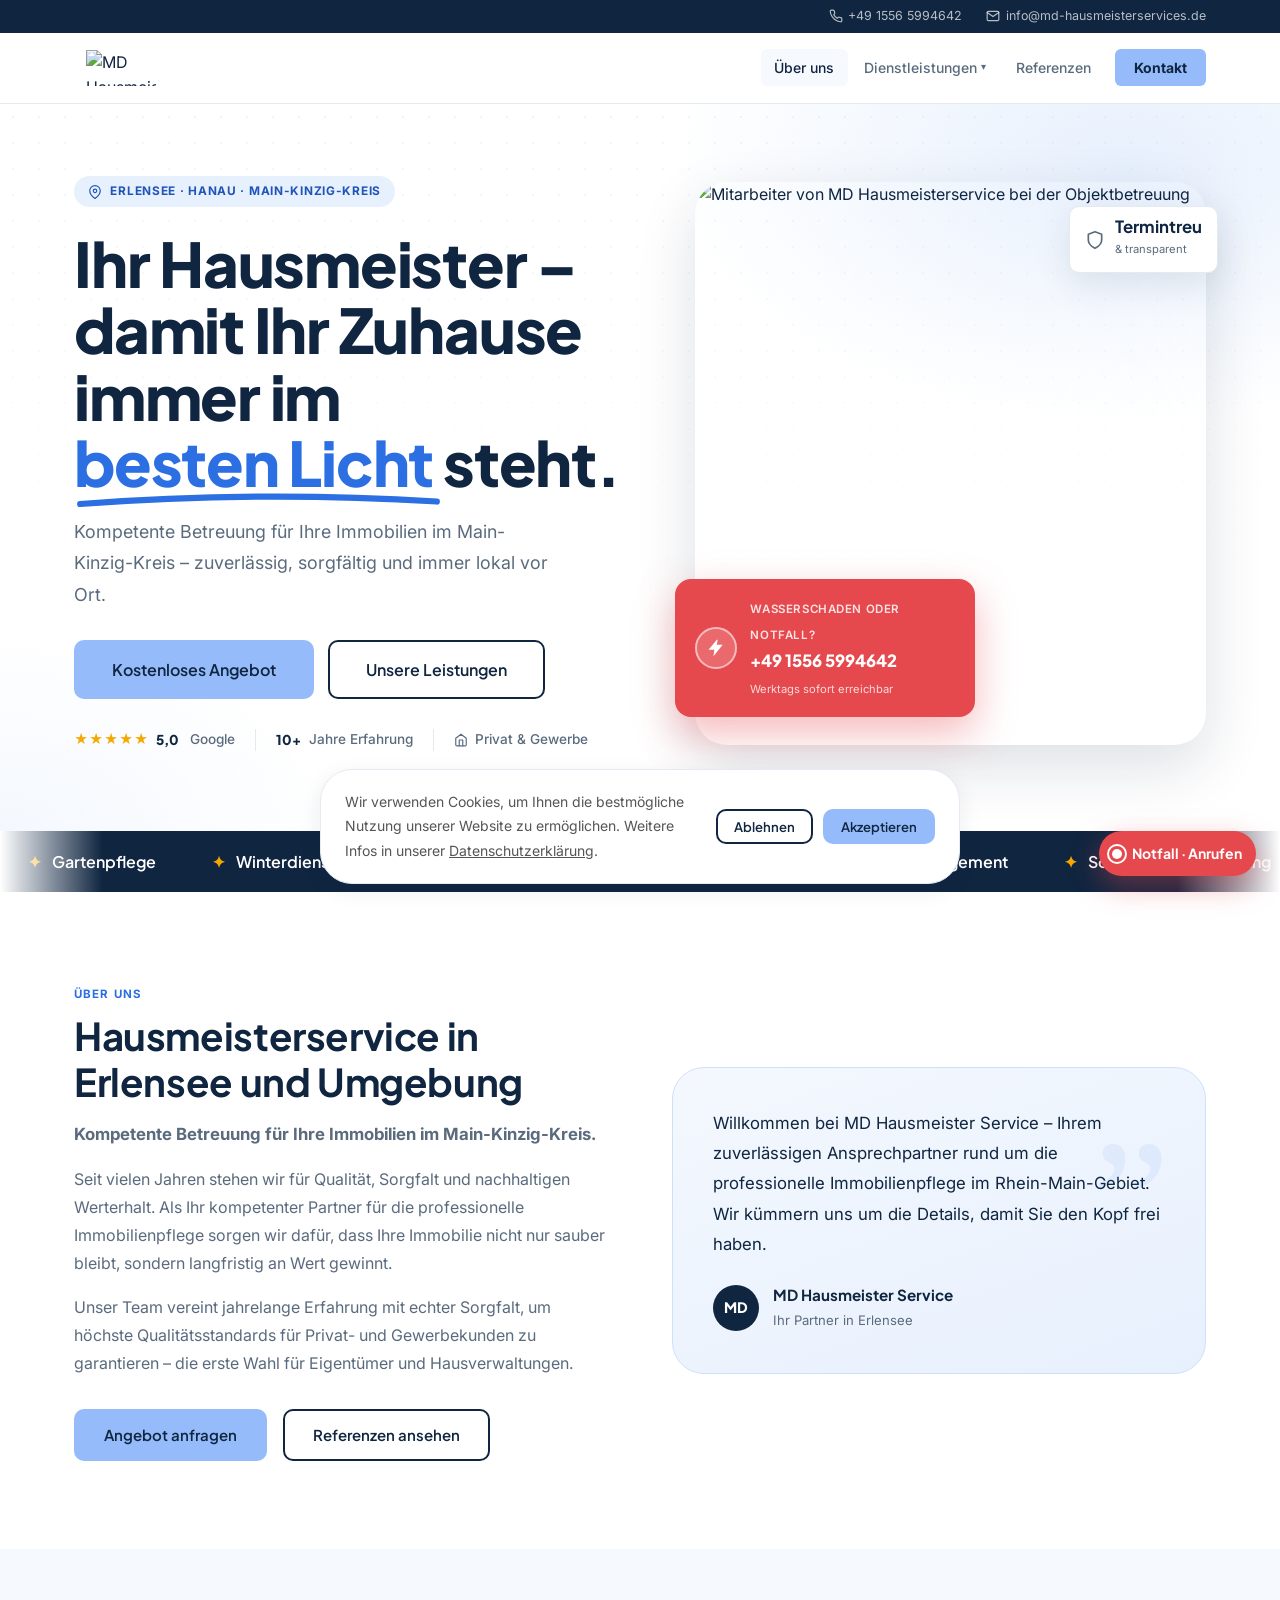
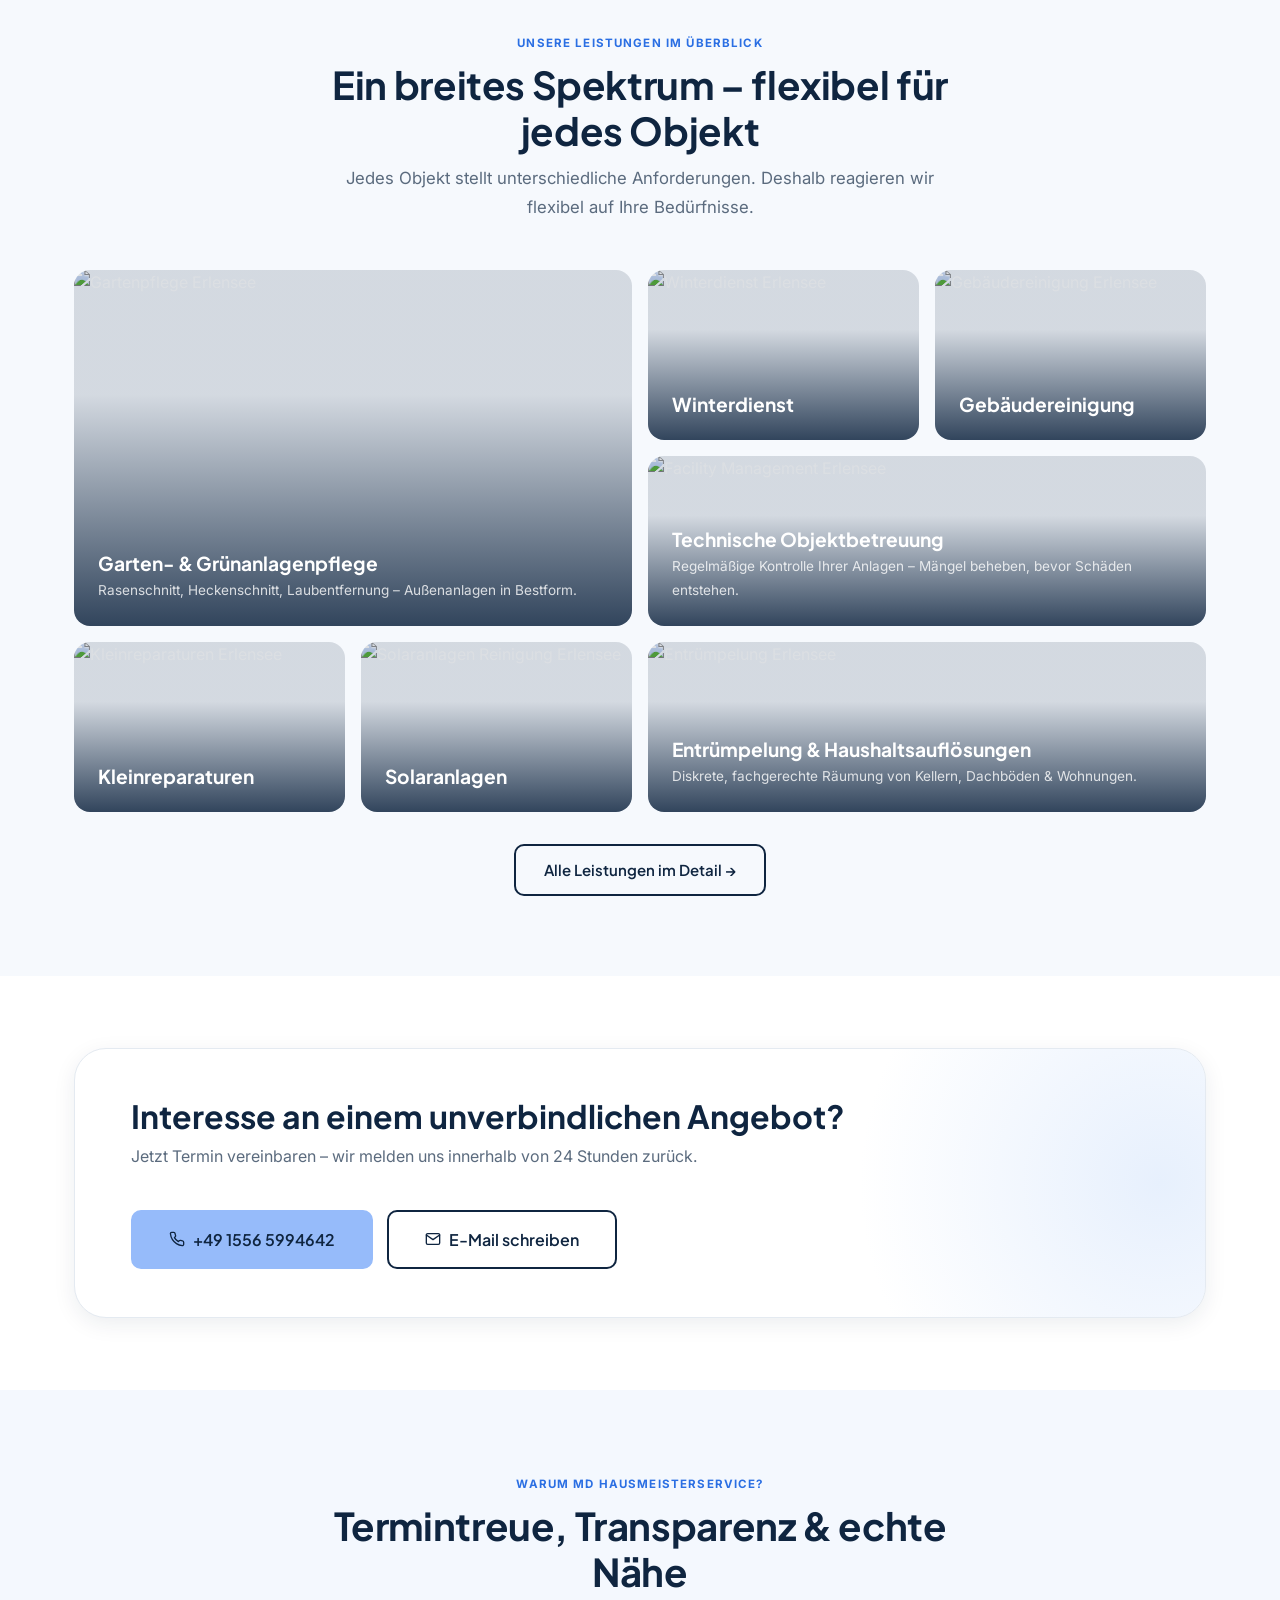
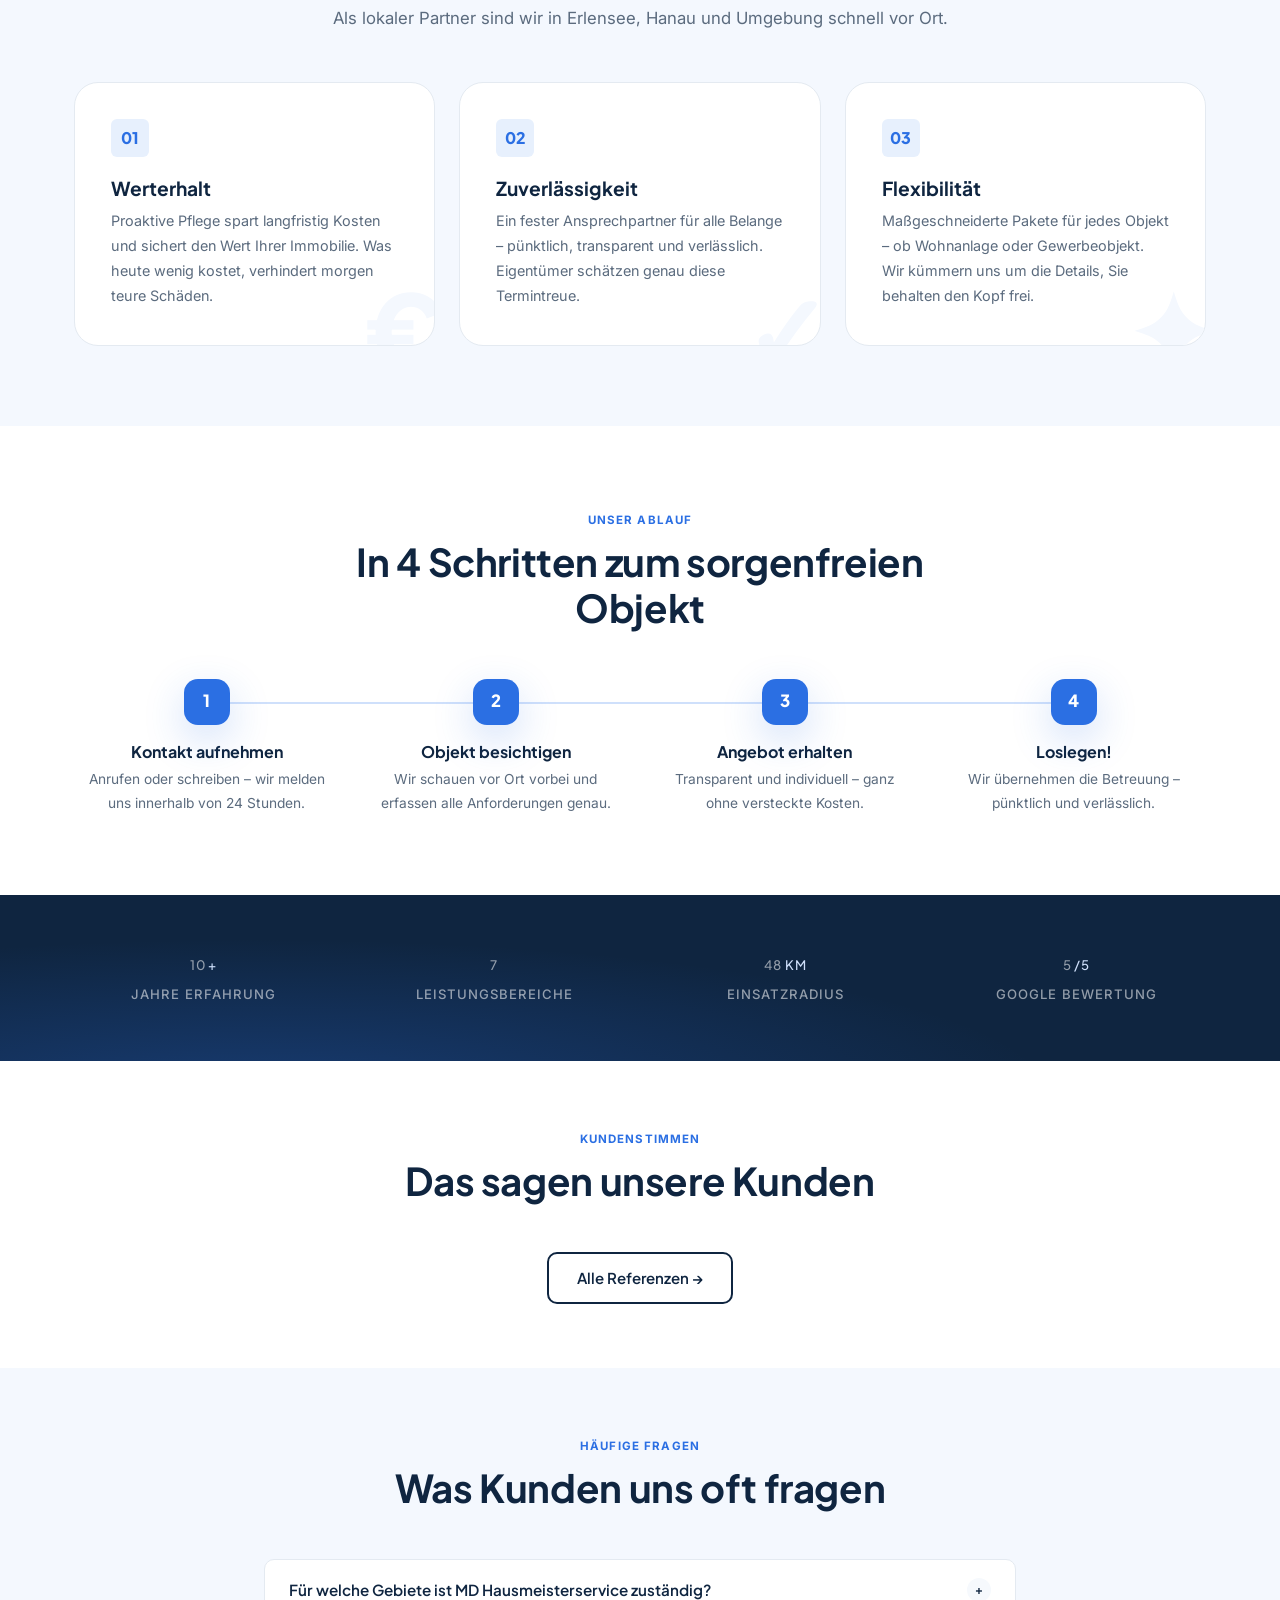
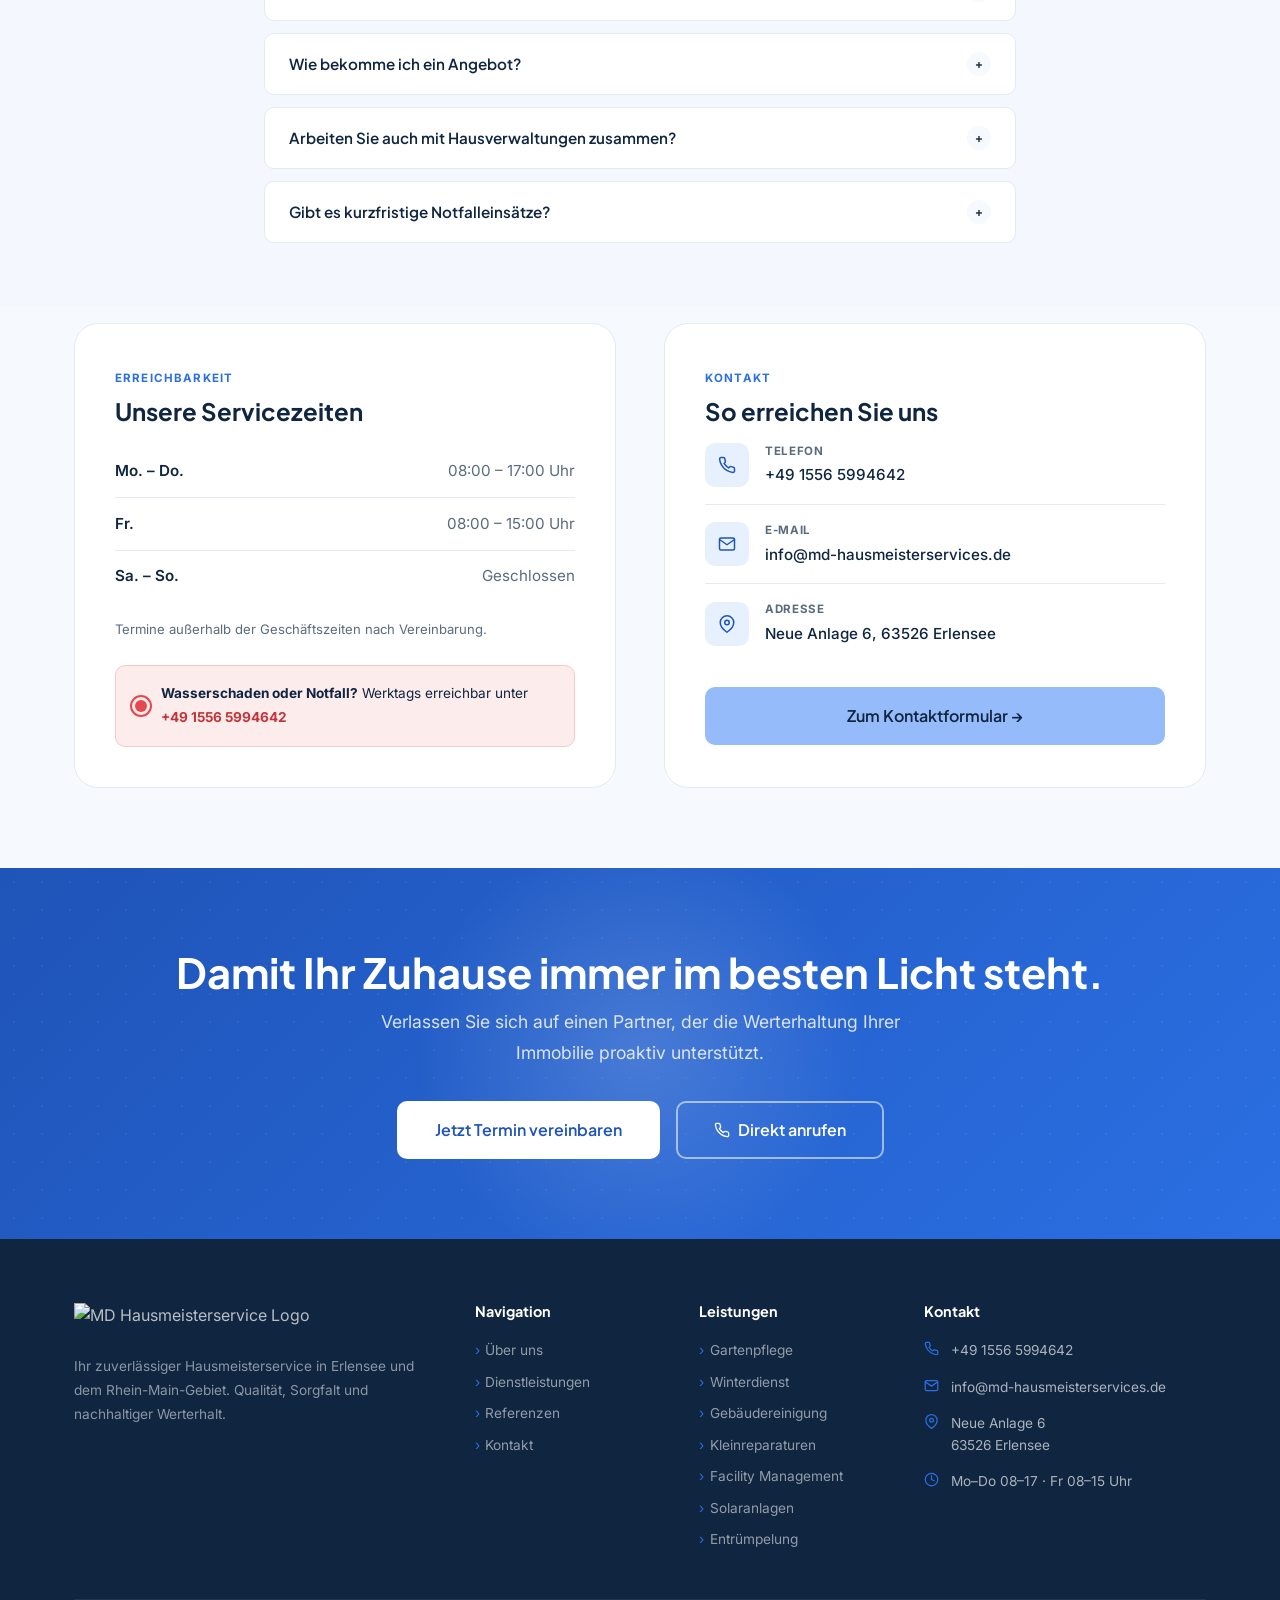
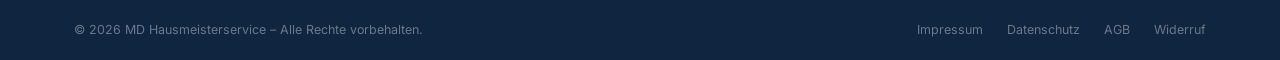
==== commit c77b6fca: "Impressum bereinigt und Servicezeiten zentralisiert - Umsatzsteuer-ID entfernt, Kleinunternehmerrege" ====
--- a/index.html
+++ b/index.html
@@ -36,12 +36,20 @@
       "addressCountry": "DE"
     },
     "areaServed": ["Erlensee", "Hanau", "Main-Kinzig-Kreis", "Rhein-Main-Gebiet"],
-    "openingHoursSpecification": {
-      "@type": "OpeningHoursSpecification",
-      "dayOfWeek": ["Monday", "Tuesday", "Wednesday", "Thursday", "Friday"],
-      "opens": "08:00",
-      "closes": "17:00"
-    }
+    "openingHoursSpecification": [
+      {
+        "@type": "OpeningHoursSpecification",
+        "dayOfWeek": ["Monday", "Tuesday", "Wednesday", "Thursday"],
+        "opens": "08:00",
+        "closes": "17:00"
+      },
+      {
+        "@type": "OpeningHoursSpecification",
+        "dayOfWeek": ["Friday"],
+        "opens": "08:00",
+        "closes": "15:00"
+      }
+    ]
   }
   </script>
 </head>
@@ -366,26 +374,6 @@
         <script src="https://elfsightcdn.com/platform.js" async></script>
         <div class="elfsight-app-1c384962-af17-41f5-b83c-f71d1304368a" data-elfsight-app-lazy></div>
       </div>
-      <div class="t-grid">
-        <div class="t-card reveal">
-          <div class="t-quote">"</div>
-          <div class="t-stars">★★★★★</div>
-          <p class="t-text">Seit über einem Jahr kümmert sich MD Hausmeisterservice um unsere Wohnanlage. Rasen immer gepflegt, Winterdienst zuverlässig – wir verlassen uns voll darauf.</p>
-          <div class="t-author"><div class="t-avatar">SB</div><div><strong>Sabine B.</strong><span>Eigentümerin, Erlensee</span></div></div>
-        </div>
-        <div class="t-card reveal d1">
-          <div class="t-quote">"</div>
-          <div class="t-stars">★★★★★</div>
-          <p class="t-text">Sehr professionell und pünktlich. Die Solaranlagenreinigung hat den Ertrag merklich verbessert. Klare Empfehlung für alle, die Qualität wollen.</p>
-          <div class="t-author"><div class="t-avatar">TK</div><div><strong>Thomas K.</strong><span>Hausbesitzer, Hanau</span></div></div>
-        </div>
-        <div class="t-card reveal d2">
-          <div class="t-quote">"</div>
-          <div class="t-stars">★★★★★</div>
-          <p class="t-text">Als Hausverwaltung schätzen wir Zuverlässigkeit und klare Kommunikation. MD sticht unter allen Dienstleistern hervor – immer erreichbar, immer pünktlich.</p>
-          <div class="t-author"><div class="t-avatar">RW</div><div><strong>Ralf W.</strong><span>Hausverwaltung, MKK</span></div></div>
-        </div>
-      </div>
       <div class="text-center mt-4"><a href="referenzen.html" class="btn btn-outline">Alle Referenzen →</a></div>
     </div>
   </section>
@@ -424,8 +412,9 @@
       <div class="x-times-card reveal">
         <span class="label">Erreichbarkeit</span>
         <h2 style="font-size:1.5rem;">Unsere Servicezeiten</h2>
-        <table class="x-hours">
-          <tr><td>Mo. – Fr.</td><td>08:00 – 17:00 Uhr</td></tr>
+        <table class="x-hours" data-hours-table>
+          <tr><td>Mo. – Do.</td><td>08:00 – 17:00 Uhr</td></tr>
+          <tr><td>Fr.</td><td>08:00 – 15:00 Uhr</td></tr>
           <tr><td>Sa. – So.</td><td class="closed">Geschlossen</td></tr>
         </table>
         <p class="x-times-note">Termine außerhalb der Geschäftszeiten nach Vereinbarung.</p>
@@ -502,7 +491,7 @@
         <div class="fci"><i class="fi ico"><svg viewBox="0 0 24 24" width="15" height="15" fill="none" stroke="currentColor" stroke-width="2" stroke-linecap="round" stroke-linejoin="round"><path d="M22 16.92v3a2 2 0 0 1-2.18 2 19.79 19.79 0 0 1-8.63-3.07 19.5 19.5 0 0 1-6-6 19.79 19.79 0 0 1-3.07-8.67A2 2 0 0 1 4.11 2h3a2 2 0 0 1 2 1.72c.127.96.361 1.903.7 2.81a2 2 0 0 1-.45 2.11L8.09 9.91a16 16 0 0 0 6 6l1.27-1.27a2 2 0 0 1 2.11-.45c.907.339 1.85.573 2.81.7A2 2 0 0 1 22 16.92z"/></svg></i><div><a href="tel:+4915565994642">+49 1556 5994642</a></div></div>
         <div class="fci"><i class="fi ico"><svg viewBox="0 0 24 24" width="15" height="15" fill="none" stroke="currentColor" stroke-width="2" stroke-linecap="round" stroke-linejoin="round"><path d="M4 4h16c1.1 0 2 .9 2 2v12c0 1.1-.9 2-2 2H4c-1.1 0-2-.9-2-2V6c0-1.1.9-2 2-2z"/><polyline points="22,6 12,13 2,6"/></svg></i><div><a href="mailto:info@md-hausmeisterservices.de">info@md-hausmeisterservices.de</a></div></div>
         <div class="fci"><i class="fi ico"><svg viewBox="0 0 24 24" width="15" height="15" fill="none" stroke="currentColor" stroke-width="2" stroke-linecap="round" stroke-linejoin="round"><path d="M21 10c0 7-9 13-9 13s-9-6-9-13a9 9 0 0 1 18 0z"/><circle cx="12" cy="10" r="3"/></svg></i><div><span>Neue Anlage 6<br>63526 Erlensee</span></div></div>
-        <div class="fci"><i class="fi ico"><svg viewBox="0 0 24 24" width="15" height="15" fill="none" stroke="currentColor" stroke-width="2" stroke-linecap="round" stroke-linejoin="round"><circle cx="12" cy="12" r="10"/><polyline points="12 6 12 12 16 14"/></svg></i><div><span>Mo–Fr 08–17 Uhr</span></div></div>
+        <div class="fci"><i class="fi ico"><svg viewBox="0 0 24 24" width="15" height="15" fill="none" stroke="currentColor" stroke-width="2" stroke-linecap="round" stroke-linejoin="round"><circle cx="12" cy="12" r="10"/><polyline points="12 6 12 12 16 14"/></svg></i><div><span data-hours="short">Mo–Do 08–17 · Fr 08–15 Uhr</span></div></div>
       </div>
     </div>
     <div class="footer-bottom">
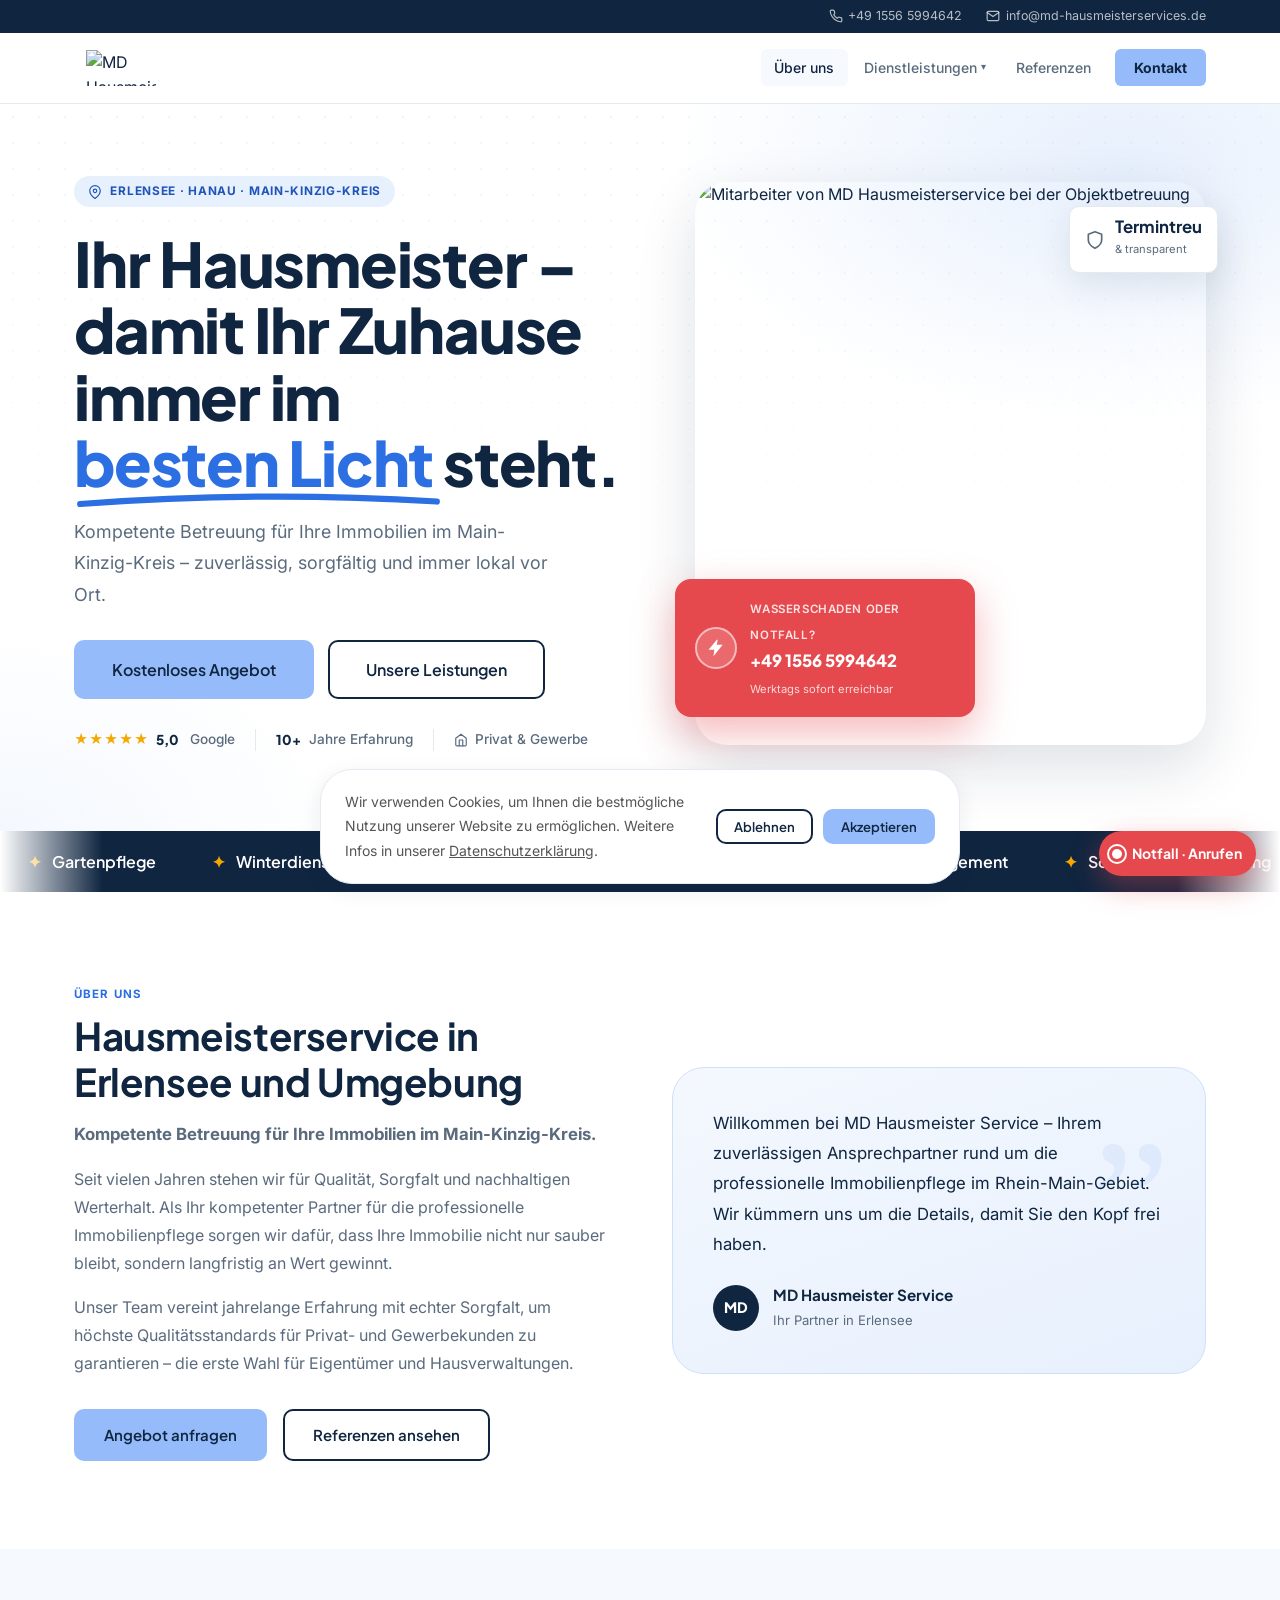
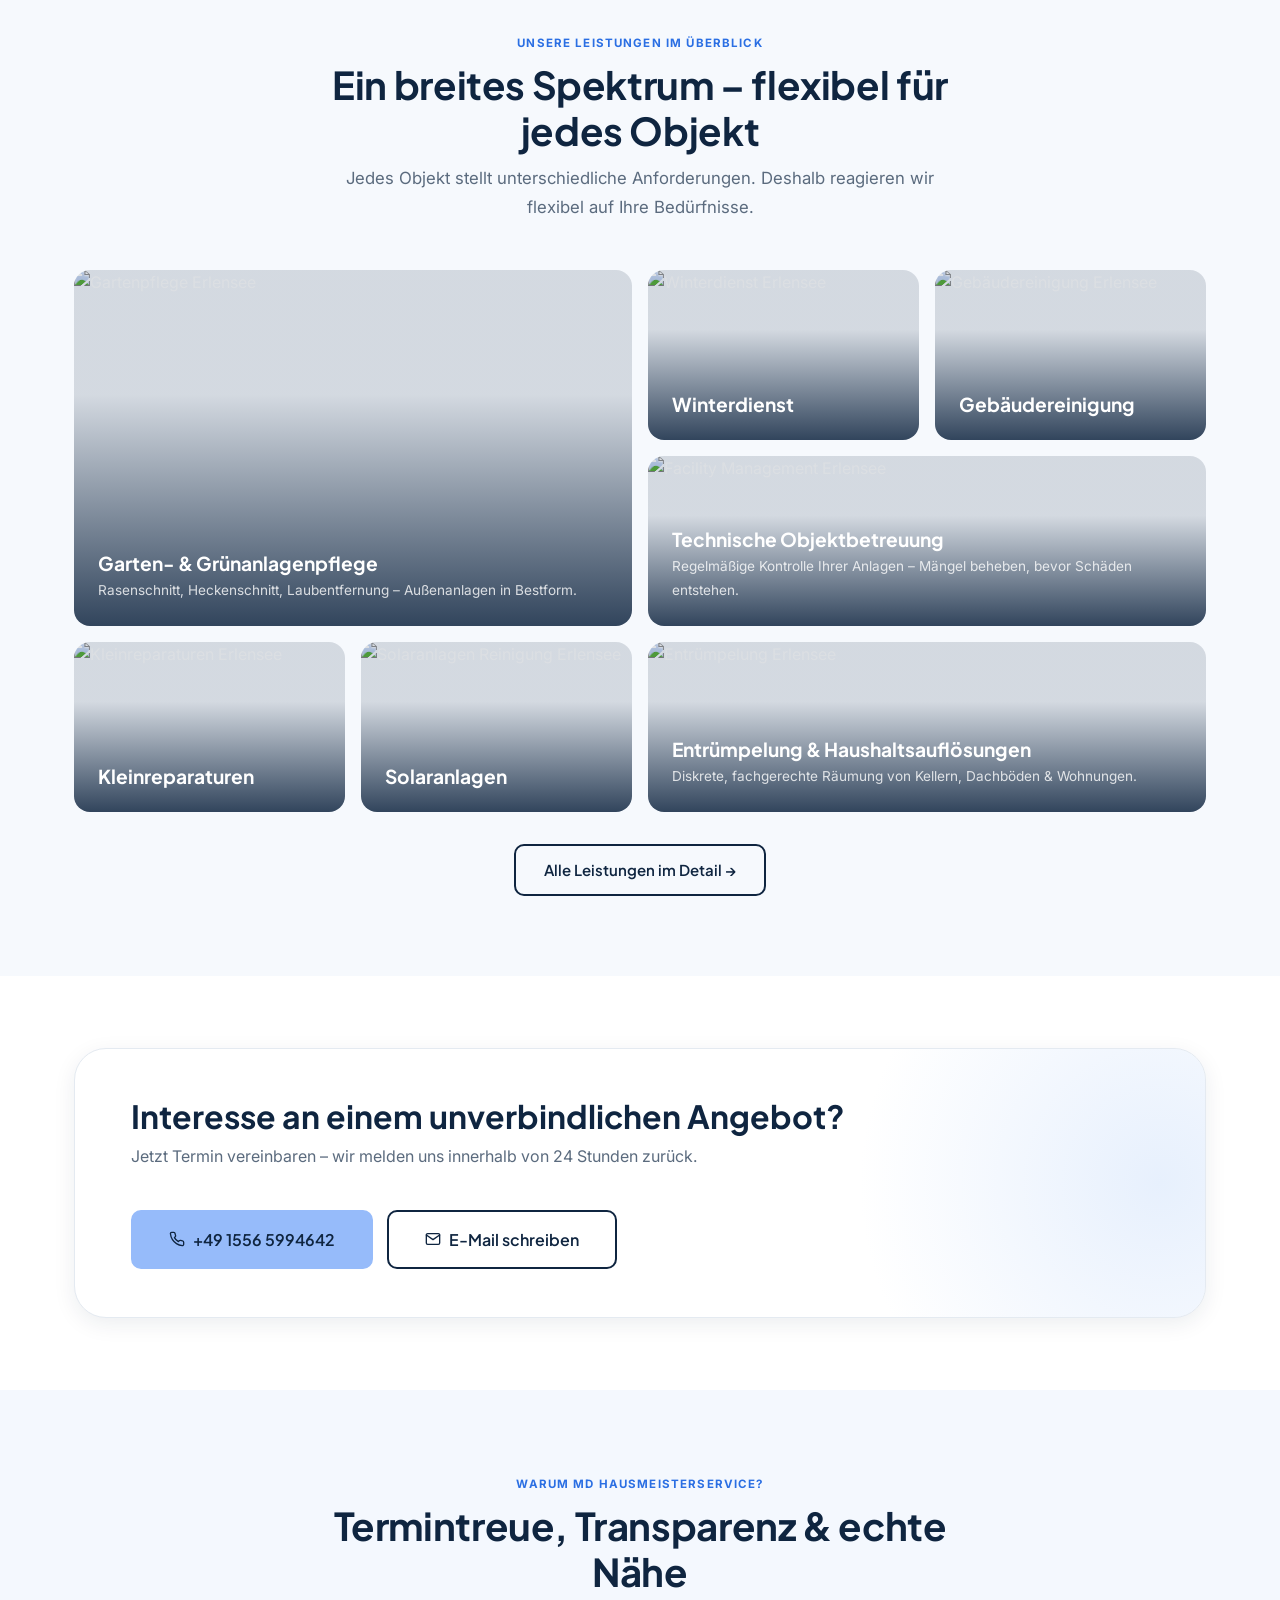
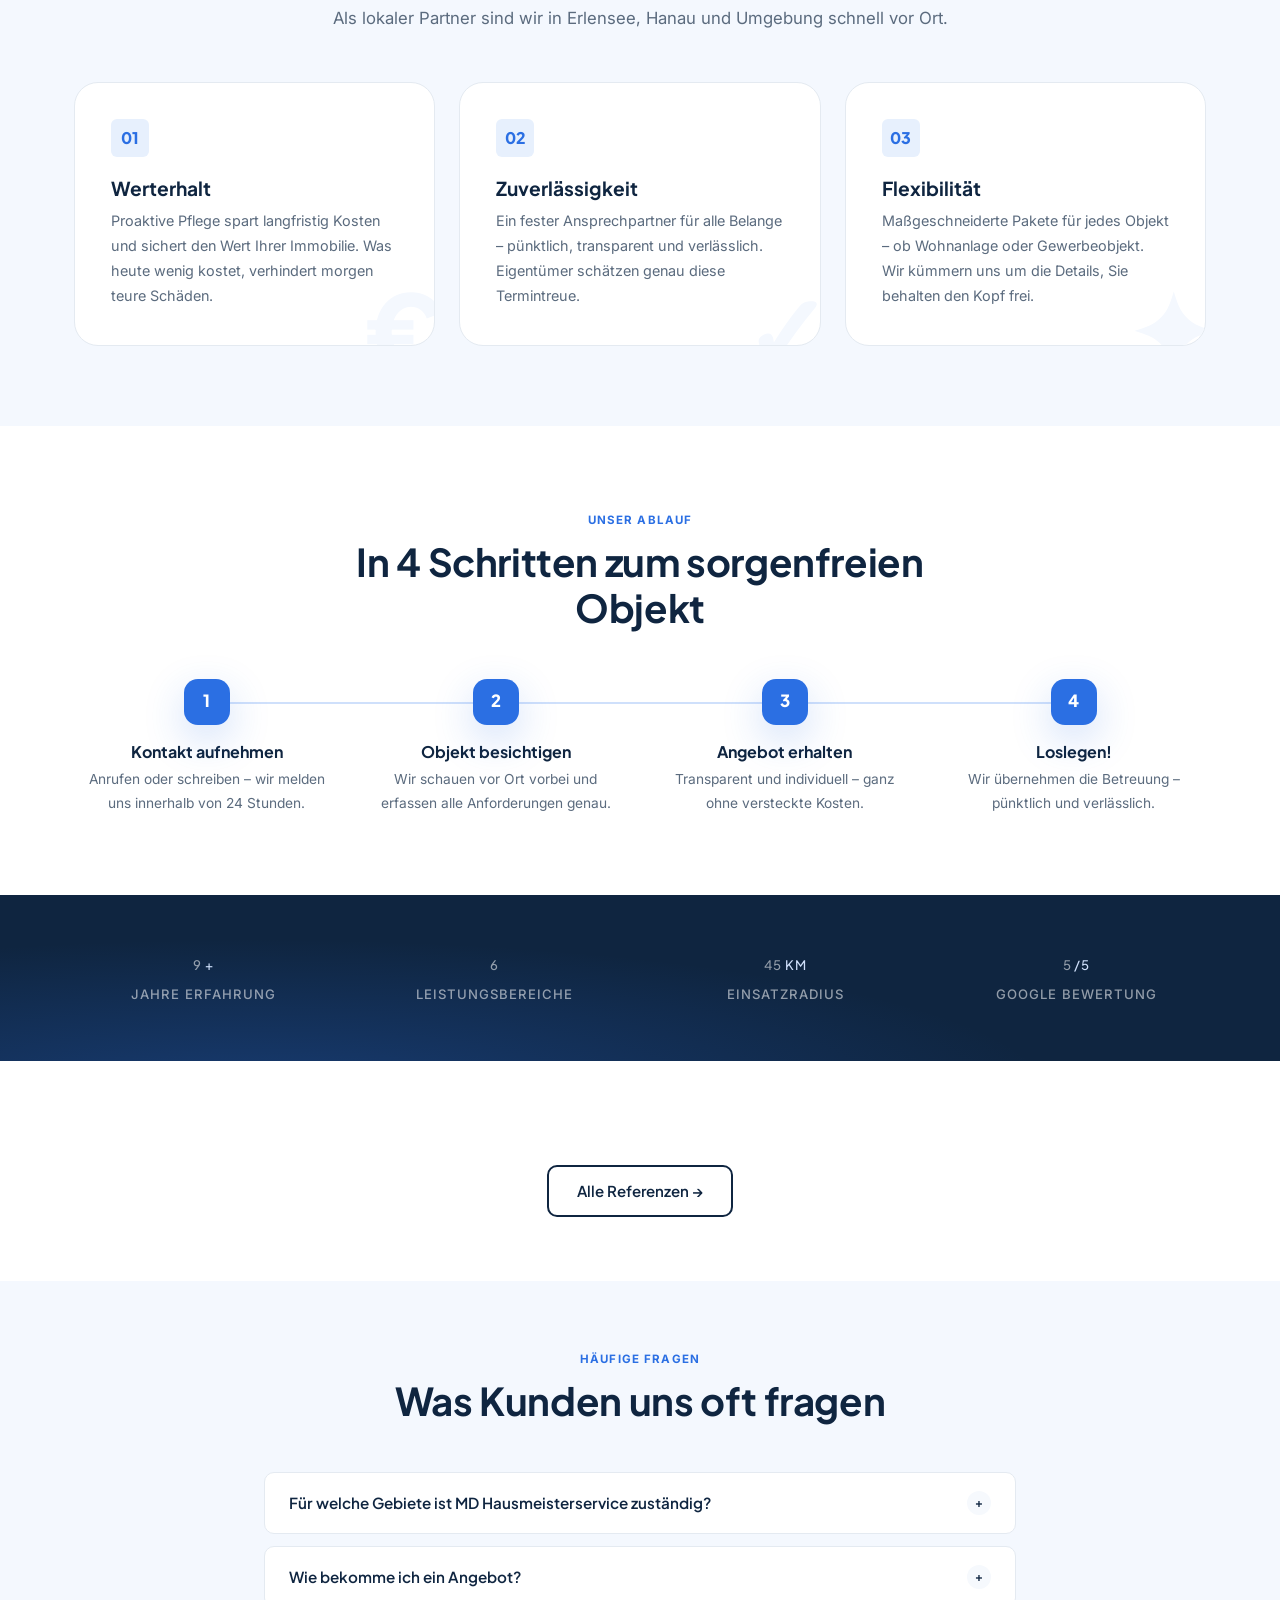
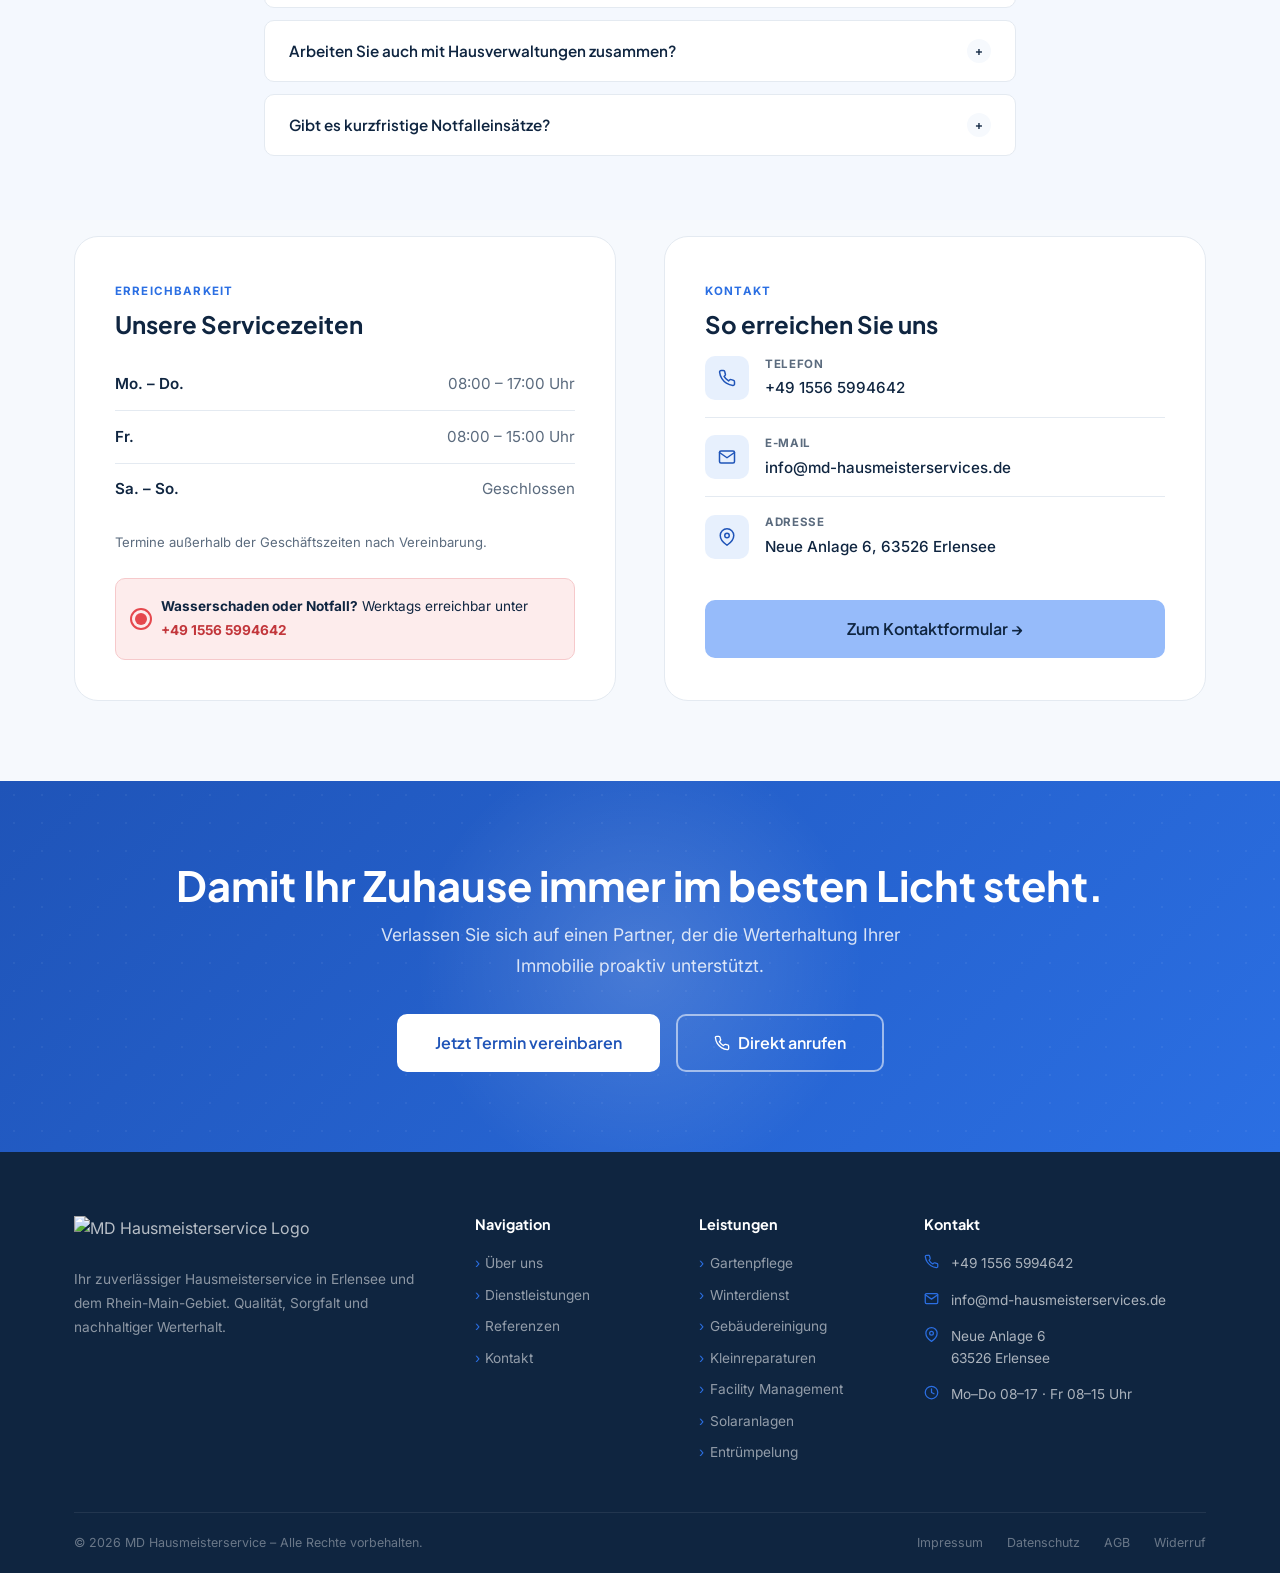
==== commit 4742293a: "Sektionsüberschrift über Google-Bewertungen entfernt" ====
--- a/index.html
+++ b/index.html
@@ -365,10 +365,6 @@
   <!-- ═══════════ TESTIMONIALS ═══════════ -->
   <section class="section" style="background:var(--bg-white);">
     <div class="container">
-      <div class="x-section-head reveal">
-        <span class="label">Kundenstimmen</span>
-        <h2>Das sagen unsere Kunden</h2>
-      </div>
       <div class="x-reviews-widget">
         <!-- Elfsight Google Reviews | Untitled Google Reviews 2 -->
         <script src="https://elfsightcdn.com/platform.js" async></script>
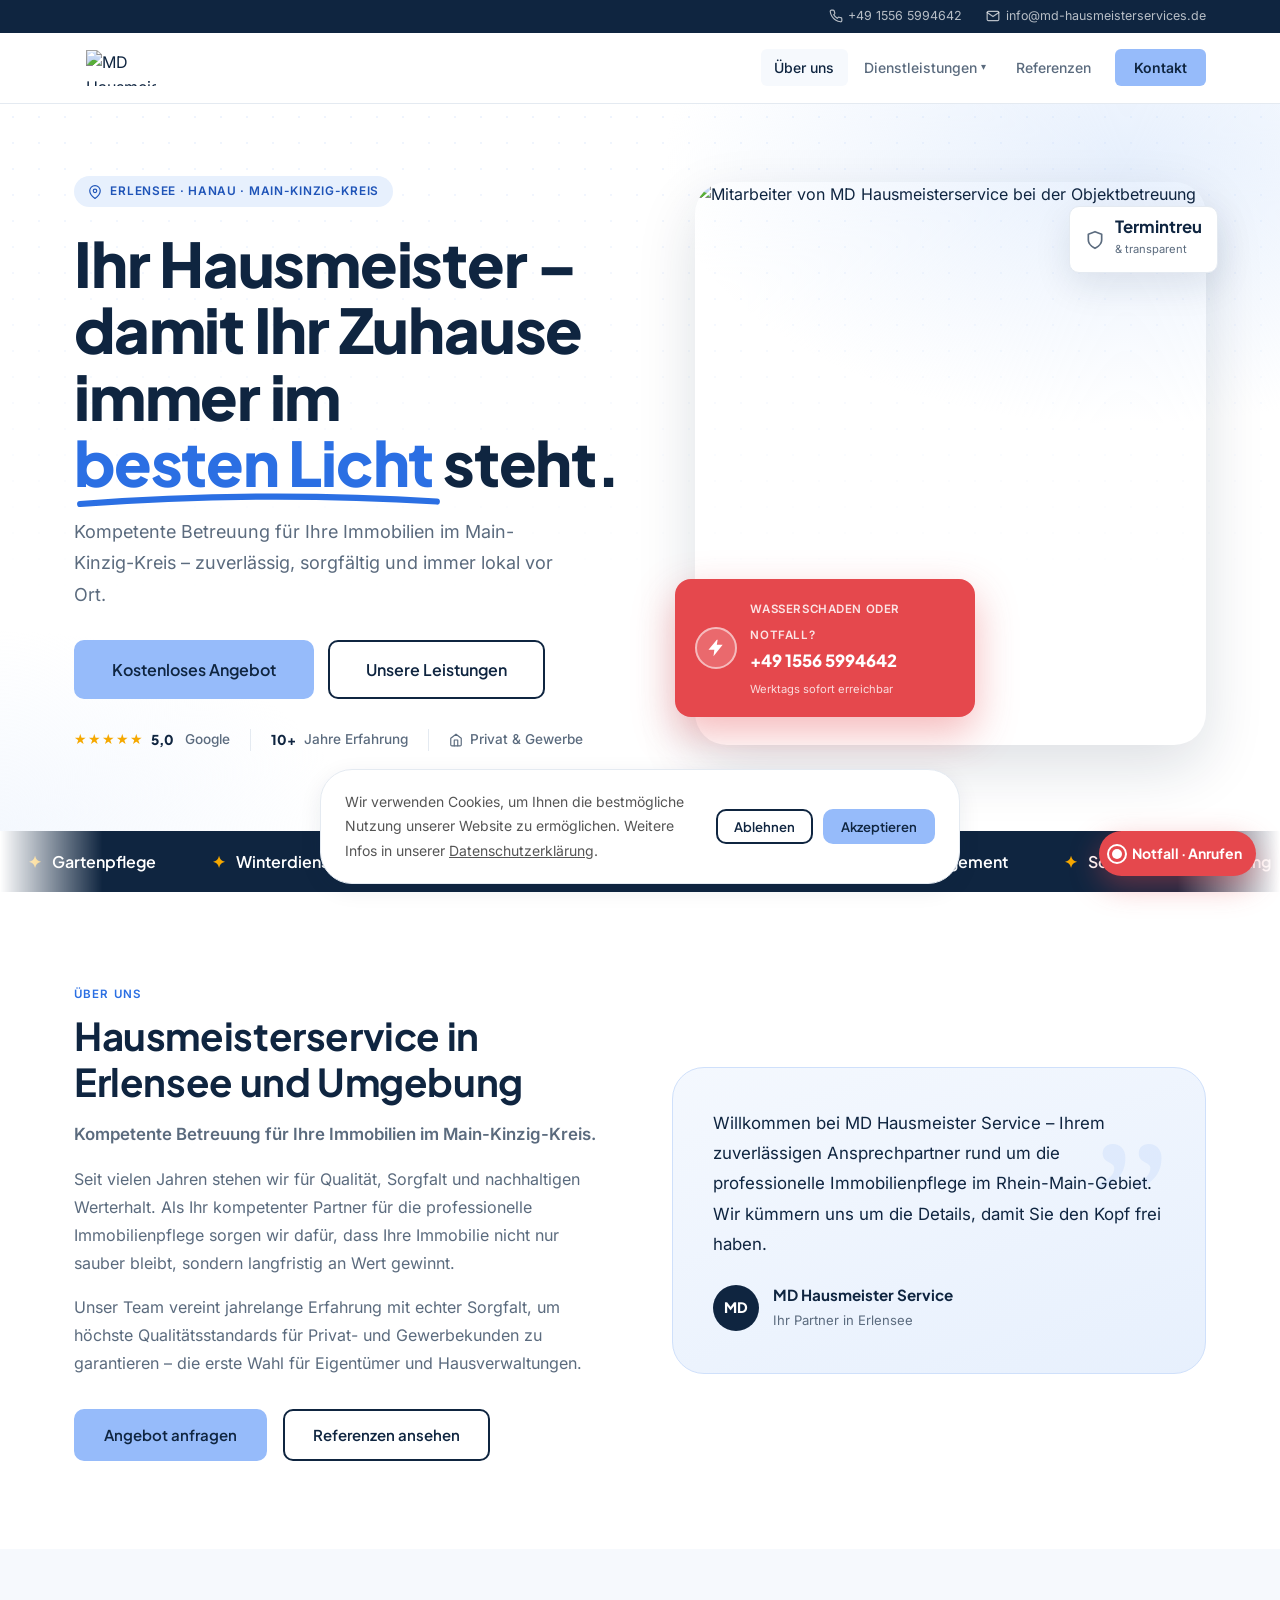
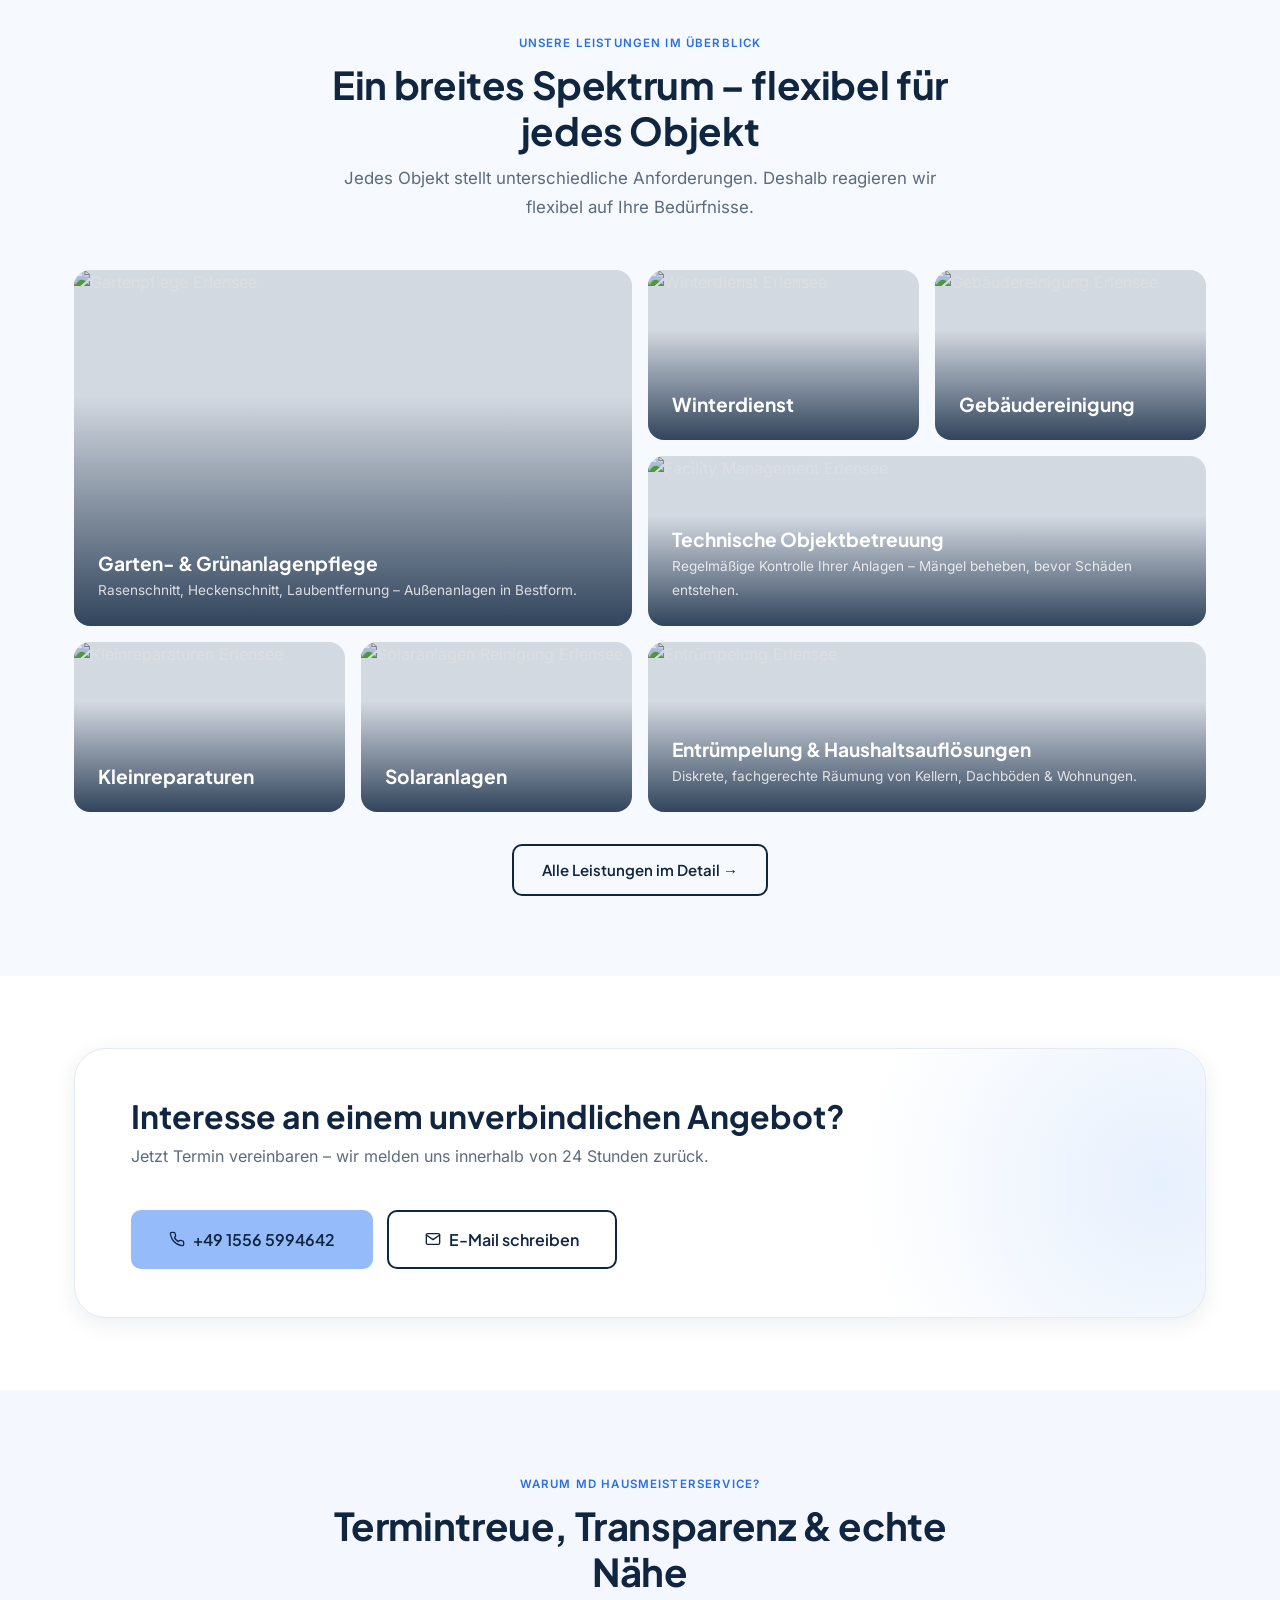
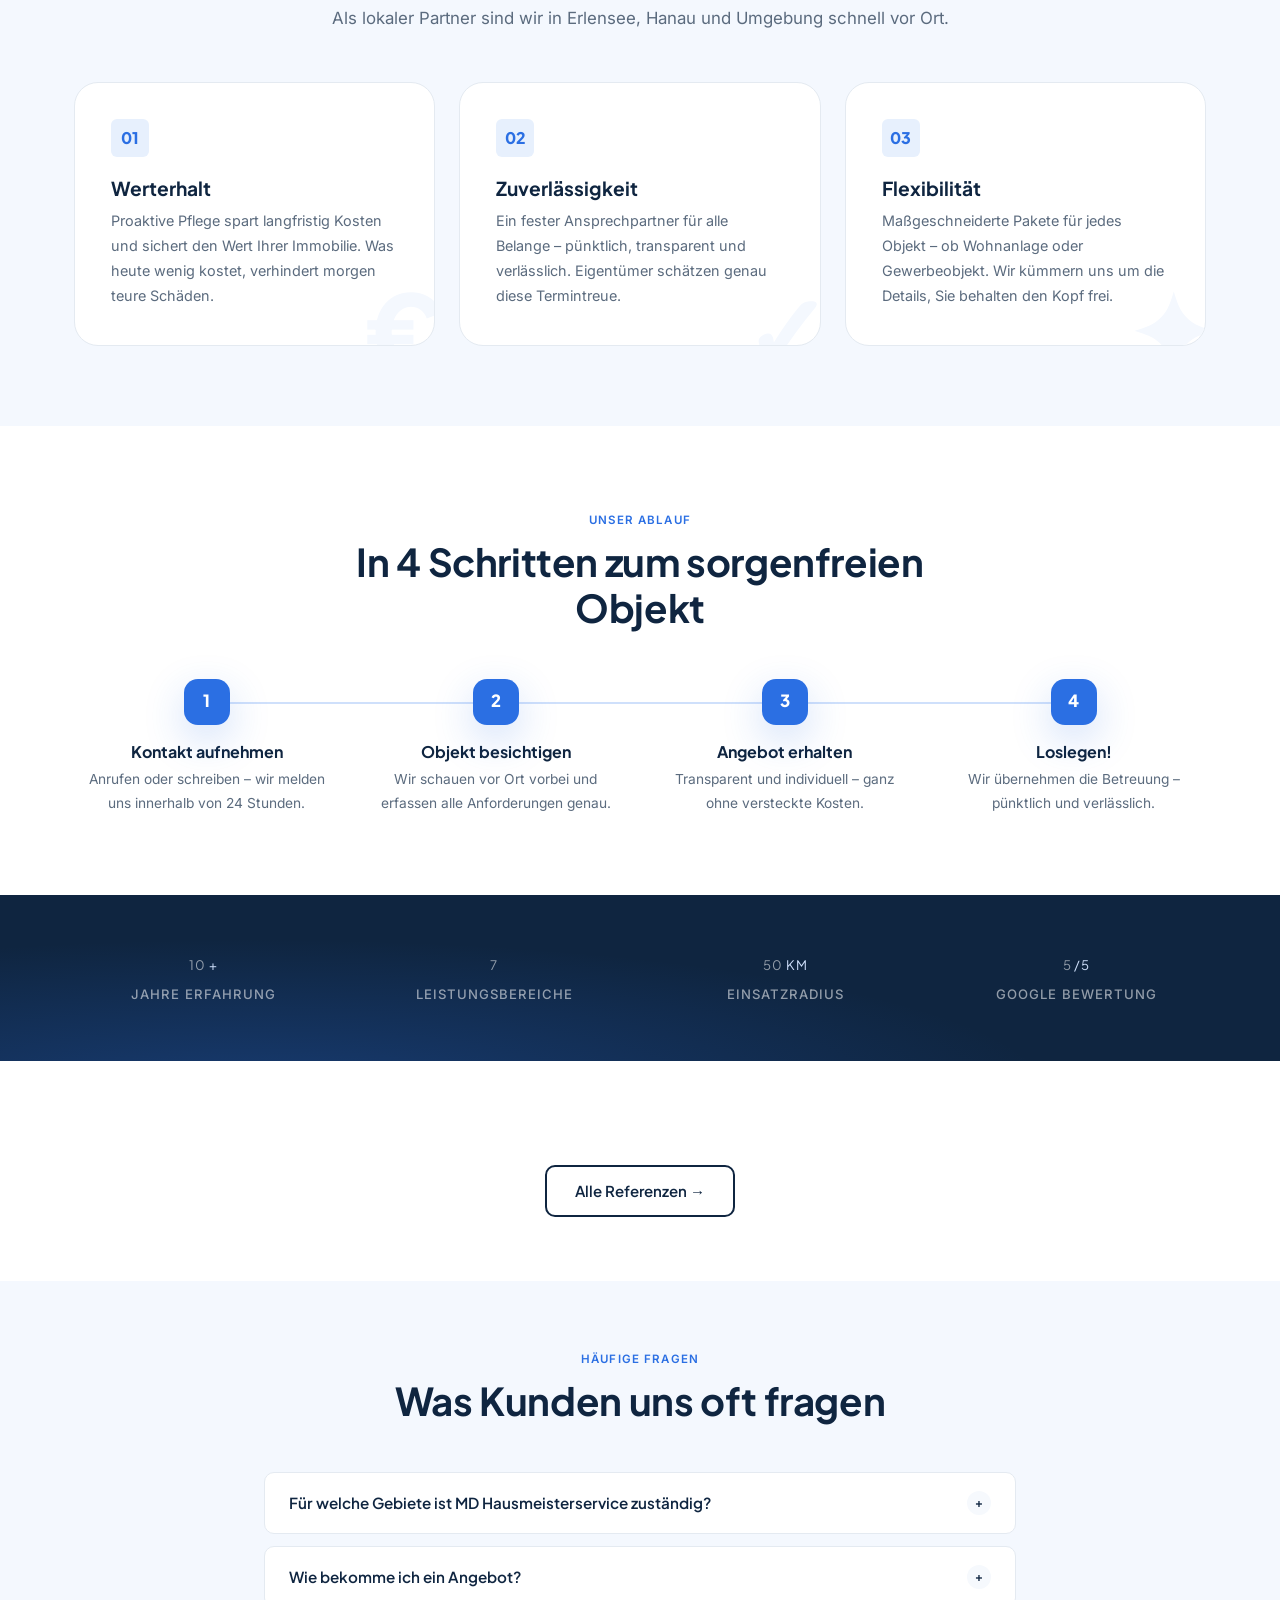
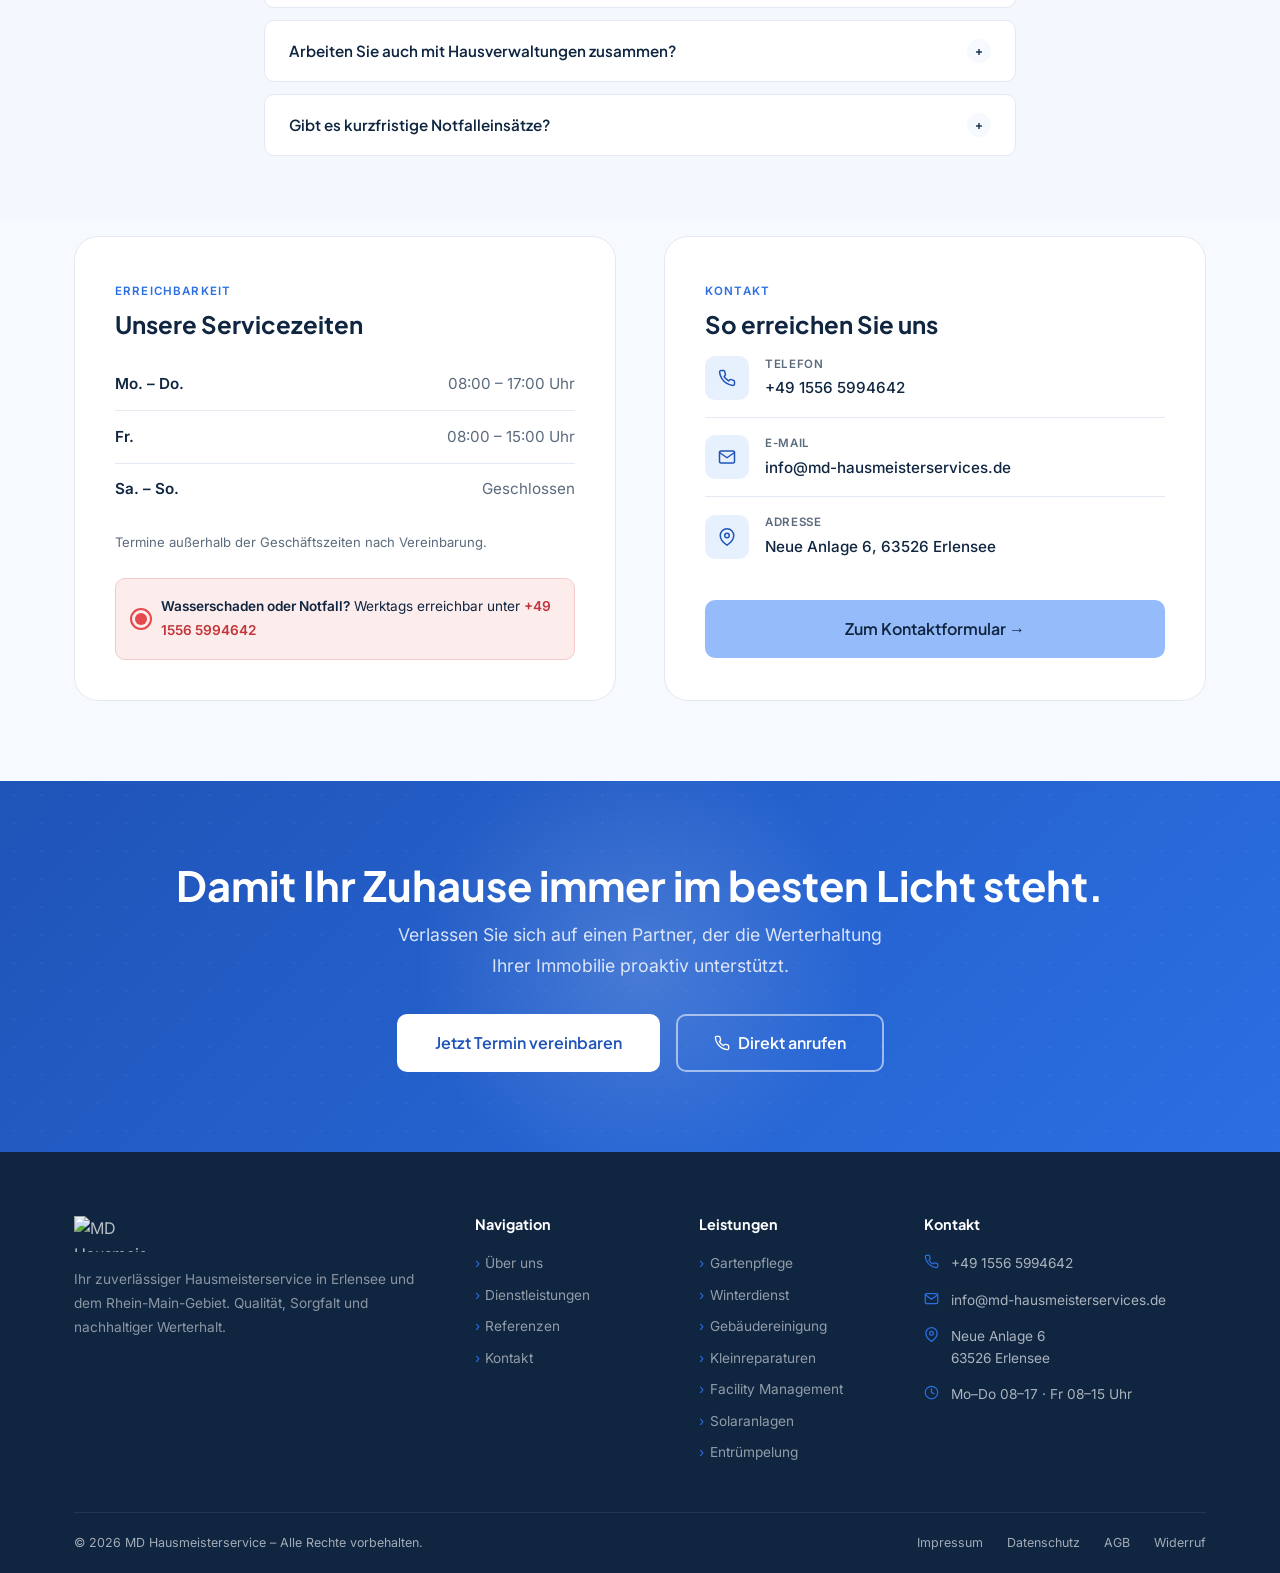
==== commit ffb56cb7: "Barrierefreiheit auf 100 und Ladezeit verbessert - Kontraste: mobile-CTA weisse Schrift (3.3 -> 4.7:" ====
--- a/index.html
+++ b/index.html
@@ -15,9 +15,9 @@
   <meta property="og:url" content="https://md-hausmeisterservices.de/">
   <meta property="og:image" content="https://md-hausmeisterservices.de/wp-content/uploads/2026/02/MD-Hausmeisterservice-Logo-hell-NoBackground-200x102.png">
   <meta name="twitter:card" content="summary_large_image">
-  <link rel="preconnect" href="https://fonts.googleapis.com">
-  <link rel="preconnect" href="https://fonts.gstatic.com" crossorigin>
-  <link href="https://fonts.googleapis.com/css2?family=Plus+Jakarta+Sans:wght@400;600;700;800&family=Inter:wght@400;500;600&display=swap" rel="stylesheet">
+  <link rel="preconnect" href="https://md-hausmeisterservices.de">
+  <link rel="preload" as="font" type="font/woff2" href="fonts/plus-jakarta-sans-latin.woff2" crossorigin>
+  <link rel="preload" as="font" type="font/woff2" href="fonts/inter-latin.woff2" crossorigin>
   <link rel="stylesheet" href="style.css">
   <script type="application/ld+json">
   {
@@ -73,7 +73,7 @@
     <div class="container">
       <a href="index.html" class="nav-logo" aria-label="MD Hausmeisterservice Startseite">
         <img src="https://md-hausmeisterservices.de/wp-content/uploads/2026/02/MD-Hausmeisterservice-Logo-hell-NoBackground-200x102.png"
-             alt="MD Hausmeisterservice Logo" width="150" height="77" loading="eager">
+             alt="MD Hausmeisterservice Logo" width="150" height="77" loading="eager" decoding="async">
       </a>
       <button class="nav-toggle" id="navToggle" aria-label="Menü öffnen" aria-expanded="false">
         <span></span><span></span><span></span>
@@ -127,7 +127,7 @@
 
       <div class="x-hero-visual reveal d2">
         <div class="x-hero-img">
-          <img src="https://md-hausmeisterservices.de/wp-content/uploads/2026/02/Hausmeister-Service.webp" alt="Mitarbeiter von MD Hausmeisterservice bei der Objektbetreuung" loading="eager">
+          <img src="https://md-hausmeisterservices.de/wp-content/uploads/2026/02/Hausmeister-Service.webp" alt="Mitarbeiter von MD Hausmeisterservice bei der Objektbetreuung" loading="eager" width="1536" height="651" decoding="async" fetchpriority="high">
         </div>
         <!-- Notfall-Karte (sticht ins Auge) -->
         <a href="tel:+4915565994642" class="x-emg">
@@ -206,7 +206,7 @@
       <div class="x-bento reveal">
 
         <a href="gartenpflege.html" class="x-tile img big">
-          <img src="https://md-hausmeisterservices.de/wp-content/uploads/2026/02/Hausmeister-service-gartenarbeiten-1024x683.webp" alt="Gartenpflege Erlensee">
+          <img src="https://md-hausmeisterservices.de/wp-content/uploads/2026/02/Hausmeister-service-gartenarbeiten-1024x683.webp" alt="Gartenpflege Erlensee" width="1024" height="683" loading="lazy" decoding="async">
           <div class="tile-c">
             <h3>Garten- &amp; Grünanlagenpflege</h3>
             <p>Rasenschnitt, Heckenschnitt, Laubentfernung – Außenanlagen in Bestform.</p>
@@ -214,17 +214,17 @@
         </a>
 
         <a href="winterdienst.html" class="x-tile img">
-          <img src="https://md-hausmeisterservices.de/wp-content/uploads/2026/02/Hausmeister-schneebereinigen-1024x683.webp" alt="Winterdienst Erlensee">
+          <img src="https://md-hausmeisterservices.de/wp-content/uploads/2026/02/Hausmeister-schneebereinigen-1024x683.webp" alt="Winterdienst Erlensee" width="1024" height="683" loading="lazy" decoding="async">
           <div class="tile-c"><h3>Winterdienst</h3></div>
         </a>
 
         <a href="gebaeudereinigung.html" class="x-tile img">
-          <img src="https://md-hausmeisterservices.de/wp-content/uploads/2026/02/fensterreinigung-erlensee-md-hausmeister-service-1024x683.webp" alt="Gebäudereinigung Erlensee">
+          <img src="https://md-hausmeisterservices.de/wp-content/uploads/2026/02/fensterreinigung-erlensee-md-hausmeister-service-1024x683.webp" alt="Gebäudereinigung Erlensee" width="1024" height="683" loading="lazy" decoding="async">
           <div class="tile-c"><h3>Gebäudereinigung</h3></div>
         </a>
 
         <a href="facility-management.html" class="x-tile img wide">
-          <img src="https://md-hausmeisterservices.de/wp-content/uploads/2026/02/gebaeudeservice-erlensee-md-hausmeister-service-1024x683.webp" alt="Facility Management Erlensee">
+          <img src="https://md-hausmeisterservices.de/wp-content/uploads/2026/02/gebaeudeservice-erlensee-md-hausmeister-service-1024x683.webp" alt="Facility Management Erlensee" width="1024" height="683" loading="lazy" decoding="async">
           <div class="tile-c">
             <h3>Technische Objektbetreuung</h3>
             <p>Regelmäßige Kontrolle Ihrer Anlagen – Mängel beheben, bevor Schäden entstehen.</p>
@@ -232,17 +232,17 @@
         </a>
 
         <a href="kleinreparaturen.html" class="x-tile img">
-          <img src="https://md-hausmeisterservices.de/wp-content/uploads/2026/02/hausmeister-kleine-reparaturen-1024x683.webp" alt="Kleinreparaturen Erlensee">
+          <img src="https://md-hausmeisterservices.de/wp-content/uploads/2026/02/hausmeister-kleine-reparaturen-1024x683.webp" alt="Kleinreparaturen Erlensee" width="1024" height="683" loading="lazy" decoding="async">
           <div class="tile-c"><h3>Kleinreparaturen</h3></div>
         </a>
 
         <a href="solaranlagen.html" class="x-tile img">
-          <img src="https://md-hausmeisterservices.de/wp-content/uploads/2026/02/hausmeister-solaranlagen-reinigung-1024x683.webp" alt="Solaranlagen Reinigung Erlensee">
+          <img src="https://md-hausmeisterservices.de/wp-content/uploads/2026/02/hausmeister-solaranlagen-reinigung-1024x683.webp" alt="Solaranlagen Reinigung Erlensee" width="1024" height="683" loading="lazy" decoding="async">
           <div class="tile-c"><h3>Solaranlagen</h3></div>
         </a>
 
         <a href="entruepelung.html" class="x-tile img wide">
-          <img src="https://md-hausmeisterservices.de/wp-content/uploads/2026/02/entruempelung-main-kinzig-kreis-md-service-1024x683.webp" alt="Entrümpelung Erlensee">
+          <img src="https://md-hausmeisterservices.de/wp-content/uploads/2026/02/entruempelung-main-kinzig-kreis-md-service-1024x683.webp" alt="Entrümpelung Erlensee" width="1024" height="683" loading="lazy" decoding="async">
           <div class="tile-c">
             <h3>Entrümpelung &amp; Haushaltsauflösungen</h3>
             <p>Diskrete, fachgerechte Räumung von Kellern, Dachböden &amp; Wohnungen.</p>
@@ -314,24 +314,24 @@
         <div class="x-step reveal">
           <div class="line"></div>
           <div class="badge">1</div>
-          <h4>Kontakt aufnehmen</h4>
+          <h3>Kontakt aufnehmen</h3>
           <p>Anrufen oder schreiben – wir melden uns innerhalb von 24 Stunden.</p>
         </div>
         <div class="x-step reveal d1">
           <div class="line"></div>
           <div class="badge">2</div>
-          <h4>Objekt besichtigen</h4>
+          <h3>Objekt besichtigen</h3>
           <p>Wir schauen vor Ort vorbei und erfassen alle Anforderungen genau.</p>
         </div>
         <div class="x-step reveal d2">
           <div class="line"></div>
           <div class="badge">3</div>
-          <h4>Angebot erhalten</h4>
+          <h3>Angebot erhalten</h3>
           <p>Transparent und individuell – ganz ohne versteckte Kosten.</p>
         </div>
         <div class="x-step reveal d3">
           <div class="badge">4</div>
-          <h4>Loslegen!</h4>
+          <h3>Loslegen!</h3>
           <p>Wir übernehmen die Betreuung – pünktlich und verlässlich.</p>
         </div>
       </div>
@@ -458,11 +458,11 @@
   <div class="container">
     <div class="footer-grid">
       <div class="footer-brand">
-        <img src="https://md-hausmeisterservices.de/wp-content/uploads/2026/02/MD-Hausmeisterservice-Logo-hell-NoBackground-200x102.png" alt="MD Hausmeisterservice Logo" loading="lazy">
+        <img src="https://md-hausmeisterservices.de/wp-content/uploads/2026/02/MD-Hausmeisterservice-Logo-hell-NoBackground-200x102.png" alt="MD Hausmeisterservice Logo" loading="lazy" width="200" height="102" decoding="async">
         <p>Ihr zuverlässiger Hausmeisterservice in Erlensee und dem Rhein-Main-Gebiet. Qualität, Sorgfalt und nachhaltiger Werterhalt.</p>
       </div>
       <div class="footer-col">
-        <h4>Navigation</h4>
+        <h3>Navigation</h3>
         <ul class="footer-links">
           <li><a href="index.html">Über uns</a></li>
           <li><a href="dienstleistungen.html">Dienstleistungen</a></li>
@@ -471,7 +471,7 @@
         </ul>
       </div>
       <div class="footer-col">
-        <h4>Leistungen</h4>
+        <h3>Leistungen</h3>
         <ul class="footer-links">
           <li><a href="gartenpflege.html">Gartenpflege</a></li>
           <li><a href="winterdienst.html">Winterdienst</a></li>
@@ -483,7 +483,7 @@
         </ul>
       </div>
       <div class="footer-col">
-        <h4>Kontakt</h4>
+        <h3>Kontakt</h3>
         <div class="fci"><i class="fi ico"><svg viewBox="0 0 24 24" width="15" height="15" fill="none" stroke="currentColor" stroke-width="2" stroke-linecap="round" stroke-linejoin="round"><path d="M22 16.92v3a2 2 0 0 1-2.18 2 19.79 19.79 0 0 1-8.63-3.07 19.5 19.5 0 0 1-6-6 19.79 19.79 0 0 1-3.07-8.67A2 2 0 0 1 4.11 2h3a2 2 0 0 1 2 1.72c.127.96.361 1.903.7 2.81a2 2 0 0 1-.45 2.11L8.09 9.91a16 16 0 0 0 6 6l1.27-1.27a2 2 0 0 1 2.11-.45c.907.339 1.85.573 2.81.7A2 2 0 0 1 22 16.92z"/></svg></i><div><a href="tel:+4915565994642">+49 1556 5994642</a></div></div>
         <div class="fci"><i class="fi ico"><svg viewBox="0 0 24 24" width="15" height="15" fill="none" stroke="currentColor" stroke-width="2" stroke-linecap="round" stroke-linejoin="round"><path d="M4 4h16c1.1 0 2 .9 2 2v12c0 1.1-.9 2-2 2H4c-1.1 0-2-.9-2-2V6c0-1.1.9-2 2-2z"/><polyline points="22,6 12,13 2,6"/></svg></i><div><a href="mailto:info@md-hausmeisterservices.de">info@md-hausmeisterservices.de</a></div></div>
         <div class="fci"><i class="fi ico"><svg viewBox="0 0 24 24" width="15" height="15" fill="none" stroke="currentColor" stroke-width="2" stroke-linecap="round" stroke-linejoin="round"><path d="M21 10c0 7-9 13-9 13s-9-6-9-13a9 9 0 0 1 18 0z"/><circle cx="12" cy="10" r="3"/></svg></i><div><span>Neue Anlage 6<br>63526 Erlensee</span></div></div>
--- a/style.css
+++ b/style.css
@@ -1,3 +1,22 @@
+/* ================================================
+   SCHRIFTEN — lokal gehostet (keine Google-Fonts-Verbindung)
+   Plus Jakarta Sans + Inter · Subsets latin & latin-ext
+   ================================================ */
+@font-face{font-family:'Inter';font-style:normal;font-weight:400;font-display:swap;src:url('fonts/inter-latin-ext.woff2') format('woff2');unicode-range:U+0100-02BA, U+02BD-02C5, U+02C7-02CC, U+02CE-02D7, U+02DD-02FF, U+0304, U+0308, U+0329, U+1D00-1DBF, U+1E00-1E9F, U+1EF2-1EFF, U+2020, U+20A0-20AB, U+20AD-20C0, U+2113, U+2C60-2C7F, U+A720-A7FF}
+@font-face{font-family:'Inter';font-style:normal;font-weight:400;font-display:swap;src:url('fonts/inter-latin.woff2') format('woff2');unicode-range:U+0000-00FF, U+0131, U+0152-0153, U+02BB-02BC, U+02C6, U+02DA, U+02DC, U+0304, U+0308, U+0329, U+2000-206F, U+20AC, U+2122, U+2191, U+2193, U+2212, U+2215, U+FEFF, U+FFFD}
+@font-face{font-family:'Inter';font-style:normal;font-weight:500;font-display:swap;src:url('fonts/inter-latin-ext.woff2') format('woff2');unicode-range:U+0100-02BA, U+02BD-02C5, U+02C7-02CC, U+02CE-02D7, U+02DD-02FF, U+0304, U+0308, U+0329, U+1D00-1DBF, U+1E00-1E9F, U+1EF2-1EFF, U+2020, U+20A0-20AB, U+20AD-20C0, U+2113, U+2C60-2C7F, U+A720-A7FF}
+@font-face{font-family:'Inter';font-style:normal;font-weight:500;font-display:swap;src:url('fonts/inter-latin.woff2') format('woff2');unicode-range:U+0000-00FF, U+0131, U+0152-0153, U+02BB-02BC, U+02C6, U+02DA, U+02DC, U+0304, U+0308, U+0329, U+2000-206F, U+20AC, U+2122, U+2191, U+2193, U+2212, U+2215, U+FEFF, U+FFFD}
+@font-face{font-family:'Inter';font-style:normal;font-weight:600;font-display:swap;src:url('fonts/inter-latin-ext.woff2') format('woff2');unicode-range:U+0100-02BA, U+02BD-02C5, U+02C7-02CC, U+02CE-02D7, U+02DD-02FF, U+0304, U+0308, U+0329, U+1D00-1DBF, U+1E00-1E9F, U+1EF2-1EFF, U+2020, U+20A0-20AB, U+20AD-20C0, U+2113, U+2C60-2C7F, U+A720-A7FF}
+@font-face{font-family:'Inter';font-style:normal;font-weight:600;font-display:swap;src:url('fonts/inter-latin.woff2') format('woff2');unicode-range:U+0000-00FF, U+0131, U+0152-0153, U+02BB-02BC, U+02C6, U+02DA, U+02DC, U+0304, U+0308, U+0329, U+2000-206F, U+20AC, U+2122, U+2191, U+2193, U+2212, U+2215, U+FEFF, U+FFFD}
+@font-face{font-family:'Plus Jakarta Sans';font-style:normal;font-weight:400;font-display:swap;src:url('fonts/plus-jakarta-sans-latin-ext.woff2') format('woff2');unicode-range:U+0100-02BA, U+02BD-02C5, U+02C7-02CC, U+02CE-02D7, U+02DD-02FF, U+0304, U+0308, U+0329, U+1D00-1DBF, U+1E00-1E9F, U+1EF2-1EFF, U+2020, U+20A0-20AB, U+20AD-20C0, U+2113, U+2C60-2C7F, U+A720-A7FF}
+@font-face{font-family:'Plus Jakarta Sans';font-style:normal;font-weight:400;font-display:swap;src:url('fonts/plus-jakarta-sans-latin.woff2') format('woff2');unicode-range:U+0000-00FF, U+0131, U+0152-0153, U+02BB-02BC, U+02C6, U+02DA, U+02DC, U+0304, U+0308, U+0329, U+2000-206F, U+20AC, U+2122, U+2191, U+2193, U+2212, U+2215, U+FEFF, U+FFFD}
+@font-face{font-family:'Plus Jakarta Sans';font-style:normal;font-weight:600;font-display:swap;src:url('fonts/plus-jakarta-sans-latin-ext.woff2') format('woff2');unicode-range:U+0100-02BA, U+02BD-02C5, U+02C7-02CC, U+02CE-02D7, U+02DD-02FF, U+0304, U+0308, U+0329, U+1D00-1DBF, U+1E00-1E9F, U+1EF2-1EFF, U+2020, U+20A0-20AB, U+20AD-20C0, U+2113, U+2C60-2C7F, U+A720-A7FF}
+@font-face{font-family:'Plus Jakarta Sans';font-style:normal;font-weight:600;font-display:swap;src:url('fonts/plus-jakarta-sans-latin.woff2') format('woff2');unicode-range:U+0000-00FF, U+0131, U+0152-0153, U+02BB-02BC, U+02C6, U+02DA, U+02DC, U+0304, U+0308, U+0329, U+2000-206F, U+20AC, U+2122, U+2191, U+2193, U+2212, U+2215, U+FEFF, U+FFFD}
+@font-face{font-family:'Plus Jakarta Sans';font-style:normal;font-weight:700;font-display:swap;src:url('fonts/plus-jakarta-sans-latin-ext.woff2') format('woff2');unicode-range:U+0100-02BA, U+02BD-02C5, U+02C7-02CC, U+02CE-02D7, U+02DD-02FF, U+0304, U+0308, U+0329, U+1D00-1DBF, U+1E00-1E9F, U+1EF2-1EFF, U+2020, U+20A0-20AB, U+20AD-20C0, U+2113, U+2C60-2C7F, U+A720-A7FF}
+@font-face{font-family:'Plus Jakarta Sans';font-style:normal;font-weight:700;font-display:swap;src:url('fonts/plus-jakarta-sans-latin.woff2') format('woff2');unicode-range:U+0000-00FF, U+0131, U+0152-0153, U+02BB-02BC, U+02C6, U+02DA, U+02DC, U+0304, U+0308, U+0329, U+2000-206F, U+20AC, U+2122, U+2191, U+2193, U+2212, U+2215, U+FEFF, U+FFFD}
+@font-face{font-family:'Plus Jakarta Sans';font-style:normal;font-weight:800;font-display:swap;src:url('fonts/plus-jakarta-sans-latin-ext.woff2') format('woff2');unicode-range:U+0100-02BA, U+02BD-02C5, U+02C7-02CC, U+02CE-02D7, U+02DD-02FF, U+0304, U+0308, U+0329, U+1D00-1DBF, U+1E00-1E9F, U+1EF2-1EFF, U+2020, U+20A0-20AB, U+20AD-20C0, U+2113, U+2C60-2C7F, U+A720-A7FF}
+@font-face{font-family:'Plus Jakarta Sans';font-style:normal;font-weight:800;font-display:swap;src:url('fonts/plus-jakarta-sans-latin.woff2') format('woff2');unicode-range:U+0000-00FF, U+0131, U+0152-0153, U+02BB-02BC, U+02C6, U+02DA, U+02DC, U+0304, U+0308, U+0329, U+2000-206F, U+20AC, U+2122, U+2191, U+2193, U+2212, U+2215, U+FEFF, U+FFFD}
+
 @charset "UTF-8";
 /* ================================================
    MD HAUSMEISTERSERVICE — Global Stylesheet v2
@@ -235,7 +254,7 @@
 .mobile-cta {
   display:none;
   position:fixed; bottom:0; left:0; right:0;
-  background:var(--amber); color:var(--navy);
+  background:var(--amber); color:#fff;
   font-family:var(--font-d); font-weight:700; font-size:.95rem;
   padding:1rem; text-align:center;
   z-index:900; box-shadow:0 -4px 16px rgba(13,27,42,.15);
@@ -538,7 +557,7 @@
   margin:0 auto 1.25rem;
   box-shadow:0 0 0 6px var(--amber-50);
 }
-.step-item h4 { font-size:.95rem; margin-bottom:.35rem; }
+.step-item h3 { font-size:.95rem; margin-bottom:.35rem; }
 .step-item p  { font-size:.83rem; }
 
 /* ================================================
@@ -604,7 +623,7 @@
 .img-card-photo { height:150px; overflow:hidden; }
 .img-card-photo img { width:100%; height:100%; object-fit:cover; }
 .img-card-body { padding:1.5rem; text-align:center; }
-.img-card-body h4 { margin-bottom:.4rem; font-size:.97rem; }
+.img-card-body h3 { margin-bottom:.4rem; font-size:.97rem; }
 .img-card-body p { font-size:.84rem; }
 
 .t-grid { display:grid; grid-template-columns:repeat(auto-fill, minmax(280px,1fr)); gap:1.5rem; }
@@ -722,7 +741,7 @@
   display:flex; align-items:center; justify-content:center;
   font-size:1.5rem; margin:0 auto 1rem;
 }
-.usp-card h4 { margin-bottom:.4rem; font-size:.97rem; }
+.usp-card h3 { margin-bottom:.4rem; font-size:.97rem; }
 .usp-card p  { font-size:.84rem; }
 
 /* ================================================
@@ -806,7 +825,7 @@
 }
 .footer-brand img { height:36px; width:auto; margin-bottom:1rem; }
 .footer-brand p   { color:rgba(255,255,255,.52); font-size:.855rem; line-height:1.75; margin-bottom:1.25rem; }
-.footer-col h4 { color:#fff; font-size:.9rem; margin-bottom:1.25rem; }
+.footer-col h3 { color:#fff; font-size:.9rem; margin-bottom:1.25rem; }
 .footer-links { display:flex; flex-direction:column; gap:.6rem; }
 .footer-links a { color:rgba(255,255,255,.55); font-size:.855rem; display:flex; align-items:center; gap:.35rem; transition:color var(--tr); }
 .footer-links a::before { content:'›'; color:var(--amber); }
@@ -816,9 +835,9 @@
 .fci a { color:rgba(255,255,255,.65); } .fci a:hover { color:#fff; }
 .fci span { color:rgba(255,255,255,.65); }
 .footer-bottom { display:flex; align-items:center; justify-content:space-between; gap:1rem; padding:1.2rem 0; flex-wrap:wrap; }
-.footer-bottom p { font-size:.78rem; color:rgba(255,255,255,.38); }
+.footer-bottom p { font-size:.78rem; color:rgba(255,255,255,.62); }
 .footer-legal { display:flex; gap:1.5rem; flex-wrap:wrap; }
-.footer-legal a { font-size:.78rem; color:rgba(255,255,255,.38); } .footer-legal a:hover { color:rgba(255,255,255,.75); }
+.footer-legal a { font-size:.78rem; color:rgba(255,255,255,.62); } .footer-legal a:hover { color:rgba(255,255,255,.75); }
 
 /* ================================================
    LEGAL
@@ -1225,7 +1244,7 @@
   transition:transform var(--tr);
 }
 .x-step:hover .badge { transform:translateY(-3px) rotate(-6deg); }
-.x-step h4 { font-size:1rem; margin-bottom:.35rem; }
+.x-step h3 { font-size:1rem; margin-bottom:.35rem; }
 .x-step p { font-size:.86rem; }
 
 /* ════════════════════════════════════════════════
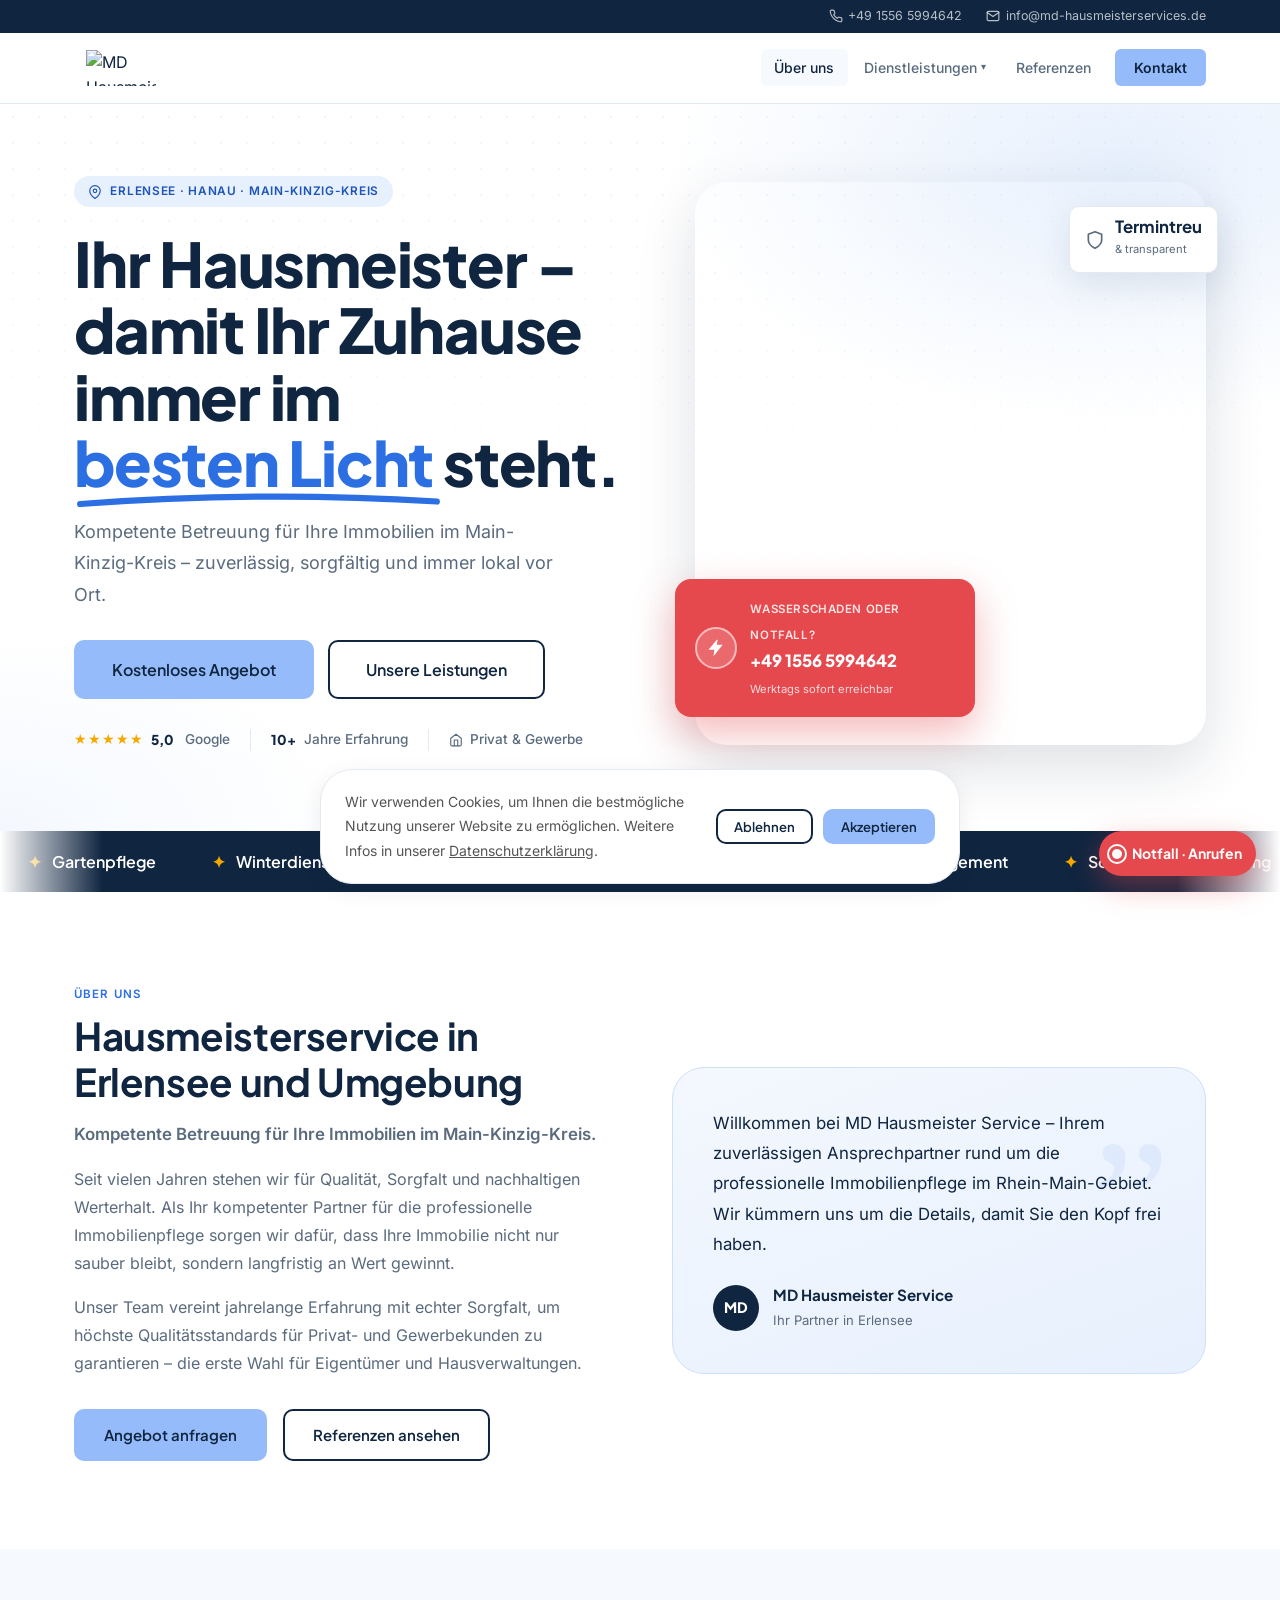
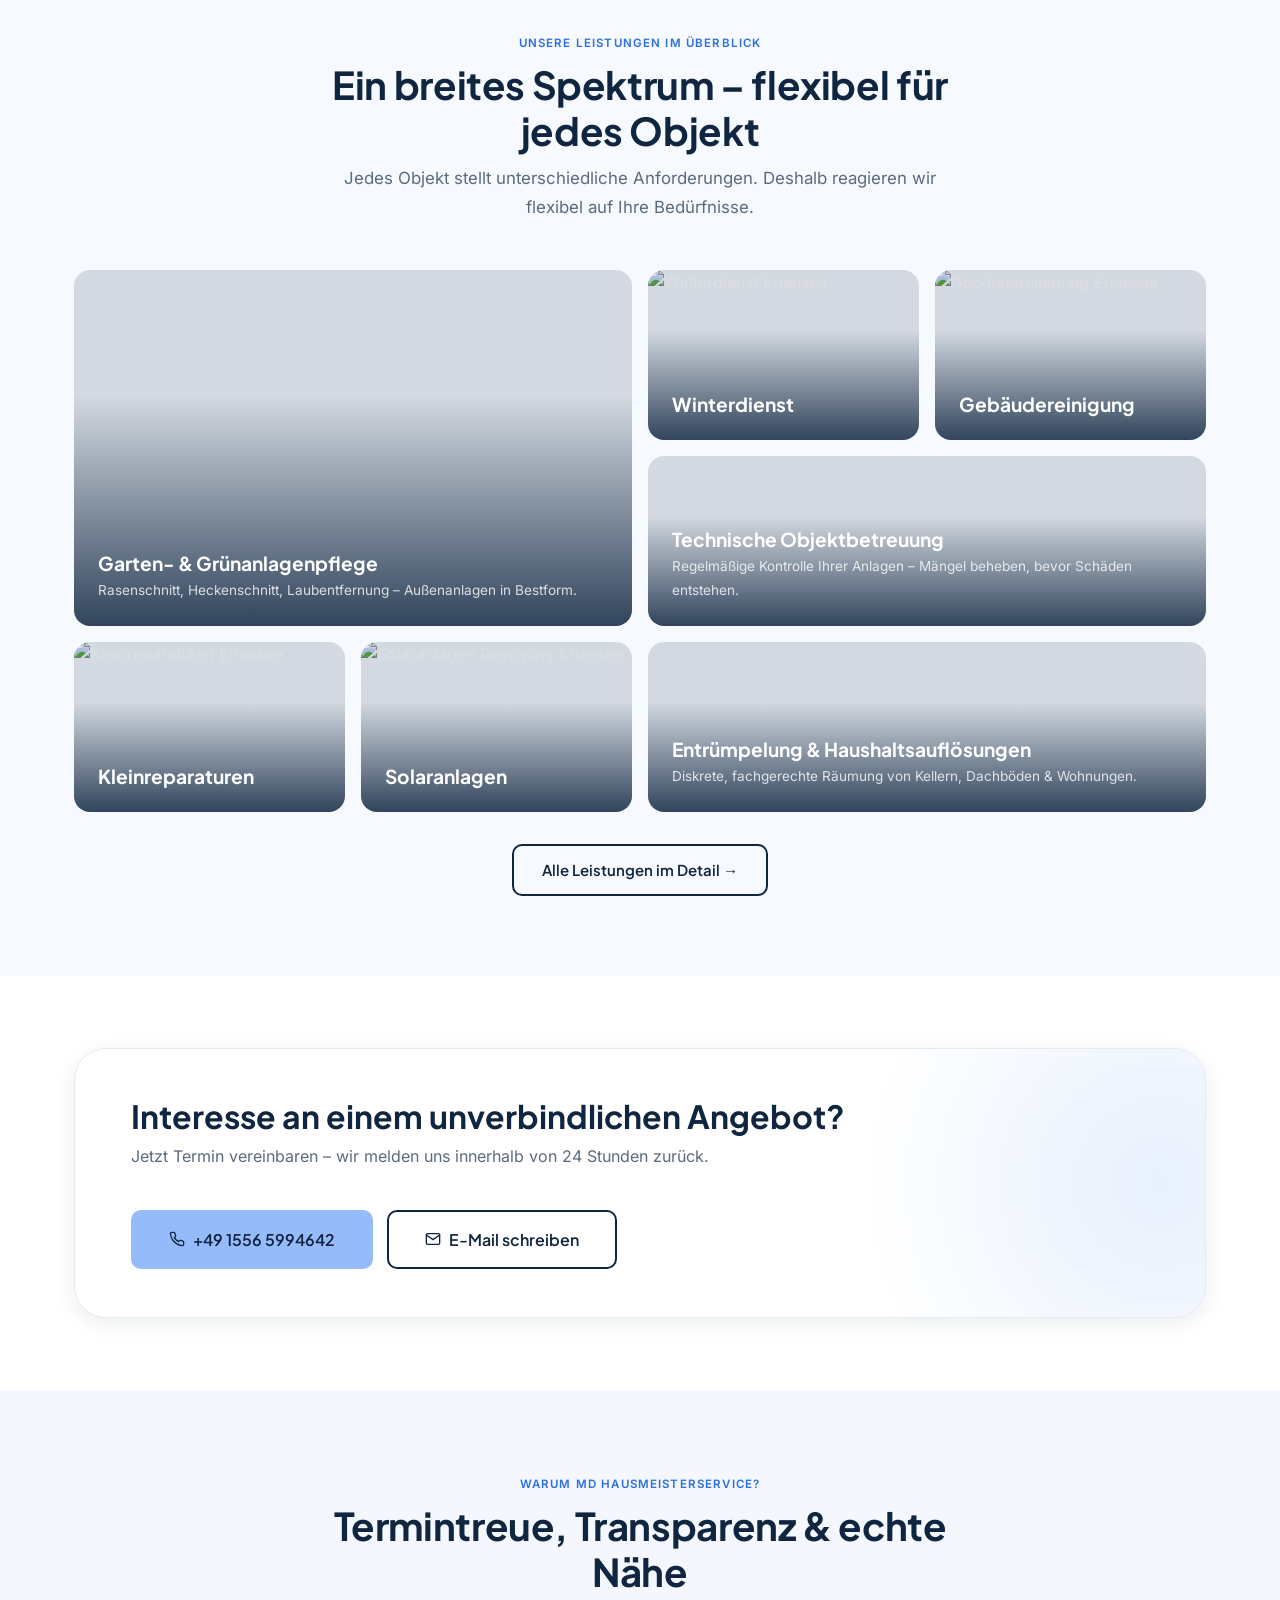
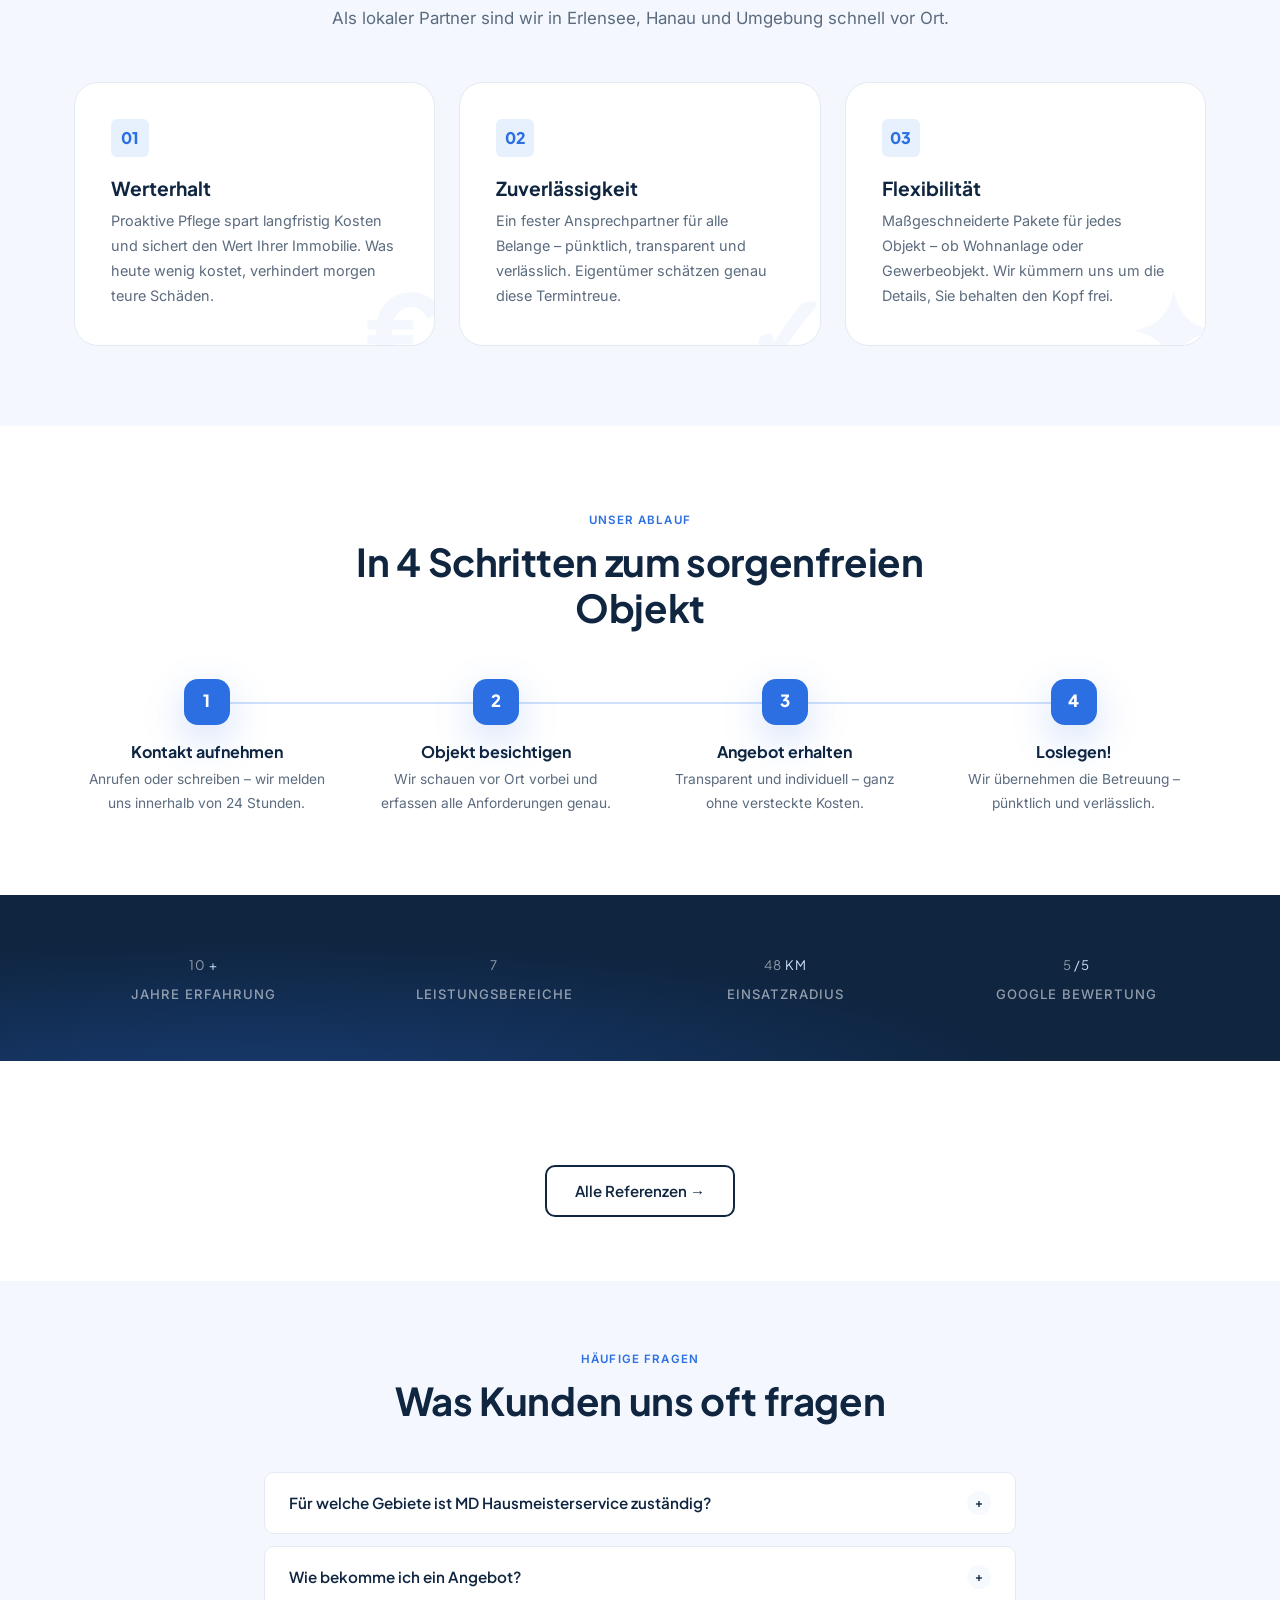
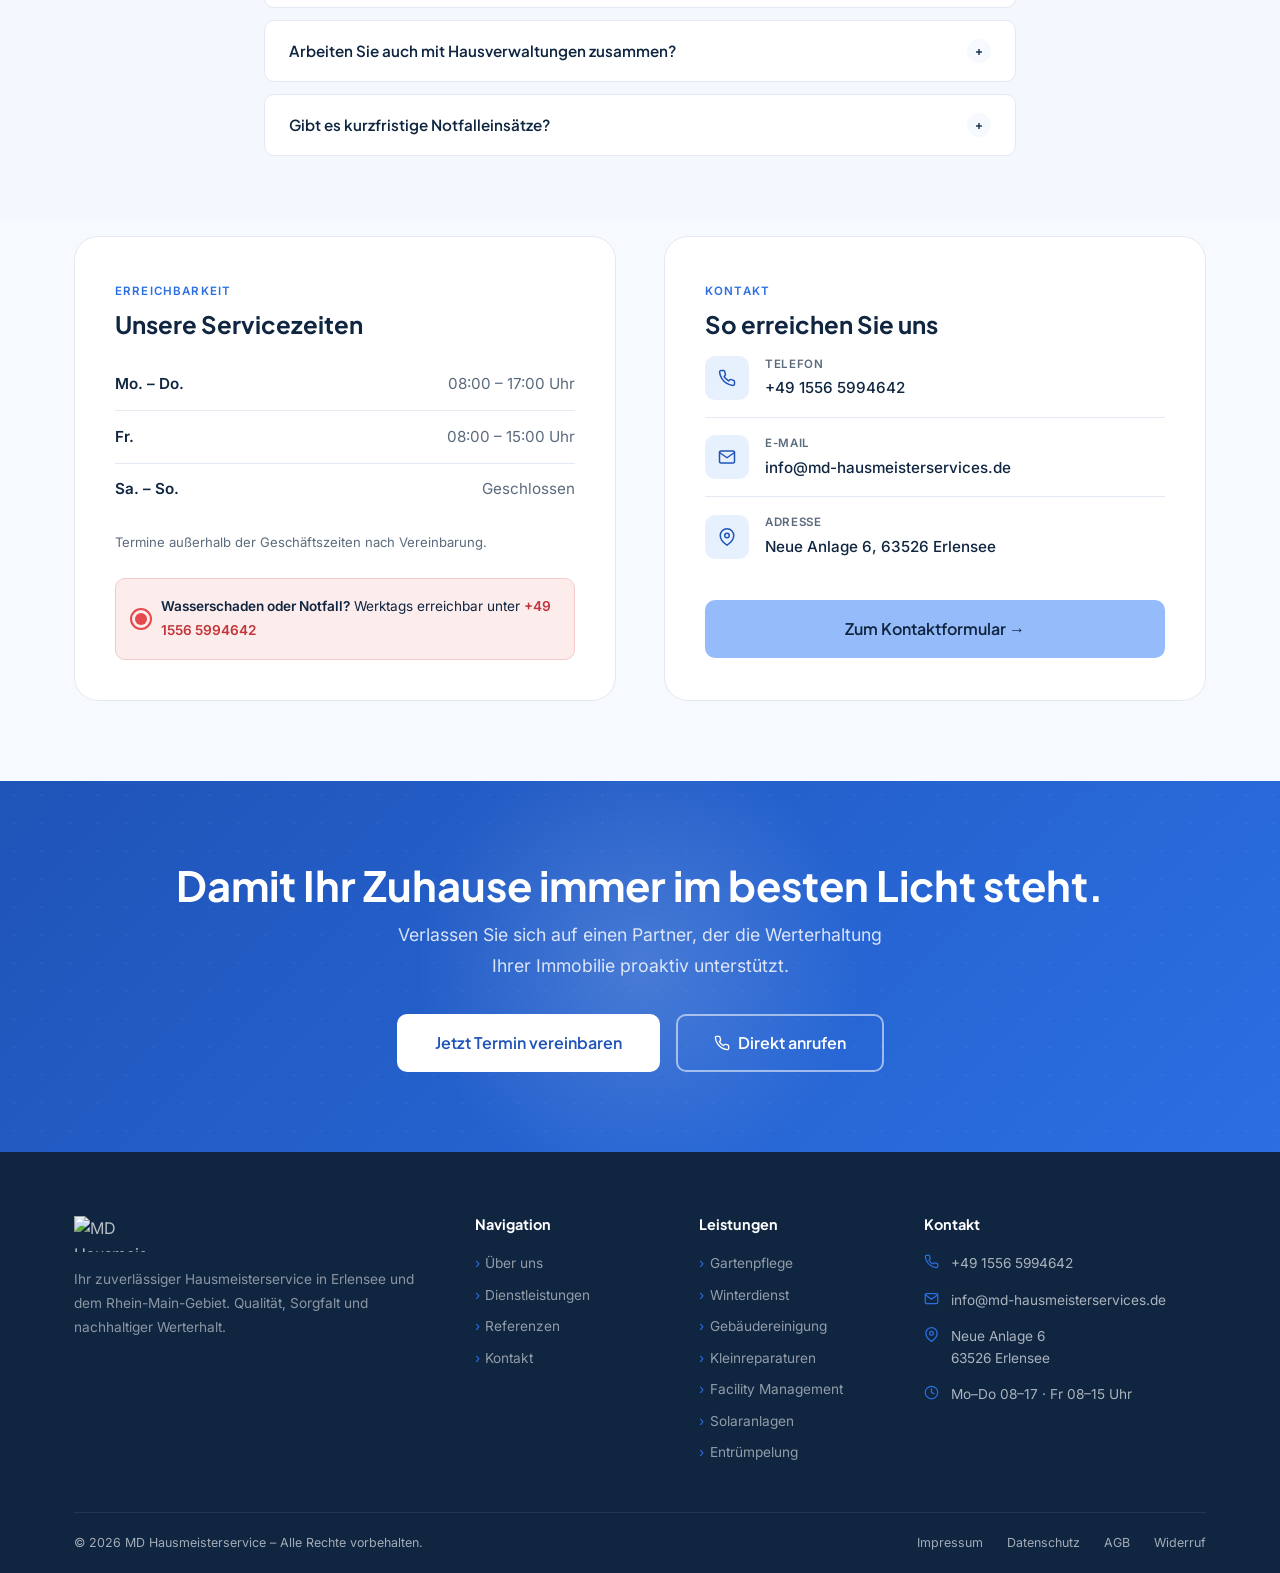
==== commit a5228edb: "Responsive Bilder und Favicon ergaenzt - srcset/sizes fuer alle Fotos (300/768/1024er-Varianten des " ====
--- a/index.html
+++ b/index.html
@@ -15,6 +15,7 @@
   <meta property="og:url" content="https://md-hausmeisterservices.de/">
   <meta property="og:image" content="https://md-hausmeisterservices.de/wp-content/uploads/2026/02/MD-Hausmeisterservice-Logo-hell-NoBackground-200x102.png">
   <meta name="twitter:card" content="summary_large_image">
+  <link rel="icon" href="favicon.svg" type="image/svg+xml">
   <link rel="preconnect" href="https://md-hausmeisterservices.de">
   <link rel="preload" as="font" type="font/woff2" href="fonts/plus-jakarta-sans-latin.woff2" crossorigin>
   <link rel="preload" as="font" type="font/woff2" href="fonts/inter-latin.woff2" crossorigin>
@@ -127,7 +128,7 @@
 
       <div class="x-hero-visual reveal d2">
         <div class="x-hero-img">
-          <img src="https://md-hausmeisterservices.de/wp-content/uploads/2026/02/Hausmeister-Service.webp" alt="Mitarbeiter von MD Hausmeisterservice bei der Objektbetreuung" loading="eager" width="1536" height="651" decoding="async" fetchpriority="high">
+          <img src="https://md-hausmeisterservices.de/wp-content/uploads/2026/02/Hausmeister-Service.webp" alt="Mitarbeiter von MD Hausmeisterservice bei der Objektbetreuung" loading="eager" width="1536" height="651" decoding="async" fetchpriority="high" srcset="https://md-hausmeisterservices.de/wp-content/uploads/2026/02/Hausmeister-Service-300x127.webp 300w, https://md-hausmeisterservices.de/wp-content/uploads/2026/02/Hausmeister-Service-768x326.webp 768w, https://md-hausmeisterservices.de/wp-content/uploads/2026/02/Hausmeister-Service-1024x434.webp 1024w, https://md-hausmeisterservices.de/wp-content/uploads/2026/02/Hausmeister-Service.webp 1536w" sizes="(max-width:600px) 92vw, (max-width:980px) 460px, 45vw">
         </div>
         <!-- Notfall-Karte (sticht ins Auge) -->
         <a href="tel:+4915565994642" class="x-emg">
@@ -206,7 +207,7 @@
       <div class="x-bento reveal">
 
         <a href="gartenpflege.html" class="x-tile img big">
-          <img src="https://md-hausmeisterservices.de/wp-content/uploads/2026/02/Hausmeister-service-gartenarbeiten-1024x683.webp" alt="Gartenpflege Erlensee" width="1024" height="683" loading="lazy" decoding="async">
+          <img src="https://md-hausmeisterservices.de/wp-content/uploads/2026/02/Hausmeister-service-gartenarbeiten-1024x683.webp" alt="Gartenpflege Erlensee" width="1024" height="683" loading="lazy" decoding="async" srcset="https://md-hausmeisterservices.de/wp-content/uploads/2026/02/Hausmeister-service-gartenarbeiten-300x200.webp 300w, https://md-hausmeisterservices.de/wp-content/uploads/2026/02/Hausmeister-service-gartenarbeiten-768x512.webp 768w, https://md-hausmeisterservices.de/wp-content/uploads/2026/02/Hausmeister-service-gartenarbeiten-1024x683.webp 1024w" sizes="(max-width:600px) 92vw, (max-width:1240px) 50vw, 600px">
           <div class="tile-c">
             <h3>Garten- &amp; Grünanlagenpflege</h3>
             <p>Rasenschnitt, Heckenschnitt, Laubentfernung – Außenanlagen in Bestform.</p>
@@ -214,17 +215,17 @@
         </a>
 
         <a href="winterdienst.html" class="x-tile img">
-          <img src="https://md-hausmeisterservices.de/wp-content/uploads/2026/02/Hausmeister-schneebereinigen-1024x683.webp" alt="Winterdienst Erlensee" width="1024" height="683" loading="lazy" decoding="async">
+          <img src="https://md-hausmeisterservices.de/wp-content/uploads/2026/02/Hausmeister-schneebereinigen-1024x683.webp" alt="Winterdienst Erlensee" width="1024" height="683" loading="lazy" decoding="async" srcset="https://md-hausmeisterservices.de/wp-content/uploads/2026/02/Hausmeister-schneebereinigen-300x200.webp 300w, https://md-hausmeisterservices.de/wp-content/uploads/2026/02/Hausmeister-schneebereinigen-768x512.webp 768w, https://md-hausmeisterservices.de/wp-content/uploads/2026/02/Hausmeister-schneebereinigen-1024x683.webp 1024w" sizes="(max-width:600px) 46vw, (max-width:1240px) 25vw, 300px">
           <div class="tile-c"><h3>Winterdienst</h3></div>
         </a>
 
         <a href="gebaeudereinigung.html" class="x-tile img">
-          <img src="https://md-hausmeisterservices.de/wp-content/uploads/2026/02/fensterreinigung-erlensee-md-hausmeister-service-1024x683.webp" alt="Gebäudereinigung Erlensee" width="1024" height="683" loading="lazy" decoding="async">
+          <img src="https://md-hausmeisterservices.de/wp-content/uploads/2026/02/fensterreinigung-erlensee-md-hausmeister-service-1024x683.webp" alt="Gebäudereinigung Erlensee" width="1024" height="683" loading="lazy" decoding="async" srcset="https://md-hausmeisterservices.de/wp-content/uploads/2026/02/fensterreinigung-erlensee-md-hausmeister-service-300x200.webp 300w, https://md-hausmeisterservices.de/wp-content/uploads/2026/02/fensterreinigung-erlensee-md-hausmeister-service-768x512.webp 768w, https://md-hausmeisterservices.de/wp-content/uploads/2026/02/fensterreinigung-erlensee-md-hausmeister-service-1024x683.webp 1024w" sizes="(max-width:600px) 46vw, (max-width:1240px) 25vw, 300px">
           <div class="tile-c"><h3>Gebäudereinigung</h3></div>
         </a>
 
         <a href="facility-management.html" class="x-tile img wide">
-          <img src="https://md-hausmeisterservices.de/wp-content/uploads/2026/02/gebaeudeservice-erlensee-md-hausmeister-service-1024x683.webp" alt="Facility Management Erlensee" width="1024" height="683" loading="lazy" decoding="async">
+          <img src="https://md-hausmeisterservices.de/wp-content/uploads/2026/02/gebaeudeservice-erlensee-md-hausmeister-service-1024x683.webp" alt="Facility Management Erlensee" width="1024" height="683" loading="lazy" decoding="async" srcset="https://md-hausmeisterservices.de/wp-content/uploads/2026/02/gebaeudeservice-erlensee-md-hausmeister-service-300x200.webp 300w, https://md-hausmeisterservices.de/wp-content/uploads/2026/02/gebaeudeservice-erlensee-md-hausmeister-service-768x512.webp 768w, https://md-hausmeisterservices.de/wp-content/uploads/2026/02/gebaeudeservice-erlensee-md-hausmeister-service-1024x683.webp 1024w" sizes="(max-width:600px) 92vw, (max-width:1240px) 50vw, 600px">
           <div class="tile-c">
             <h3>Technische Objektbetreuung</h3>
             <p>Regelmäßige Kontrolle Ihrer Anlagen – Mängel beheben, bevor Schäden entstehen.</p>
@@ -232,17 +233,17 @@
         </a>
 
         <a href="kleinreparaturen.html" class="x-tile img">
-          <img src="https://md-hausmeisterservices.de/wp-content/uploads/2026/02/hausmeister-kleine-reparaturen-1024x683.webp" alt="Kleinreparaturen Erlensee" width="1024" height="683" loading="lazy" decoding="async">
+          <img src="https://md-hausmeisterservices.de/wp-content/uploads/2026/02/hausmeister-kleine-reparaturen-1024x683.webp" alt="Kleinreparaturen Erlensee" width="1024" height="683" loading="lazy" decoding="async" srcset="https://md-hausmeisterservices.de/wp-content/uploads/2026/02/hausmeister-kleine-reparaturen-300x200.webp 300w, https://md-hausmeisterservices.de/wp-content/uploads/2026/02/hausmeister-kleine-reparaturen-768x512.webp 768w, https://md-hausmeisterservices.de/wp-content/uploads/2026/02/hausmeister-kleine-reparaturen-1024x683.webp 1024w" sizes="(max-width:600px) 46vw, (max-width:1240px) 25vw, 300px">
           <div class="tile-c"><h3>Kleinreparaturen</h3></div>
         </a>
 
         <a href="solaranlagen.html" class="x-tile img">
-          <img src="https://md-hausmeisterservices.de/wp-content/uploads/2026/02/hausmeister-solaranlagen-reinigung-1024x683.webp" alt="Solaranlagen Reinigung Erlensee" width="1024" height="683" loading="lazy" decoding="async">
+          <img src="https://md-hausmeisterservices.de/wp-content/uploads/2026/02/hausmeister-solaranlagen-reinigung-1024x683.webp" alt="Solaranlagen Reinigung Erlensee" width="1024" height="683" loading="lazy" decoding="async" srcset="https://md-hausmeisterservices.de/wp-content/uploads/2026/02/hausmeister-solaranlagen-reinigung-300x200.webp 300w, https://md-hausmeisterservices.de/wp-content/uploads/2026/02/hausmeister-solaranlagen-reinigung-768x512.webp 768w, https://md-hausmeisterservices.de/wp-content/uploads/2026/02/hausmeister-solaranlagen-reinigung-1024x683.webp 1024w" sizes="(max-width:600px) 46vw, (max-width:1240px) 25vw, 300px">
           <div class="tile-c"><h3>Solaranlagen</h3></div>
         </a>
 
         <a href="entruepelung.html" class="x-tile img wide">
-          <img src="https://md-hausmeisterservices.de/wp-content/uploads/2026/02/entruempelung-main-kinzig-kreis-md-service-1024x683.webp" alt="Entrümpelung Erlensee" width="1024" height="683" loading="lazy" decoding="async">
+          <img src="https://md-hausmeisterservices.de/wp-content/uploads/2026/02/entruempelung-main-kinzig-kreis-md-service-1024x683.webp" alt="Entrümpelung Erlensee" width="1024" height="683" loading="lazy" decoding="async" srcset="https://md-hausmeisterservices.de/wp-content/uploads/2026/02/entruempelung-main-kinzig-kreis-md-service-300x200.webp 300w, https://md-hausmeisterservices.de/wp-content/uploads/2026/02/entruempelung-main-kinzig-kreis-md-service-768x512.webp 768w, https://md-hausmeisterservices.de/wp-content/uploads/2026/02/entruempelung-main-kinzig-kreis-md-service-1024x683.webp 1024w" sizes="(max-width:600px) 92vw, (max-width:1240px) 50vw, 600px">
           <div class="tile-c">
             <h3>Entrümpelung &amp; Haushaltsauflösungen</h3>
             <p>Diskrete, fachgerechte Räumung von Kellern, Dachböden &amp; Wohnungen.</p>
